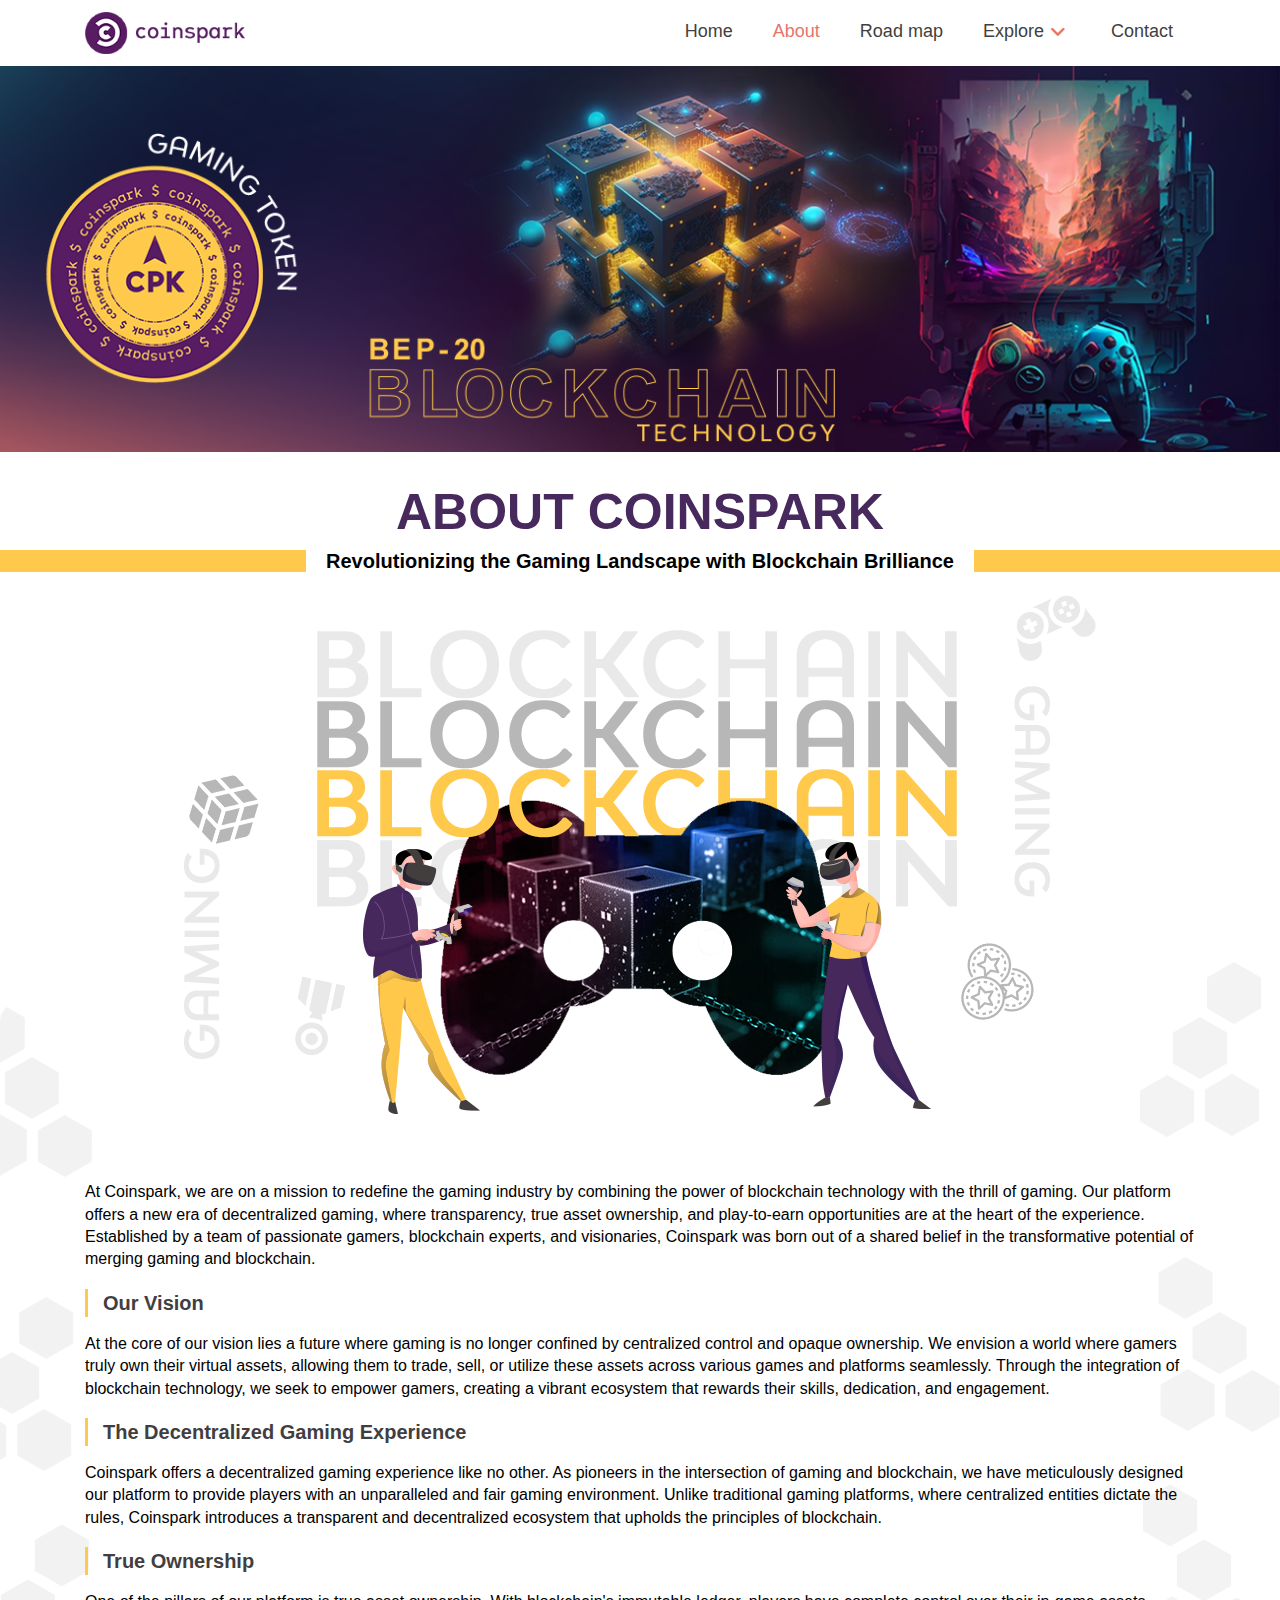
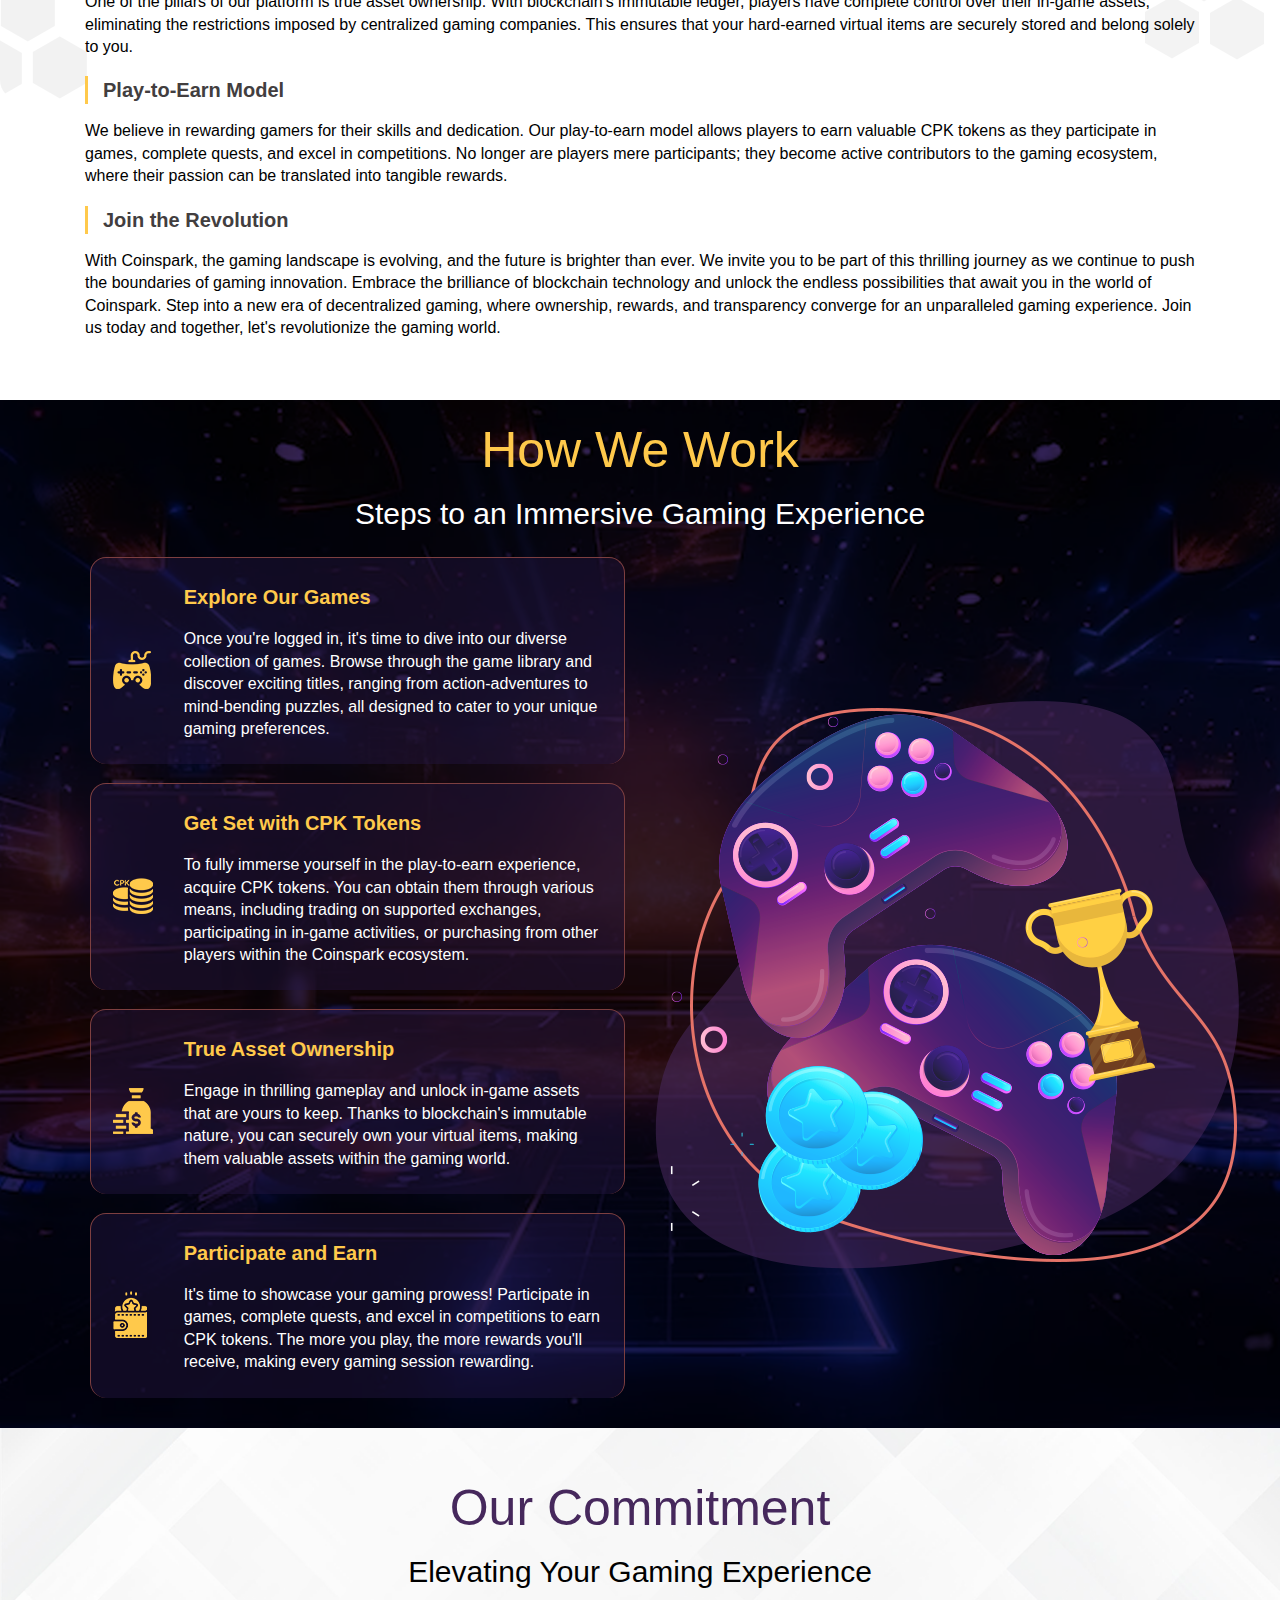
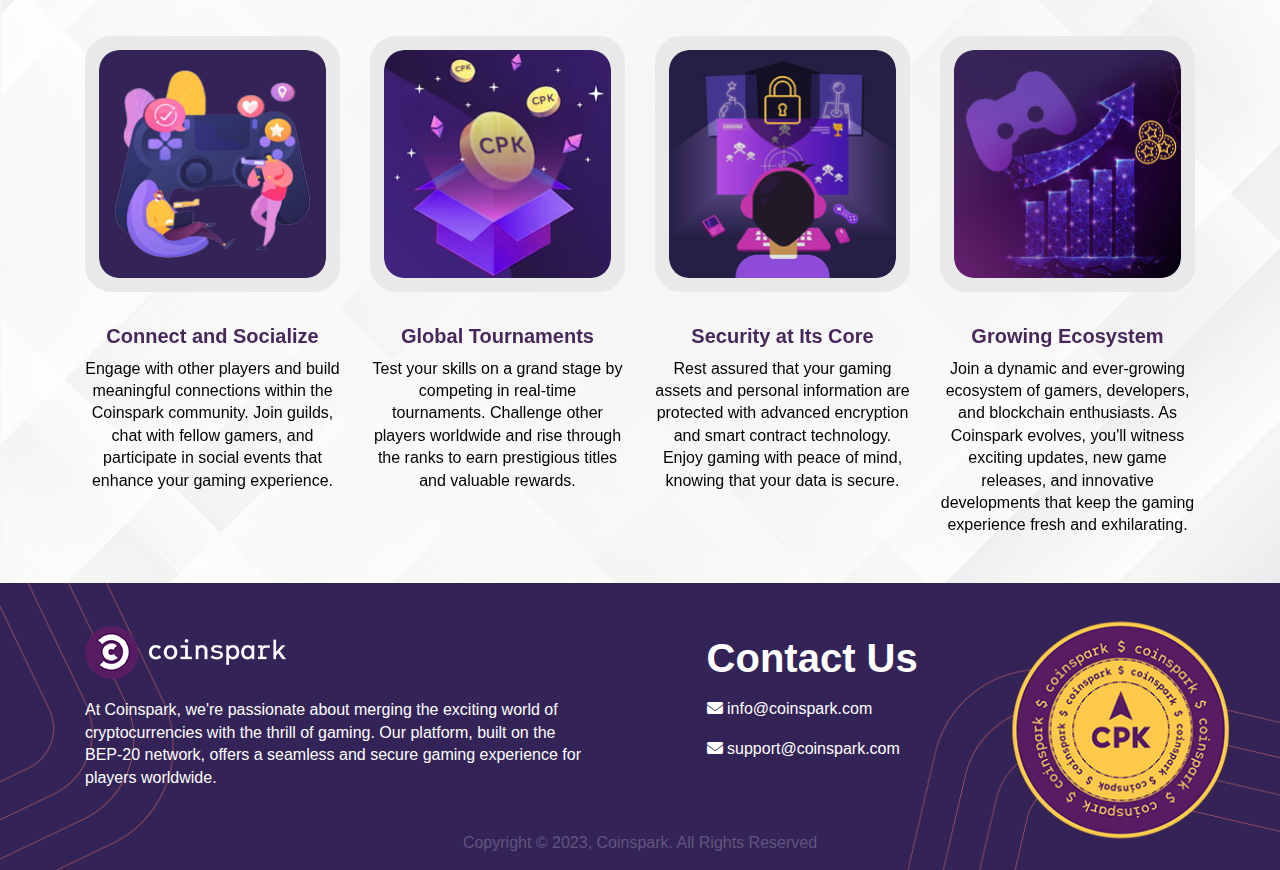
==== template-kit/about-us/index.html @ 94110b3f "coinspark" ====
<!DOCTYPE html>
<html lang="en-US">

<meta http-equiv="content-type" content="text/html;charset=UTF-8" />

<head>
	<meta charset="UTF-8">
	<meta name="viewport" content="width=device-width, initial-scale=1">
	<link rel="profile" href="http://gmpg.org/xfn/11">
	<title>About Us &#8211; Coinspark</title>
	<link rel="stylesheet" href="https://cdnjs.cloudflare.com/ajax/libs/font-awesome/6.4.0/css/all.min.css">
	<meta name='robots' content='max-image-preview:large' />
	<link rel="alternate" type="application/rss+xml" title="Coinspark &raquo; Feed"
		href="https://demothemesflat.co/cyfoniikit/feed/" />
	<link rel="alternate" type="application/rss+xml" title="Coinspark &raquo; Comments Feed"
		href="https://demothemesflat.co/cyfoniikit/comments/feed/" />
	<script>
		window._wpemojiSettings = { "baseUrl": "https:\/\/s.w.org\/images\/core\/emoji\/14.0.0\/72x72\/", "ext": ".png", "svgUrl": "https:\/\/s.w.org\/images\/core\/emoji\/14.0.0\/svg\/", "svgExt": ".svg", "source": { "concatemoji": "https:\/\/demothemesflat.co\/cyfoniikit\/wp-includes\/js\/wp-emoji-release.min.js?ver=6.2.2" } };
		/*! This file is auto-generated */
		!function (e, a, t) { var n, r, o, i = a.createElement("canvas"), p = i.getContext && i.getContext("2d"); function s(e, t) { p.clearRect(0, 0, i.width, i.height), p.fillText(e, 0, 0); e = i.toDataURL(); return p.clearRect(0, 0, i.width, i.height), p.fillText(t, 0, 0), e === i.toDataURL() } function c(e) { var t = a.createElement("script"); t.src = e, t.defer = t.type = "text/javascript", a.getElementsByTagName("head")[0].appendChild(t) } for (o = Array("flag", "emoji"), t.supports = { everything: !0, everythingExceptFlag: !0 }, r = 0; r < o.length; r++)t.supports[o[r]] = function (e) { if (p && p.fillText) switch (p.textBaseline = "top", p.font = "600 32px Arial", e) { case "flag": return s("\ud83c\udff3\ufe0f\u200d\u26a7\ufe0f", "\ud83c\udff3\ufe0f\u200b\u26a7\ufe0f") ? !1 : !s("\ud83c\uddfa\ud83c\uddf3", "\ud83c\uddfa\u200b\ud83c\uddf3") && !s("\ud83c\udff4\udb40\udc67\udb40\udc62\udb40\udc65\udb40\udc6e\udb40\udc67\udb40\udc7f", "\ud83c\udff4\u200b\udb40\udc67\u200b\udb40\udc62\u200b\udb40\udc65\u200b\udb40\udc6e\u200b\udb40\udc67\u200b\udb40\udc7f"); case "emoji": return !s("\ud83e\udef1\ud83c\udffb\u200d\ud83e\udef2\ud83c\udfff", "\ud83e\udef1\ud83c\udffb\u200b\ud83e\udef2\ud83c\udfff") }return !1 }(o[r]), t.supports.everything = t.supports.everything && t.supports[o[r]], "flag" !== o[r] && (t.supports.everythingExceptFlag = t.supports.everythingExceptFlag && t.supports[o[r]]); t.supports.everythingExceptFlag = t.supports.everythingExceptFlag && !t.supports.flag, t.DOMReady = !1, t.readyCallback = function () { t.DOMReady = !0 }, t.supports.everything || (n = function () { t.readyCallback() }, a.addEventListener ? (a.addEventListener("DOMContentLoaded", n, !1), e.addEventListener("load", n, !1)) : (e.attachEvent("onload", n), a.attachEvent("onreadystatechange", function () { "complete" === a.readyState && t.readyCallback() })), (e = t.source || {}).concatemoji ? c(e.concatemoji) : e.wpemoji && e.twemoji && (c(e.twemoji), c(e.wpemoji))) }(window, document, window._wpemojiSettings);
	</script>
	<style>
		img.wp-smiley,
		img.emoji {
			display: inline !important;
			border: none !important;
			box-shadow: none !important;
			height: 1em !important;
			width: 1em !important;
			margin: 0 0.07em !important;
			vertical-align: -0.1em !important;
			background: none !important;
			padding: 0 !important;
		}
	</style>
	<link rel='stylesheet' id='iziModal-css'
		href='../../wp-content/plugins/themesflat-addons-for-elementor/post-format/assets/css/iziModal3781.css?ver=6.2.2'
		media='all' />
	<link rel='stylesheet' id='tf-font-awesome-css'
		href='../../wp-content/plugins/elementor/assets/lib/font-awesome/css/all.min3781.css?ver=6.2.2' media='all' />
	<link rel='stylesheet' id='tf-regular-css'
		href='../../wp-content/plugins/elementor/assets/lib/font-awesome/css/regular.min3781.css?ver=6.2.2'
		media='all' />
	<link rel='stylesheet' id='tf-style-css'
		href='../../wp-content/plugins/themesflat-addons-for-elementor/assets/css/tf-style3781.css?ver=6.2.2'
		media='all' />
	<link rel='stylesheet' id='wp-block-library-css'
		href='../../wp-includes/css/dist/block-library/style.min3781.css?ver=6.2.2' media='all' />
	<link rel='stylesheet' id='classic-theme-styles-css'
		href='../../wp-includes/css/classic-themes.min3781.css?ver=6.2.2' media='all' />
	<style id='global-styles-inline-css'>
		body {
			--wp--preset--color--black: #000000;
			--wp--preset--color--cyan-bluish-gray: #abb8c3;
			--wp--preset--color--white: #ffffff;
			--wp--preset--color--pale-pink: #f78da7;
			--wp--preset--color--vivid-red: #cf2e2e;
			--wp--preset--color--luminous-vivid-orange: #ff6900;
			--wp--preset--color--luminous-vivid-amber: #fcb900;
			--wp--preset--color--light-green-cyan: #7bdcb5;
			--wp--preset--color--vivid-green-cyan: #00d084;
			--wp--preset--color--pale-cyan-blue: #8ed1fc;
			--wp--preset--color--vivid-cyan-blue: #0693e3;
			--wp--preset--color--vivid-purple: #9b51e0;
			--wp--preset--gradient--vivid-cyan-blue-to-vivid-purple: linear-gradient(135deg, rgba(6, 147, 227, 1) 0%, rgb(155, 81, 224) 100%);
			--wp--preset--gradient--light-green-cyan-to-vivid-green-cyan: linear-gradient(135deg, rgb(122, 220, 180) 0%, rgb(0, 208, 130) 100%);
			--wp--preset--gradient--luminous-vivid-amber-to-luminous-vivid-orange: linear-gradient(135deg, rgba(252, 185, 0, 1) 0%, rgba(255, 105, 0, 1) 100%);
			--wp--preset--gradient--luminous-vivid-orange-to-vivid-red: linear-gradient(135deg, rgba(255, 105, 0, 1) 0%, rgb(207, 46, 46) 100%);
			--wp--preset--gradient--very-light-gray-to-cyan-bluish-gray: linear-gradient(135deg, rgb(238, 238, 238) 0%, rgb(169, 184, 195) 100%);
			--wp--preset--gradient--cool-to-warm-spectrum: linear-gradient(135deg, rgb(74, 234, 220) 0%, rgb(151, 120, 209) 20%, rgb(207, 42, 186) 40%, rgb(238, 44, 130) 60%, rgb(251, 105, 98) 80%, rgb(254, 248, 76) 100%);
			--wp--preset--gradient--blush-light-purple: linear-gradient(135deg, rgb(255, 206, 236) 0%, rgb(152, 150, 240) 100%);
			--wp--preset--gradient--blush-bordeaux: linear-gradient(135deg, rgb(254, 205, 165) 0%, rgb(254, 45, 45) 50%, rgb(107, 0, 62) 100%);
			--wp--preset--gradient--luminous-dusk: linear-gradient(135deg, rgb(255, 203, 112) 0%, rgb(199, 81, 192) 50%, rgb(65, 88, 208) 100%);
			--wp--preset--gradient--pale-ocean: linear-gradient(135deg, rgb(255, 245, 203) 0%, rgb(182, 227, 212) 50%, rgb(51, 167, 181) 100%);
			--wp--preset--gradient--electric-grass: linear-gradient(135deg, rgb(202, 248, 128) 0%, rgb(113, 206, 126) 100%);
			--wp--preset--gradient--midnight: linear-gradient(135deg, rgb(2, 3, 129) 0%, rgb(40, 116, 252) 100%);
			--wp--preset--duotone--dark-grayscale: url('#wp-duotone-dark-grayscale');
			--wp--preset--duotone--grayscale: url('#wp-duotone-grayscale');
			--wp--preset--duotone--purple-yellow: url('#wp-duotone-purple-yellow');
			--wp--preset--duotone--blue-red: url('#wp-duotone-blue-red');
			--wp--preset--duotone--midnight: url('#wp-duotone-midnight');
			--wp--preset--duotone--magenta-yellow: url('#wp-duotone-magenta-yellow');
			--wp--preset--duotone--purple-green: url('#wp-duotone-purple-green');
			--wp--preset--duotone--blue-orange: url('#wp-duotone-blue-orange');
			--wp--preset--font-size--small: 13px;
			--wp--preset--font-size--medium: 20px;
			--wp--preset--font-size--large: 36px;
			--wp--preset--font-size--x-large: 42px;
			--wp--preset--spacing--20: 0.44rem;
			--wp--preset--spacing--30: 0.67rem;
			--wp--preset--spacing--40: 1rem;
			--wp--preset--spacing--50: 1.5rem;
			--wp--preset--spacing--60: 2.25rem;
			--wp--preset--spacing--70: 3.38rem;
			--wp--preset--spacing--80: 5.06rem;
			--wp--preset--shadow--natural: 6px 6px 9px rgba(0, 0, 0, 0.2);
			--wp--preset--shadow--deep: 12px 12px 50px rgba(0, 0, 0, 0.4);
			--wp--preset--shadow--sharp: 6px 6px 0px rgba(0, 0, 0, 0.2);
			--wp--preset--shadow--outlined: 6px 6px 0px -3px rgba(255, 255, 255, 1), 6px 6px rgba(0, 0, 0, 1);
			--wp--preset--shadow--crisp: 6px 6px 0px rgba(0, 0, 0, 1);
		}

		:where(.is-layout-flex) {
			gap: 0.5em;
		}

		body .is-layout-flow>.alignleft {
			float: left;
			margin-inline-start: 0;
			margin-inline-end: 2em;
		}

		body .is-layout-flow>.alignright {
			float: right;
			margin-inline-start: 2em;
			margin-inline-end: 0;
		}

		body .is-layout-flow>.aligncenter {
			margin-left: auto !important;
			margin-right: auto !important;
		}

		body .is-layout-constrained>.alignleft {
			float: left;
			margin-inline-start: 0;
			margin-inline-end: 2em;
		}

		body .is-layout-constrained>.alignright {
			float: right;
			margin-inline-start: 2em;
			margin-inline-end: 0;
		}

		body .is-layout-constrained>.aligncenter {
			margin-left: auto !important;
			margin-right: auto !important;
		}

		body .is-layout-constrained> :where(:not(.alignleft):not(.alignright):not(.alignfull)) {
			max-width: var(--wp--style--global--content-size);
			margin-left: auto !important;
			margin-right: auto !important;
		}

		body .is-layout-constrained>.alignwide {
			max-width: var(--wp--style--global--wide-size);
		}

		body .is-layout-flex {
			display: flex;
		}

		body .is-layout-flex {
			flex-wrap: wrap;
			align-items: center;
		}

		body .is-layout-flex>* {
			margin: 0;
		}

		:where(.wp-block-columns.is-layout-flex) {
			gap: 2em;
		}

		.has-black-color {
			color: var(--wp--preset--color--black) !important;
		}

		.has-cyan-bluish-gray-color {
			color: var(--wp--preset--color--cyan-bluish-gray) !important;
		}

		.has-white-color {
			color: var(--wp--preset--color--white) !important;
		}

		.has-pale-pink-color {
			color: var(--wp--preset--color--pale-pink) !important;
		}

		.has-vivid-red-color {
			color: var(--wp--preset--color--vivid-red) !important;
		}

		.has-luminous-vivid-orange-color {
			color: var(--wp--preset--color--luminous-vivid-orange) !important;
		}

		.has-luminous-vivid-amber-color {
			color: var(--wp--preset--color--luminous-vivid-amber) !important;
		}

		.has-light-green-cyan-color {
			color: var(--wp--preset--color--light-green-cyan) !important;
		}

		.has-vivid-green-cyan-color {
			color: var(--wp--preset--color--vivid-green-cyan) !important;
		}

		.has-pale-cyan-blue-color {
			color: var(--wp--preset--color--pale-cyan-blue) !important;
		}

		.has-vivid-cyan-blue-color {
			color: var(--wp--preset--color--vivid-cyan-blue) !important;
		}

		.has-vivid-purple-color {
			color: var(--wp--preset--color--vivid-purple) !important;
		}

		.has-black-background-color {
			background-color: var(--wp--preset--color--black) !important;
		}

		.has-cyan-bluish-gray-background-color {
			background-color: var(--wp--preset--color--cyan-bluish-gray) !important;
		}

		.has-white-background-color {
			background-color: var(--wp--preset--color--white) !important;
		}

		.has-pale-pink-background-color {
			background-color: var(--wp--preset--color--pale-pink) !important;
		}

		.has-vivid-red-background-color {
			background-color: var(--wp--preset--color--vivid-red) !important;
		}

		.has-luminous-vivid-orange-background-color {
			background-color: var(--wp--preset--color--luminous-vivid-orange) !important;
		}

		.has-luminous-vivid-amber-background-color {
			background-color: var(--wp--preset--color--luminous-vivid-amber) !important;
		}

		.has-light-green-cyan-background-color {
			background-color: var(--wp--preset--color--light-green-cyan) !important;
		}

		.has-vivid-green-cyan-background-color {
			background-color: var(--wp--preset--color--vivid-green-cyan) !important;
		}

		.has-pale-cyan-blue-background-color {
			background-color: var(--wp--preset--color--pale-cyan-blue) !important;
		}

		.has-vivid-cyan-blue-background-color {
			background-color: var(--wp--preset--color--vivid-cyan-blue) !important;
		}

		.has-vivid-purple-background-color {
			background-color: var(--wp--preset--color--vivid-purple) !important;
		}

		.has-black-border-color {
			border-color: var(--wp--preset--color--black) !important;
		}

		.has-cyan-bluish-gray-border-color {
			border-color: var(--wp--preset--color--cyan-bluish-gray) !important;
		}

		.has-white-border-color {
			border-color: var(--wp--preset--color--white) !important;
		}

		.has-pale-pink-border-color {
			border-color: var(--wp--preset--color--pale-pink) !important;
		}

		.has-vivid-red-border-color {
			border-color: var(--wp--preset--color--vivid-red) !important;
		}

		.has-luminous-vivid-orange-border-color {
			border-color: var(--wp--preset--color--luminous-vivid-orange) !important;
		}

		.has-luminous-vivid-amber-border-color {
			border-color: var(--wp--preset--color--luminous-vivid-amber) !important;
		}

		.has-light-green-cyan-border-color {
			border-color: var(--wp--preset--color--light-green-cyan) !important;
		}

		.has-vivid-green-cyan-border-color {
			border-color: var(--wp--preset--color--vivid-green-cyan) !important;
		}

		.has-pale-cyan-blue-border-color {
			border-color: var(--wp--preset--color--pale-cyan-blue) !important;
		}

		.has-vivid-cyan-blue-border-color {
			border-color: var(--wp--preset--color--vivid-cyan-blue) !important;
		}

		.has-vivid-purple-border-color {
			border-color: var(--wp--preset--color--vivid-purple) !important;
		}

		.has-vivid-cyan-blue-to-vivid-purple-gradient-background {
			background: var(--wp--preset--gradient--vivid-cyan-blue-to-vivid-purple) !important;
		}

		.has-light-green-cyan-to-vivid-green-cyan-gradient-background {
			background: var(--wp--preset--gradient--light-green-cyan-to-vivid-green-cyan) !important;
		}

		.has-luminous-vivid-amber-to-luminous-vivid-orange-gradient-background {
			background: var(--wp--preset--gradient--luminous-vivid-amber-to-luminous-vivid-orange) !important;
		}

		.has-luminous-vivid-orange-to-vivid-red-gradient-background {
			background: var(--wp--preset--gradient--luminous-vivid-orange-to-vivid-red) !important;
		}

		.has-very-light-gray-to-cyan-bluish-gray-gradient-background {
			background: var(--wp--preset--gradient--very-light-gray-to-cyan-bluish-gray) !important;
		}

		.has-cool-to-warm-spectrum-gradient-background {
			background: var(--wp--preset--gradient--cool-to-warm-spectrum) !important;
		}

		.has-blush-light-purple-gradient-background {
			background: var(--wp--preset--gradient--blush-light-purple) !important;
		}

		.has-blush-bordeaux-gradient-background {
			background: var(--wp--preset--gradient--blush-bordeaux) !important;
		}

		.has-luminous-dusk-gradient-background {
			background: var(--wp--preset--gradient--luminous-dusk) !important;
		}

		.has-pale-ocean-gradient-background {
			background: var(--wp--preset--gradient--pale-ocean) !important;
		}

		.has-electric-grass-gradient-background {
			background: var(--wp--preset--gradient--electric-grass) !important;
		}

		.has-midnight-gradient-background {
			background: var(--wp--preset--gradient--midnight) !important;
		}

		.has-small-font-size {
			font-size: var(--wp--preset--font-size--small) !important;
		}

		.has-medium-font-size {
			font-size: var(--wp--preset--font-size--medium) !important;
		}

		.has-large-font-size {
			font-size: var(--wp--preset--font-size--large) !important;
		}

		.has-x-large-font-size {
			font-size: var(--wp--preset--font-size--x-large) !important;
		}

		.wp-block-navigation a:where(:not(.wp-element-button)) {
			color: inherit;
		}

		:where(.wp-block-columns.is-layout-flex) {
			gap: 2em;
		}

		.wp-block-pullquote {
			font-size: 1.5em;
			line-height: 1.6;
		}
	</style>
	<link rel='stylesheet' id='template-kit-export-css'
		href='../../wp-content/plugins/template-kit-export/public/assets/css/template-kit-export-public.min365c.css?ver=1.0.21'
		media='all' />
	<link rel='stylesheet' id='hello-elementor-css'
		href='../../wp-content/themes/hello-elementor/style.minc141.css?ver=2.6.1' media='all' />
	<link rel='stylesheet' id='hello-elementor-theme-style-css'
		href='../../wp-content/themes/hello-elementor/theme.minc141.css?ver=2.6.1' media='all' />
	<link rel='stylesheet' id='elementor-frontend-css'
		href='../../wp-content/plugins/elementor/assets/css/frontend-lite.mina1c3.css?ver=3.14.1' media='all' />
	<link rel='stylesheet' id='elementor-post-7-css'
		href='../../wp-content/uploads/elementor/css/post-71acf.css?ver=1688981764' media='all' />
	<link rel='stylesheet' id='elementor-icons-ekiticons-css'
		href='../../wp-content/plugins/elementskit-lite/modules/elementskit-icon-pack/assets/css/ekiticons5b0a.css?ver=2.9.0'
		media='all' />
	<link rel='stylesheet' id='elementor-icons-css'
		href='../../wp-content/plugins/elementor/assets/lib/eicons/css/elementor-icons.minfc13.css?ver=5.20.0'
		media='all' />
	<link rel='stylesheet' id='swiper-css'
		href='../../wp-content/plugins/elementor/assets/lib/swiper/css/swiper.min48f5.css?ver=5.3.6' media='all' />
	<link rel='stylesheet' id='font-awesome-5-all-css'
		href='../../wp-content/plugins/elementor/assets/lib/font-awesome/css/all.mina1c3.css?ver=3.14.1' media='all' />
	<link rel='stylesheet' id='font-awesome-4-shim-css'
		href='../../wp-content/plugins/elementor/assets/lib/font-awesome/css/v4-shims.mina1c3.css?ver=3.14.1'
		media='all' />
	<link rel='stylesheet' id='elementor-post-2427-css'
		href='../../wp-content/uploads/elementor/css/post-2427f8ca.css?ver=1690551562' media='all' />
	<link rel='stylesheet' id='ekit-widget-styles-css'
		href='../../wp-content/plugins/elementskit-lite/widgets/init/assets/css/widget-styles5b0a.css?ver=2.9.0'
		media='all' />
	<link rel='stylesheet' id='ekit-responsive-css'
		href='../../wp-content/plugins/elementskit-lite/widgets/init/assets/css/responsive5b0a.css?ver=2.9.0'
		media='all' />
	<link rel='stylesheet' id='google-fonts-1-css'
		href='https://fonts.googleapis.com/css?family=Zen+Dots%3A100%2C100italic%2C200%2C200italic%2C300%2C300italic%2C400%2C400italic%2C500%2C500italic%2C600%2C600italic%2C700%2C700italic%2C800%2C800italic%2C900%2C900italic%7CReadex+Pro%3A100%2C100italic%2C200%2C200italic%2C300%2C300italic%2C400%2C400italic%2C500%2C500italic%2C600%2C600italic%2C700%2C700italic%2C800%2C800italic%2C900%2C900italic&amp;display=swap&amp;ver=6.2.2'
		media='all' />
	<link rel='stylesheet' id='elementor-icons-shared-0-css'
		href='../../wp-content/plugins/elementor/assets/lib/font-awesome/css/fontawesome.min52d5.css?ver=5.15.3'
		media='all' />
	<link rel='stylesheet' id='elementor-icons-fa-brands-css'
		href='../../wp-content/plugins/elementor/assets/lib/font-awesome/css/brands.min52d5.css?ver=5.15.3'
		media='all' />
	<link rel='stylesheet' id='elementor-icons-fa-solid-css'
		href='../../wp-content/plugins/elementor/assets/lib/font-awesome/css/solid.min52d5.css?ver=5.15.3'
		media='all' />
	<link rel="preconnect" href="https://fonts.gstatic.com/" crossorigin>
	<script src='../../wp-includes/js/jquery/jquery.min5aed.js?ver=3.6.4' id='jquery-core-js'></script>
	<script src='../../wp-includes/js/jquery/jquery-migrate.min6b00.js?ver=3.4.0' id='jquery-migrate-js'></script>
	<script src='../../wp-content/plugins/elementor/assets/lib/swiper/swiper.min3781.js?ver=6.2.2'
		id='tf-swiper-js'></script>
	<script
		src='../../wp-content/plugins/template-kit-export/public/assets/js/template-kit-export-public.min365c.js?ver=1.0.21'
		id='template-kit-export-js'></script>
	<script src='../../wp-content/plugins/elementor/assets/lib/font-awesome/js/v4-shims.mina1c3.js?ver=3.14.1'
		id='font-awesome-4-shim-js'></script>
	<link rel="https://api.w.org/" href="https://demothemesflat.co/cyfoniikit/wp-json/" />
	<link rel="EditURI" type="application/rsd+xml" title="RSD"
		href="https://demothemesflat.co/cyfoniikit/xmlrpc.php?rsd" />
	<link rel="wlwmanifest" type="application/wlwmanifest+xml"
		href="https://demothemesflat.co/cyfoniikit/wp-includes/wlwmanifest.xml" />
	<meta name="generator" content="WordPress 6.2.2" />
	<link rel="canonical" href="index.html" />
	<link rel='shortlink' href='https://demothemesflat.co/cyfoniikit/?p=2427' />
	<link rel="alternate" type="application/json+oembed"
		href="https://demothemesflat.co/cyfoniikit/wp-json/oembed/1.0/embed?url=https%3A%2F%2Fdemothemesflat.co%2Fcyfoniikit%2Ftemplate-kit%2Fabout-us%2F" />
	<link rel="alternate" type="text/xml+oembed"
		href="https://demothemesflat.co/cyfoniikit/wp-json/oembed/1.0/embed?url=https%3A%2F%2Fdemothemesflat.co%2Fcyfoniikit%2Ftemplate-kit%2Fabout-us%2F&amp;format=xml" />
	<meta name="generator"
		content="Elementor 3.14.1; features: e_dom_optimization, e_optimized_assets_loading, e_optimized_css_loading, a11y_improvements, additional_custom_breakpoints; settings: css_print_method-external, google_font-enabled, font_display-swap">
	<link rel="icon" href="../../wp-content/uploads/2022/10/cropped-Favicon-3-32x32.png" sizes="32x32" />
	<link rel="icon" href="../../wp-content/uploads/2022/10/cropped-Favicon-3-192x192.png" sizes="192x192" />
	<link rel="apple-touch-icon" href="../../wp-content/uploads/2022/10/cropped-Favicon-3-180x180.png" />
	<meta name="msapplication-TileImage"
		content="https://demothemesflat.co/cyfoniikit/wp-content/uploads/2022/10/cropped-Favicon-3-270x270.png" />
</head>

<body
	class="envato_tk_templates-template envato_tk_templates-template-elementor_header_footer single single-envato_tk_templates postid-2427 elementor-default elementor-template-full-width elementor-kit-7 elementor-page elementor-page-2427">

	<svg xmlns="http://www.w3.org/2000/svg" viewBox="0 0 0 0" width="0" height="0" focusable="false" role="none"
		style="visibility: hidden; position: absolute; left: -9999px; overflow: hidden;">
		<defs>
			<filter id="wp-duotone-dark-grayscale">
				<feColorMatrix color-interpolation-filters="sRGB" type="matrix"
					values=" .299 .587 .114 0 0 .299 .587 .114 0 0 .299 .587 .114 0 0 .299 .587 .114 0 0 " />
				<feComponentTransfer color-interpolation-filters="sRGB">
					<feFuncR type="table" tableValues="0 0.49803921568627" />
					<feFuncG type="table" tableValues="0 0.49803921568627" />
					<feFuncB type="table" tableValues="0 0.49803921568627" />
					<feFuncA type="table" tableValues="1 1" />
				</feComponentTransfer>
				<feComposite in2="SourceGraphic" operator="in" />
			</filter>
		</defs>
	</svg><svg xmlns="http://www.w3.org/2000/svg" viewBox="0 0 0 0" width="0" height="0" focusable="false" role="none"
		style="visibility: hidden; position: absolute; left: -9999px; overflow: hidden;">
		<defs>
			<filter id="wp-duotone-grayscale">
				<feColorMatrix color-interpolation-filters="sRGB" type="matrix"
					values=" .299 .587 .114 0 0 .299 .587 .114 0 0 .299 .587 .114 0 0 .299 .587 .114 0 0 " />
				<feComponentTransfer color-interpolation-filters="sRGB">
					<feFuncR type="table" tableValues="0 1" />
					<feFuncG type="table" tableValues="0 1" />
					<feFuncB type="table" tableValues="0 1" />
					<feFuncA type="table" tableValues="1 1" />
				</feComponentTransfer>
				<feComposite in2="SourceGraphic" operator="in" />
			</filter>
		</defs>
	</svg><svg xmlns="http://www.w3.org/2000/svg" viewBox="0 0 0 0" width="0" height="0" focusable="false" role="none"
		style="visibility: hidden; position: absolute; left: -9999px; overflow: hidden;">
		<defs>
			<filter id="wp-duotone-purple-yellow">
				<feColorMatrix color-interpolation-filters="sRGB" type="matrix"
					values=" .299 .587 .114 0 0 .299 .587 .114 0 0 .299 .587 .114 0 0 .299 .587 .114 0 0 " />
				<feComponentTransfer color-interpolation-filters="sRGB">
					<feFuncR type="table" tableValues="0.54901960784314 0.98823529411765" />
					<feFuncG type="table" tableValues="0 1" />
					<feFuncB type="table" tableValues="0.71764705882353 0.25490196078431" />
					<feFuncA type="table" tableValues="1 1" />
				</feComponentTransfer>
				<feComposite in2="SourceGraphic" operator="in" />
			</filter>
		</defs>
	</svg><svg xmlns="http://www.w3.org/2000/svg" viewBox="0 0 0 0" width="0" height="0" focusable="false" role="none"
		style="visibility: hidden; position: absolute; left: -9999px; overflow: hidden;">
		<defs>
			<filter id="wp-duotone-blue-red">
				<feColorMatrix color-interpolation-filters="sRGB" type="matrix"
					values=" .299 .587 .114 0 0 .299 .587 .114 0 0 .299 .587 .114 0 0 .299 .587 .114 0 0 " />
				<feComponentTransfer color-interpolation-filters="sRGB">
					<feFuncR type="table" tableValues="0 1" />
					<feFuncG type="table" tableValues="0 0.27843137254902" />
					<feFuncB type="table" tableValues="0.5921568627451 0.27843137254902" />
					<feFuncA type="table" tableValues="1 1" />
				</feComponentTransfer>
				<feComposite in2="SourceGraphic" operator="in" />
			</filter>
		</defs>
	</svg><svg xmlns="http://www.w3.org/2000/svg" viewBox="0 0 0 0" width="0" height="0" focusable="false" role="none"
		style="visibility: hidden; position: absolute; left: -9999px; overflow: hidden;">
		<defs>
			<filter id="wp-duotone-midnight">
				<feColorMatrix color-interpolation-filters="sRGB" type="matrix"
					values=" .299 .587 .114 0 0 .299 .587 .114 0 0 .299 .587 .114 0 0 .299 .587 .114 0 0 " />
				<feComponentTransfer color-interpolation-filters="sRGB">
					<feFuncR type="table" tableValues="0 0" />
					<feFuncG type="table" tableValues="0 0.64705882352941" />
					<feFuncB type="table" tableValues="0 1" />
					<feFuncA type="table" tableValues="1 1" />
				</feComponentTransfer>
				<feComposite in2="SourceGraphic" operator="in" />
			</filter>
		</defs>
	</svg><svg xmlns="http://www.w3.org/2000/svg" viewBox="0 0 0 0" width="0" height="0" focusable="false" role="none"
		style="visibility: hidden; position: absolute; left: -9999px; overflow: hidden;">
		<defs>
			<filter id="wp-duotone-magenta-yellow">
				<feColorMatrix color-interpolation-filters="sRGB" type="matrix"
					values=" .299 .587 .114 0 0 .299 .587 .114 0 0 .299 .587 .114 0 0 .299 .587 .114 0 0 " />
				<feComponentTransfer color-interpolation-filters="sRGB">
					<feFuncR type="table" tableValues="0.78039215686275 1" />
					<feFuncG type="table" tableValues="0 0.94901960784314" />
					<feFuncB type="table" tableValues="0.35294117647059 0.47058823529412" />
					<feFuncA type="table" tableValues="1 1" />
				</feComponentTransfer>
				<feComposite in2="SourceGraphic" operator="in" />
			</filter>
		</defs>
	</svg><svg xmlns="http://www.w3.org/2000/svg" viewBox="0 0 0 0" width="0" height="0" focusable="false" role="none"
		style="visibility: hidden; position: absolute; left: -9999px; overflow: hidden;">
		<defs>
			<filter id="wp-duotone-purple-green">
				<feColorMatrix color-interpolation-filters="sRGB" type="matrix"
					values=" .299 .587 .114 0 0 .299 .587 .114 0 0 .299 .587 .114 0 0 .299 .587 .114 0 0 " />
				<feComponentTransfer color-interpolation-filters="sRGB">
					<feFuncR type="table" tableValues="0.65098039215686 0.40392156862745" />
					<feFuncG type="table" tableValues="0 1" />
					<feFuncB type="table" tableValues="0.44705882352941 0.4" />
					<feFuncA type="table" tableValues="1 1" />
				</feComponentTransfer>
				<feComposite in2="SourceGraphic" operator="in" />
			</filter>
		</defs>
	</svg><svg xmlns="http://www.w3.org/2000/svg" viewBox="0 0 0 0" width="0" height="0" focusable="false" role="none"
		style="visibility: hidden; position: absolute; left: -9999px; overflow: hidden;">
		<defs>
			<filter id="wp-duotone-blue-orange">
				<feColorMatrix color-interpolation-filters="sRGB" type="matrix"
					values=" .299 .587 .114 0 0 .299 .587 .114 0 0 .299 .587 .114 0 0 .299 .587 .114 0 0 " />
				<feComponentTransfer color-interpolation-filters="sRGB">
					<feFuncR type="table" tableValues="0.098039215686275 1" />
					<feFuncG type="table" tableValues="0 0.66274509803922" />
					<feFuncB type="table" tableValues="0.84705882352941 0.41960784313725" />
					<feFuncA type="table" tableValues="1 1" />
				</feComponentTransfer>
				<feComposite in2="SourceGraphic" operator="in" />
			</filter>
		</defs>
	</svg>
	<div id="page" class="hfeed site">


		<header class="site-header tf-custom-header" role="banner">
			<div class="tf-container">
				<div class="tf-row">
					<div class="tf-col">
						<div data-elementor-type="wp-post" data-elementor-id="190" class="elementor elementor-190">
							<section
								class="elementor-section elementor-top-section elementor-element elementor-element-3f9441df elementor-section-boxed elementor-section-height-default elementor-section-height-default tf-sticky-section tf-sticky-no"
								data-id="3f9441df" data-element_type="section"
								data-settings="{&quot;tf_sticky&quot;:&quot;no&quot;}">
								<div class="elementor-container elementor-column-gap-default">
									<div class="elementor-column elementor-col-25 elementor-top-column elementor-element elementor-element-34486d5f"
										data-id="34486d5f" data-element_type="column">
										<div class="elementor-widget-wrap elementor-element-populated">
											<div class="elementor-element elementor-element-3bddb0fb elementor-widget elementor-widget-image"
												data-id="3bddb0fb" data-element_type="widget"
												data-widget_type="image.default">
												<div class="elementor-widget-container">
													<style>
														/*! elementor - v3.14.0 - 26-06-2023 */
														.elementor-widget-image {
															text-align: center
														}

														.elementor-widget-image a {
															display: inline-block
														}

														.elementor-widget-image a img[src$=".svg"] {
															width: 48px
														}

														.elementor-widget-image img {
															vertical-align: middle;
															display: inline-block
														}
													</style> <a href="#">
														<img width="160" height="38"
															src="../../wp-content/images/00/Coinspark_HeaderLogo.png"
															class="attachment-full size-full wp-image-13" alt=""
															loading="lazy"
															sizes="(max-width: 160px) 100vw, 160px" /> </a>
												</div>
											</div>
										</div>
									</div>
									<div class="elementor-column elementor-col-50 elementor-top-column elementor-element elementor-element-62c112fd"
										data-id="62c112fd" data-element_type="column">
										<div class="elementor-widget-wrap elementor-element-populated">
											<div class="elementor-element elementor-element-16576247 elementor-widget-tablet__width-auto elementor-widget elementor-widget-tf-nav-menu"
												data-id="16576247" data-element_type="widget"
												data-widget_type="tf-nav-menu.default">
												<div class="elementor-widget-container">
													<div class="tf-nav-menu tf-alignment-center horizontal menu-panel-style-left tf_link_effect_none tf_animation_line_ dropdown-style1 tf-nav-64c3c50a4b9b6"
														data-id_random="tf-nav-64c3c50a4b9b6">
														<div class="nav-panel mobile-menu-alignment-left">
															<div class="wrap-logo-nav"><a
																	href="../../index.html"
																	class="logo-nav"> <img
																		src="../../wp-content/images/00/Coinspark_HeaderLogo.png"
																		alt="Coinspark"></a>
															</div>
															<div class="mainnav-mobi">
																<div class="menu-container tf-menu-container">
																	<ul id="menu-main" class="menu">
																		<li id="menu-item-209"
																			class="menu-item menu-item-type-custom menu-item-object-custom menu-item-has-children menu-item-209">
																			<a href="../../index.html">Home<i class="fa fa-angle-right"
																					aria-hidden="true"></i></a>
																			<!-- <ul class="sub-menu">
																				<li id="menu-item-210"
																					class="menu-item menu-item-type-custom menu-item-object-custom menu-item-210">
																					<a href="../home-01/index.html">Home
																						01<i class="fa fa-angle-right"
																							aria-hidden="true"></i></a>
																				</li>
																				<li id="menu-item-211"
																					class="menu-item menu-item-type-custom menu-item-object-custom menu-item-211">
																					<a href="../home-02/index.html">Home
																						02<i class="fa fa-angle-right"
																							aria-hidden="true"></i></a>
																				</li>
																				<li id="menu-item-212"
																					class="menu-item menu-item-type-custom menu-item-object-custom menu-item-212">
																					<a href="../home-03/index.html">Home
																						03<i class="fa fa-angle-right"
																							aria-hidden="true"></i></a>
																				</li>
																			</ul> -->
																		</li>
																		<li id="menu-item-213"
																			class="menu-item menu-item-type-custom menu-item-object-custom menu-item-213 current-menu-ancestor current-menu-parent ">
																			<a
																				href="index.html">About<i
																					class="fa fa-angle-right"
																					aria-hidden="true"></i></a>
																		</li>
																		<li id="menu-item-214"
																			class="menu-item menu-item-type-custom menu-item-object-custom menu-item-214">
																			<a
																				href="#">Road
																				map<i class="fa fa-angle-right"
																					aria-hidden="true"></i></a>
																		</li>
																		<!-- <li id="menu-item-215"
																			class="menu-item menu-item-type-custom menu-item-object-custom menu-item-215">
																			<a
																				href="https://demothemesflat.co/cyfoniikit/?elementor_library=our-team">Team<i
																					class="fa fa-angle-right"
																					aria-hidden="true"></i></a>
																		</li> -->
																		<li id="menu-item-216"
																			class="menu-item menu-item-type-custom menu-item-object-custom menu-item-has-children menu-item-216">
																			<a href="#">Explore<i
																					class="fa fa-angle-right"
																					aria-hidden="true"></i></a>
																			<ul class="sub-menu">
																				<li id="menu-item-217"
																					class="menu-item menu-item-type-custom menu-item-object-custom menu-item-217">
																					<a
																						href="../visions-mission/index.html">Visions
																						&#038; Mission<i
																							class="fa fa-angle-right"
																							aria-hidden="true"></i></a>
																				</li>
																				<!-- <li id="menu-item-218"
																					class="menu-item menu-item-type-custom menu-item-object-custom menu-item-218">
																					<a
																						href="https://demothemesflat.co/cyfoniikit/?elementor_library=partners-investors">Partners
																						&#038; Investors<i
																							class="fa fa-angle-right"
																							aria-hidden="true"></i></a>
																				</li>
																				<li id="menu-item-219"
																					class="menu-item menu-item-type-custom menu-item-object-custom menu-item-219">
																					<a
																						href="https://demothemesflat.co/cyfoniikit/?elementor_library=advisors-backers">Advisors
																						&#038; Backers<i
																							class="fa fa-angle-right"
																							aria-hidden="true"></i></a>
																				</li> -->
																			</ul>
																		</li>
																		<!-- <li id="menu-item-2522"
																			class="menu-item menu-item-type-custom menu-item-object-custom menu-item-2522">
																			<a href="../blog-list/index.html">Bog List<i
																					class="fa fa-angle-right"
																					aria-hidden="true"></i></a>
																		</li> -->
																		<li id="menu-item-220"
																			class="menu-item menu-item-type-custom menu-item-object-custom menu-item-220">
																			<a
																				href="../contact/index.html">Contact<i
																					class="fa fa-angle-right"
																					aria-hidden="true"></i></a>
																		</li>
																	</ul>
																</div>
															</div>
															<div class="wrap-close-menu-panel-style-default"><button
																	class="close-menu-panel-style-default"><i
																		class="fas fa-times"></i></button></div>
														</div>
														<div class="mainnav nav">
															<div class="menu-container tf-menu-container">
																<ul id="menu-main" class="menu">
																	<li id="menu-item-209"
																		class="menu-item menu-item-type-custom menu-item-object-custom menu-item-has-children menu-item-209">
																		<a href="../../index.html">Home</a>
																		<!-- <ul class="sub-menu">
																			<li id="menu-item-210"
																				class="menu-item menu-item-type-custom menu-item-object-custom menu-item-210">
																				<a href="../home-01/index.html">Home
																					01<i class="fa fa-angle-right"
																						aria-hidden="true"></i></a>
																			</li>
																			<li id="menu-item-211"
																				class="menu-item menu-item-type-custom menu-item-object-custom menu-item-211">
																				<a href="../home-02/index.html">Home
																					02<i class="fa fa-angle-right"
																						aria-hidden="true"></i></a>
																			</li>
																			<li id="menu-item-212"
																				class="menu-item menu-item-type-custom menu-item-object-custom menu-item-212">
																				<a href="../home-03/index.html">Home
																					03<i class="fa fa-angle-right"
																						aria-hidden="true"></i></a>
																			</li>
																		</ul> -->
																	</li>
																	<li id="menu-item-213"
																		class="menu-item menu-item-type-custom menu-item-object-custom menu-item-213 current-menu-ancestor current-menu-parent ">
																		<a
																			href="../about-us/index.html">About<i
																				class="fa fa-angle-right"
																				aria-hidden="true"></i></a>
																	</li>
																	<li id="menu-item-214"
																		class="menu-item menu-item-type-custom menu-item-object-custom menu-item-214">
																		<a
																			href="#">Road
																			map<i class="fa fa-angle-right"
																				aria-hidden="true"></i></a>
																	</li>
																	<!-- <li id="menu-item-215"
																		class="menu-item menu-item-type-custom menu-item-object-custom menu-item-215">
																		<a
																			href="https://demothemesflat.co/cyfoniikit/?elementor_library=our-team">Team<i
																				class="fa fa-angle-right"
																				aria-hidden="true"></i></a>
																	</li> -->
																	<li id="menu-item-216"
																		class="menu-item menu-item-type-custom menu-item-object-custom menu-item-has-children menu-item-216">
																		<a href="#">Explore<i class="fa fa-angle-right"
																				aria-hidden="true"></i></a>
																		<ul class="sub-menu">
																			<li id="menu-item-217"
																				class="menu-item menu-item-type-custom menu-item-object-custom menu-item-217">
																				<a
																					href="../visions-mission/index.html">Visions
																					&#038; Mission<i
																						class="fa fa-angle-right"
																						aria-hidden="true"></i></a>
																			</li>
																			<!-- <li id="menu-item-218"
																				class="menu-item menu-item-type-custom menu-item-object-custom menu-item-218">
																				<a
																					href="https://demothemesflat.co/cyfoniikit/?elementor_library=partners-investors">Partners
																					&#038; Investors<i
																						class="fa fa-angle-right"
																						aria-hidden="true"></i></a>
																			</li>
																			<li id="menu-item-219"
																				class="menu-item menu-item-type-custom menu-item-object-custom menu-item-219">
																				<a
																					href="https://demothemesflat.co/cyfoniikit/?elementor_library=advisors-backers">Advisors
																					&#038; Backers<i
																						class="fa fa-angle-right"
																						aria-hidden="true"></i></a>
																			</li> -->
																		</ul>
																	</li>
																	<!-- <li id="menu-item-2522"
																		class="menu-item menu-item-type-custom menu-item-object-custom menu-item-2522">
																		<a href="../blog-list/index.html">Bog List<i
																				class="fa fa-angle-right"
																				aria-hidden="true"></i></a>
																	</li> -->
																	<li id="menu-item-220"
																		class="menu-item menu-item-type-custom menu-item-object-custom menu-item-220">
																		<a
																			href="../contact/index.html">Contact<i
																				class="fa fa-angle-right"
																				aria-hidden="true"></i></a>
																	</li>
																</ul>
															</div>
														</div>
														<div class="mobile-menu-overlay"></div>
														<button class="tf-close"><i class="fas fa-times"></i></button>
														<button class="btn-menu-mobile">
															<span class="open-icon"><i class="fas fa-bars"></i></span>
														</button>
														<button class="btn-menu-only">
															<span class="open-icon"><i class="fas fa-bars"></i></span>
														</button>
													</div>
												</div>
											</div>
										</div>
									</div>
									<!-- <div class="elementor-column elementor-col-25 elementor-top-column elementor-element elementor-element-2dbee7a0 elementor-hidden-tablet elementor-hidden-mobile"
										data-id="2dbee7a0" data-element_type="column">
										<div class="elementor-widget-wrap elementor-element-populated">
											<div class="elementor-element elementor-element-6c3df75f elementor-widget__width-auto elementor-widget elementor-widget-tf-search"
												data-id="6c3df75f" data-element_type="widget"
												data-widget_type="tf-search.default">
												<div class="elementor-widget-container">
													<div class="tf-widget-search tf-alignment-left style-poppup">
														<button class="tf-icon-search"><i
																class="icon icon-search11"></i></button>
														<div class="tf-modal-search-panel">
															<div class="search-panel">
																<form role="search" method="get" class="tf-search-form"
																	action="https://demothemesflat.co/cyfoniikit/">
																	<input type="search" class="search-field"
																		placeholder="Search…" value="" name="s">
																	<button type="submit" class="search-submit"><i
																			aria-hidden="true"
																			class="fas fa-search"></i></button>
																</form>
															</div>
															<button class="tf-close-modal"></button>
														</div>
													</div>
												</div>
											</div>
											<div class="elementor-element elementor-element-34de91ce elementor-align-center elementor-widget__width-auto elementor-widget elementor-widget-button"
												data-id="34de91ce" data-element_type="widget"
												data-widget_type="button.default">
												<div class="elementor-widget-container">
													<div class="elementor-button-wrapper">
														<a class="elementor-button elementor-button-link elementor-size-sm"
															href="#">
															<span class="elementor-button-content-wrapper">
																<span class="elementor-button-text">Join Now</span>
															</span>
														</a>
													</div>
												</div>
											</div>
										</div>
									</div> -->
								</div>
							</section>
						</div>
					</div>
				</div>
			</div>
		</header>
		<div data-elementor-type="wp-post" data-elementor-id="2427" class="elementor elementor-2427">
			<section
				class="elementor-section elementor-top-section elementor-element elementor-element-07c284d elementor-section-boxed elementor-section-height-default elementor-section-height-default tf-sticky-section tf-sticky-no"
				data-id="07c284d" data-element_type="section"
				data-settings="{&quot;background_background&quot;:&quot;classic&quot;,&quot;tf_sticky&quot;:&quot;no&quot;}">
				<div class="elementor-container elementor-column-gap-default">
					<!-- <div class="elementor-column elementor-col-100 elementor-top-column elementor-element elementor-element-ca99ed3"
						data-id="ca99ed3" data-element_type="column"
						data-settings="{&quot;background_background&quot;:&quot;classic&quot;}">
						<div class="elementor-widget-wrap elementor-element-populated">
							<section
								class="elementor-section elementor-inner-section elementor-element elementor-element-0c94a18 elementor-section-full_width elementor-section-height-default elementor-section-height-default tf-sticky-section tf-sticky-no"
								data-id="0c94a18" data-element_type="section"
								data-settings="{&quot;background_background&quot;:&quot;gradient&quot;,&quot;tf_sticky&quot;:&quot;no&quot;}">
								<div class="elementor-container elementor-column-gap-default">
									<!-- <div class="elementor-column elementor-col-100 elementor-inner-column elementor-element elementor-element-4c4af31"
										data-id="4c4af31" data-element_type="column">
										<div class="elementor-widget-wrap elementor-element-populated">
											<div class="elementor-element elementor-element-4b74641 elementor-widget elementor-widget-heading"
												data-id="4b74641" data-element_type="widget"
												data-widget_type="heading.default">
												<div class="elementor-widget-container">
													<style>
														/*! elementor - v3.14.0 - 26-06-2023 */
														.elementor-heading-title {
															padding: 0;
															margin: 0;
															line-height: 1
														}

														.elementor-widget-heading .elementor-heading-title[class*=elementor-size-]>a {
															color: inherit;
															font-size: inherit;
															line-height: inherit
														}

														.elementor-widget-heading .elementor-heading-title.elementor-size-small {
															font-size: 15px
														}

														.elementor-widget-heading .elementor-heading-title.elementor-size-medium {
															font-size: 19px
														}

														.elementor-widget-heading .elementor-heading-title.elementor-size-large {
															font-size: 29px
														}

														.elementor-widget-heading .elementor-heading-title.elementor-size-xl {
															font-size: 39px
														}

														.elementor-widget-heading .elementor-heading-title.elementor-size-xxl {
															font-size: 59px
														}
													</style>
													<h2 class="elementor-heading-title elementor-size-default">About us
													</h2>
												</div>
											</div>
											<div class="elementor-element elementor-element-e3a871c elementor-widget__width-auto elementor-icon-list--layout-traditional elementor-list-item-link-full_width elementor-widget elementor-widget-icon-list"
												data-id="e3a871c" data-element_type="widget"
												data-widget_type="icon-list.default">
												<div class="elementor-widget-container">
													<link rel="stylesheet"
														href="../../wp-content/plugins/elementor/assets/css/widget-icon-list.min.css">
													<ul class="elementor-icon-list-items">
														<li class="elementor-icon-list-item">
															<a href="#">

																<span class="elementor-icon-list-text">Home</span>
															</a>
														</li>
													</ul>
												</div>
											</div>
											<div class="elementor-element elementor-element-bbf7de2 elementor-widget__width-auto elementor-icon-list--layout-traditional elementor-list-item-link-full_width elementor-widget elementor-widget-icon-list"
												data-id="bbf7de2" data-element_type="widget"
												data-widget_type="icon-list.default">
												<div class="elementor-widget-container">
													<ul class="elementor-icon-list-items">
														<li class="elementor-icon-list-item">
															<span class="elementor-icon-list-icon">
																<i aria-hidden="true"
																	class="icon icon-right-arrow1"></i> </span>
															<span class="elementor-icon-list-text">About us</span>
														</li>
													</ul>
												</div>
											</div>
											<div class="elementor-element elementor-element-f105b95 elementor-widget-divider--view-line elementor-widget elementor-widget-divider"
												data-id="f105b95" data-element_type="widget"
												data-widget_type="divider.default">
												<div class="elementor-widget-container">
													<style>
														/*! elementor - v3.14.0 - 26-06-2023 */
														.elementor-widget-divider {
															--divider-border-style: none;
															--divider-border-width: 1px;
															--divider-color: #0c0d0e;
															--divider-icon-size: 20px;
															--divider-element-spacing: 10px;
															--divider-pattern-height: 24px;
															--divider-pattern-size: 20px;
															--divider-pattern-url: none;
															--divider-pattern-repeat: repeat-x
														}

														.elementor-widget-divider .elementor-divider {
															display: flex
														}

														.elementor-widget-divider .elementor-divider__text {
															font-size: 15px;
															line-height: 1;
															max-width: 95%
														}

														.elementor-widget-divider .elementor-divider__element {
															margin: 0 var(--divider-element-spacing);
															flex-shrink: 0
														}

														.elementor-widget-divider .elementor-icon {
															font-size: var(--divider-icon-size)
														}

														.elementor-widget-divider .elementor-divider-separator {
															display: flex;
															margin: 0;
															direction: ltr
														}

														.elementor-widget-divider--view-line_icon .elementor-divider-separator,
														.elementor-widget-divider--view-line_text .elementor-divider-separator {
															align-items: center
														}

														.elementor-widget-divider--view-line_icon .elementor-divider-separator:after,
														.elementor-widget-divider--view-line_icon .elementor-divider-separator:before,
														.elementor-widget-divider--view-line_text .elementor-divider-separator:after,
														.elementor-widget-divider--view-line_text .elementor-divider-separator:before {
															display: block;
															content: "";
															border-bottom: 0;
															flex-grow: 1;
															border-top: var(--divider-border-width) var(--divider-border-style) var(--divider-color)
														}

														.elementor-widget-divider--element-align-left .elementor-divider .elementor-divider-separator>.elementor-divider__svg:first-of-type {
															flex-grow: 0;
															flex-shrink: 100
														}

														.elementor-widget-divider--element-align-left .elementor-divider-separator:before {
															content: none
														}

														.elementor-widget-divider--element-align-left .elementor-divider__element {
															margin-left: 0
														}

														.elementor-widget-divider--element-align-right .elementor-divider .elementor-divider-separator>.elementor-divider__svg:last-of-type {
															flex-grow: 0;
															flex-shrink: 100
														}

														.elementor-widget-divider--element-align-right .elementor-divider-separator:after {
															content: none
														}

														.elementor-widget-divider--element-align-right .elementor-divider__element {
															margin-right: 0
														}

														.elementor-widget-divider:not(.elementor-widget-divider--view-line_text):not(.elementor-widget-divider--view-line_icon) .elementor-divider-separator {
															border-top: var(--divider-border-width) var(--divider-border-style) var(--divider-color)
														}

														.elementor-widget-divider--separator-type-pattern {
															--divider-border-style: none
														}

														.elementor-widget-divider--separator-type-pattern.elementor-widget-divider--view-line .elementor-divider-separator,
														.elementor-widget-divider--separator-type-pattern:not(.elementor-widget-divider--view-line) .elementor-divider-separator:after,
														.elementor-widget-divider--separator-type-pattern:not(.elementor-widget-divider--view-line) .elementor-divider-separator:before,
														.elementor-widget-divider--separator-type-pattern:not([class*=elementor-widget-divider--view]) .elementor-divider-separator {
															width: 100%;
															min-height: var(--divider-pattern-height);
															-webkit-mask-size: var(--divider-pattern-size) 100%;
															mask-size: var(--divider-pattern-size) 100%;
															-webkit-mask-repeat: var(--divider-pattern-repeat);
															mask-repeat: var(--divider-pattern-repeat);
															background-color: var(--divider-color);
															-webkit-mask-image: var(--divider-pattern-url);
															mask-image: var(--divider-pattern-url)
														}

														.elementor-widget-divider--no-spacing {
															--divider-pattern-size: auto
														}

														.elementor-widget-divider--bg-round {
															--divider-pattern-repeat: round
														}

														.rtl .elementor-widget-divider .elementor-divider__text {
															direction: rtl
														}

														.e-con-inner>.elementor-widget-divider,
														.e-con>.elementor-widget-divider {
															width: var(--container-widget-width, 100%);
															--flex-grow: var(--container-widget-flex-grow)
														}
													</style>
													<div class="elementor-divider">
														<span class="elementor-divider-separator">
														</span>
													</div>
												</div>
											</div>
											<!-- <div class="elementor-element elementor-element-7e745c6 elementor-widget elementor-widget-heading"
												data-id="7e745c6" data-element_type="widget"
												data-widget_type="heading.default">
												<div class="elementor-widget-container">
													<h6 class="elementor-heading-title elementor-size-default">Share
														this page</h6>
												</div>
											</div>
											<div class="elementor-element elementor-element-eb27aac e-grid-align-mobile-center e-grid-align-tablet-center elementor-shape-rounded elementor-grid-0 e-grid-align-center elementor-widget elementor-widget-social-icons"
												data-id="eb27aac" data-element_type="widget"
												data-widget_type="social-icons.default">
												<div class="elementor-widget-container">
													<style>
														/*! elementor - v3.14.0 - 26-06-2023 */
														.elementor-widget-social-icons.elementor-grid-0 .elementor-widget-container,
														.elementor-widget-social-icons.elementor-grid-mobile-0 .elementor-widget-container,
														.elementor-widget-social-icons.elementor-grid-tablet-0 .elementor-widget-container {
															line-height: 1;
															font-size: 0
														}

														.elementor-widget-social-icons:not(.elementor-grid-0):not(.elementor-grid-tablet-0):not(.elementor-grid-mobile-0) .elementor-grid {
															display: inline-grid
														}

														.elementor-widget-social-icons .elementor-grid {
															grid-column-gap: var(--grid-column-gap, 5px);
															grid-row-gap: var(--grid-row-gap, 5px);
															grid-template-columns: var(--grid-template-columns);
															justify-content: var(--justify-content, center);
															justify-items: var(--justify-content, center)
														}

														.elementor-icon.elementor-social-icon {
															font-size: var(--icon-size, 25px);
															line-height: var(--icon-size, 25px);
															width: calc(var(--icon-size, 25px) + (2 * var(--icon-padding, .5em)));
															height: calc(var(--icon-size, 25px) + (2 * var(--icon-padding, .5em)))
														}

														.elementor-social-icon {
															--e-social-icon-icon-color: #fff;
															display: inline-flex;
															background-color: #69727d;
															align-items: center;
															justify-content: center;
															text-align: center;
															cursor: pointer
														}

														.elementor-social-icon i {
															color: var(--e-social-icon-icon-color)
														}

														.elementor-social-icon svg {
															fill: var(--e-social-icon-icon-color)
														}

														.elementor-social-icon:last-child {
															margin: 0
														}

														.elementor-social-icon:hover {
															opacity: .9;
															color: #fff
														}

														.elementor-social-icon-android {
															background-color: #a4c639
														}

														.elementor-social-icon-apple {
															background-color: #999
														}

														.elementor-social-icon-behance {
															background-color: #1769ff
														}

														.elementor-social-icon-bitbucket {
															background-color: #205081
														}

														.elementor-social-icon-codepen {
															background-color: #000
														}

														.elementor-social-icon-delicious {
															background-color: #39f
														}

														.elementor-social-icon-deviantart {
															background-color: #05cc47
														}

														.elementor-social-icon-digg {
															background-color: #005be2
														}

														.elementor-social-icon-dribbble {
															background-color: #ea4c89
														}

														.elementor-social-icon-elementor {
															background-color: #d30c5c
														}

														.elementor-social-icon-envelope {
															background-color: #ea4335
														}

														.elementor-social-icon-facebook,
														.elementor-social-icon-facebook-f {
															background-color: #3b5998
														}

														.elementor-social-icon-flickr {
															background-color: #0063dc
														}

														.elementor-social-icon-foursquare {
															background-color: #2d5be3
														}

														.elementor-social-icon-free-code-camp,
														.elementor-social-icon-freecodecamp {
															background-color: #006400
														}

														.elementor-social-icon-github {
															background-color: #333
														}

														.elementor-social-icon-gitlab {
															background-color: #e24329
														}

														.elementor-social-icon-globe {
															background-color: #69727d
														}

														.elementor-social-icon-google-plus,
														.elementor-social-icon-google-plus-g {
															background-color: #dd4b39
														}

														.elementor-social-icon-houzz {
															background-color: #7ac142
														}

														.elementor-social-icon-instagram {
															background-color: #262626
														}

														.elementor-social-icon-jsfiddle {
															background-color: #487aa2
														}

														.elementor-social-icon-link {
															background-color: #818a91
														}

														.elementor-social-icon-linkedin,
														.elementor-social-icon-linkedin-in {
															background-color: #0077b5
														}

														.elementor-social-icon-medium {
															background-color: #00ab6b
														}

														.elementor-social-icon-meetup {
															background-color: #ec1c40
														}

														.elementor-social-icon-mixcloud {
															background-color: #273a4b
														}

														.elementor-social-icon-odnoklassniki {
															background-color: #f4731c
														}

														.elementor-social-icon-pinterest {
															background-color: #bd081c
														}

														.elementor-social-icon-product-hunt {
															background-color: #da552f
														}

														.elementor-social-icon-reddit {
															background-color: #ff4500
														}

														.elementor-social-icon-rss {
															background-color: #f26522
														}

														.elementor-social-icon-shopping-cart {
															background-color: #4caf50
														}

														.elementor-social-icon-skype {
															background-color: #00aff0
														}

														.elementor-social-icon-slideshare {
															background-color: #0077b5
														}

														.elementor-social-icon-snapchat {
															background-color: #fffc00
														}

														.elementor-social-icon-soundcloud {
															background-color: #f80
														}

														.elementor-social-icon-spotify {
															background-color: #2ebd59
														}

														.elementor-social-icon-stack-overflow {
															background-color: #fe7a15
														}

														.elementor-social-icon-steam {
															background-color: #00adee
														}

														.elementor-social-icon-stumbleupon {
															background-color: #eb4924
														}

														.elementor-social-icon-telegram {
															background-color: #2ca5e0
														}

														.elementor-social-icon-thumb-tack {
															background-color: #1aa1d8
														}

														.elementor-social-icon-tripadvisor {
															background-color: #589442
														}

														.elementor-social-icon-tumblr {
															background-color: #35465c
														}

														.elementor-social-icon-twitch {
															background-color: #6441a5
														}

														.elementor-social-icon-twitter {
															background-color: #1da1f2
														}

														.elementor-social-icon-viber {
															background-color: #665cac
														}

														.elementor-social-icon-vimeo {
															background-color: #1ab7ea
														}

														.elementor-social-icon-vk {
															background-color: #45668e
														}

														.elementor-social-icon-weibo {
															background-color: #dd2430
														}

														.elementor-social-icon-weixin {
															background-color: #31a918
														}

														.elementor-social-icon-whatsapp {
															background-color: #25d366
														}

														.elementor-social-icon-wordpress {
															background-color: #21759b
														}

														.elementor-social-icon-xing {
															background-color: #026466
														}

														.elementor-social-icon-yelp {
															background-color: #af0606
														}

														.elementor-social-icon-youtube {
															background-color: #cd201f
														}

														.elementor-social-icon-500px {
															background-color: #0099e5
														}

														.elementor-shape-rounded .elementor-icon.elementor-social-icon {
															border-radius: 10%
														}

														.elementor-shape-circle .elementor-icon.elementor-social-icon {
															border-radius: 50%
														}
													</style>
													<div class="elementor-social-icons-wrapper elementor-grid">
														<span class="elementor-grid-item">
															<a class="elementor-icon elementor-social-icon elementor-social-icon-facebook-f elementor-repeater-item-d7c079f"
																target="_blank">
																<span class="elementor-screen-only">Facebook-f</span>
																<i class="fab fa-facebook-f"></i> </a>
														</span>
														<span class="elementor-grid-item">
															<a class="elementor-icon elementor-social-icon elementor-social-icon-twitter elementor-repeater-item-35c19a9"
																target="_blank">
																<span class="elementor-screen-only">Twitter</span>
																<i class="fab fa-twitter"></i> </a>
														</span>
														<span class="elementor-grid-item">
															<a class="elementor-icon elementor-social-icon elementor-social-icon-linkedin-in elementor-repeater-item-7d4d4d8"
																target="_blank">
																<span class="elementor-screen-only">Linkedin-in</span>
																<i class="fab fa-linkedin-in"></i> </a>
														</span>
														<span class="elementor-grid-item">
															<a class="elementor-icon elementor-social-icon elementor-social-icon-youtube elementor-repeater-item-1a7cecf"
																target="_blank">
																<span class="elementor-screen-only">Youtube</span>
																<i class="fab fa-youtube"></i> </a>
														</span>
													</div>
												</div>
											</div> 
										</div>
									</div>
								</div>
							</section>
						</div>
					</div> -->
				</div>
			</section>
			<section id="abtsec2">
				<section
					class="elementor-section elementor-top-section elementor-element elementor-element-4938e74 elementor-section-boxed elementor-section-height-default elementor-section-height-default tf-sticky-section tf-sticky-no"
					data-id="4938e74" data-element_type="section"
					data-settings="{&quot;tf_sticky&quot;:&quot;no&quot;}">
					<div id="elementor-element-b2cacad-bg"></div>
					<div id="texture-left">
						<img src="../../wp-content/images/About/02/texture-left.png" alt="">
					</div>
					<div id="texture-right">
						<img src="../../wp-content/images/About/02/textureRight.png" alt="">
					</div>
					<div class="elementor-container elementor-column-gap-default">
						<div class="elementor-column elementor-col-100 elementor-top-column elementor-element elementor-element-30da2cd"
							data-id="30da2cd" data-element_type="column">
							<div class="elementor-widget-wrap elementor-element-populated">
								<!-- <div class="elementor-element elementor-element-ee87032 elementor-widget__width-auto elementor-widget elementor-widget-heading"
								data-id="ee87032" data-element_type="widget" data-widget_type="heading.default">
								<div class="elementor-widget-container">
									<h6 class="elementor-heading-title elementor-size-default">About Us</h6>
								</div>
							</div> -->
								<div class="elementor-element elementor-element-b2cacad elementor-widget elementor-widget-heading"
									data-id="b2cacad" data-element_type="widget" data-widget_type="heading.default">
									<div class="elementor-widget-container">
										<h2 class="elementor-heading-title elementor-size-default">About Coinspark</h2>
										<h5 style="color: #000000;">Revolutionizing the Gaming Landscape with Blockchain Brilliance</h5 >
										</div>
								</div>
							</div>
						</div>
					</div>
				</section>
				<section
					class="elementor-section elementor-top-section elementor-element elementor-element-1821525 elementor-section-boxed elementor-section-height-default elementor-section-height-default tf-sticky-section tf-sticky-no"
					data-id="1821525" data-element_type="section"
					data-settings="{&quot;tf_sticky&quot;:&quot;no&quot;}">
					<div class="elementor-container elementor-column-gap-default">
						<div class="elementor-column elementor-col-100 elementor-top-column elementor-element elementor-element-501fd19 elementor-hidden-mobile"
							data-id="501fd19" data-element_type="column">
							<div class="elementor-widget-wrap elementor-element-populated">
								<div class="elementor-element elementor-element-66dee05 e-transform elementor-widget elementor-widget-image"
									data-id="66dee05" data-element_type="widget"
									data-settings="{&quot;_transform_translateY_effect_hover&quot;:{&quot;unit&quot;:&quot;px&quot;,&quot;size&quot;:-5,&quot;sizes&quot;:[]},&quot;_transform_translateX_effect_hover&quot;:{&quot;unit&quot;:&quot;px&quot;,&quot;size&quot;:&quot;&quot;,&quot;sizes&quot;:[]},&quot;_transform_translateX_effect_hover_tablet&quot;:{&quot;unit&quot;:&quot;px&quot;,&quot;size&quot;:&quot;&quot;,&quot;sizes&quot;:[]},&quot;_transform_translateX_effect_hover_mobile&quot;:{&quot;unit&quot;:&quot;px&quot;,&quot;size&quot;:&quot;&quot;,&quot;sizes&quot;:[]},&quot;_transform_translateY_effect_hover_tablet&quot;:{&quot;unit&quot;:&quot;px&quot;,&quot;size&quot;:&quot;&quot;,&quot;sizes&quot;:[]},&quot;_transform_translateY_effect_hover_mobile&quot;:{&quot;unit&quot;:&quot;px&quot;,&quot;size&quot;:&quot;&quot;,&quot;sizes&quot;:[]}}"
									data-widget_type="image.default">
									<div class="elementor-widget-container">
										<img decoding="async"
											src="../../wp-content/images/About/02/Section02Graphics.png"
											class="attachment-full size-full wp-image-47" loading="lazy"
											sizes="(max-width: 190px) 100vw, 190px" />
									</div>
								</div>
								<!-- <div class="elementor-element elementor-element-06e8ec6 elementor-widget elementor-widget-image"
									data-id="06e8ec6" data-element_type="widget" data-widget_type="image.default">
									<div class="elementor-widget-container">
										<img decoding="async" width="130" height="124"
											src="../../wp-content/uploads/2023/01/img_about_02_Home02-2kWmgxhBYzU-unsplash.jpg"
											class="attachment-full size-full wp-image-56" alt="" loading="lazy" />
									</div>
								</div> -->
								<div class="elementor-element elementor-element-f2a3e92 elementor-widget__width-initial elementor-absolute elementor-widget elementor-widget-spacer"
									data-id="f2a3e92" data-element_type="widget"
									data-settings="{&quot;_position&quot;:&quot;absolute&quot;}"
									data-widget_type="spacer.default">
									<div class="elementor-widget-container">
										<style>
											/*! elementor - v3.14.0 - 26-06-2023 */
											.elementor-column .elementor-spacer-inner {
												height: var(--spacer-size)
											}

											.e-con {
												--container-widget-width: 100%
											}

											.e-con-inner>.elementor-widget-spacer,
											.e-con>.elementor-widget-spacer {
												width: var(--container-widget-width, var(--spacer-size));
												--align-self: var(--container-widget-align-self, initial);
												--flex-shrink: 0
											}

											.e-con-inner>.elementor-widget-spacer>.elementor-widget-container,
											.e-con-inner>.elementor-widget-spacer>.elementor-widget-container>.elementor-spacer,
											.e-con>.elementor-widget-spacer>.elementor-widget-container,
											.e-con>.elementor-widget-spacer>.elementor-widget-container>.elementor-spacer {
												height: 100%
											}

											.e-con-inner>.elementor-widget-spacer>.elementor-widget-container>.elementor-spacer>.elementor-spacer-inner,
											.e-con>.elementor-widget-spacer>.elementor-widget-container>.elementor-spacer>.elementor-spacer-inner {
												height: var(--container-widget-height, var(--spacer-size))
											}
										</style>
										<!-- <div class="elementor-spacer">
											<div class="elementor-spacer-inner"></div>
										</div> -->
									</div>
								</div>
								<!-- <div class="elementor-element elementor-element-acbf46b elementor-widget__width-auto elementor-absolute elementor-hidden-tablet elementor-hidden-mobile elementor-view-default elementor-widget elementor-widget-icon"
									data-id="acbf46b" data-element_type="widget"
									data-settings="{&quot;_position&quot;:&quot;absolute&quot;}"
									data-widget_type="icon.default">
									<div class="elementor-widget-container">
										<div class="elementor-icon-wrapper">
											<div class="elementor-icon">
												<i aria-hidden="true" class="fas fa-circle"></i>
											</div>
										</div>
									</div>
								</div>
								<div class="elementor-element elementor-element-2f93e8e elementor-widget__width-auto elementor-absolute elementor-hidden-tablet elementor-hidden-mobile elementor-view-default elementor-widget elementor-widget-icon"
									data-id="2f93e8e" data-element_type="widget"
									data-settings="{&quot;_position&quot;:&quot;absolute&quot;}"
									data-widget_type="icon.default">
									<div class="elementor-widget-container">
										<div class="elementor-icon-wrapper">
											<div class="elementor-icon">
												<i aria-hidden="true" class="fas fa-circle"></i>
											</div>
										</div>
									</div>
								</div>
								<div class="elementor-element elementor-element-d982f0b elementor-widget__width-auto elementor-absolute elementor-hidden-tablet elementor-hidden-mobile elementor-view-default elementor-widget elementor-widget-icon"
									data-id="d982f0b" data-element_type="widget"
									data-settings="{&quot;_position&quot;:&quot;absolute&quot;}"
									data-widget_type="icon.default">
									<div class="elementor-widget-container">
										<div class="elementor-icon-wrapper">
											<div class="elementor-icon">
												<i aria-hidden="true" class="fas fa-circle"></i>
											</div>
										</div>
									</div>
								</div>
								<div class="elementor-element elementor-element-cf34107 elementor-widget__width-auto elementor-absolute elementor-hidden-tablet elementor-hidden-mobile elementor-view-default elementor-widget elementor-widget-icon"
									data-id="cf34107" data-element_type="widget"
									data-settings="{&quot;_position&quot;:&quot;absolute&quot;}"
									data-widget_type="icon.default">
									<div class="elementor-widget-container">
										<div class="elementor-icon-wrapper">
											<div class="elementor-icon">
												<i aria-hidden="true" class="fas fa-circle"></i>
											</div>
										</div>
									</div>
								</div>
								<div class="elementor-element elementor-element-03f46e2 elementor-widget__width-auto elementor-absolute elementor-hidden-tablet elementor-hidden-mobile elementor-view-default elementor-widget elementor-widget-icon"
									data-id="03f46e2" data-element_type="widget"
									data-settings="{&quot;_position&quot;:&quot;absolute&quot;}"
									data-widget_type="icon.default">
									<div class="elementor-widget-container">
										<div class="elementor-icon-wrapper">
											<div class="elementor-icon">
												<i aria-hidden="true" class="fas fa-circle"></i>
											</div>
										</div>
									</div>
								</div> -->
							</div>
						</div>
						<!-- <div class="elementor-column elementor-col-33 elementor-top-column elementor-element elementor-element-7a536d6"
							data-id="7a536d6" data-element_type="column"
							data-settings="{&quot;background_background&quot;:&quot;gradient&quot;}">
							<div class="elementor-widget-wrap elementor-element-populated">
								<div class="elementor-element elementor-element-5727405 elementor-widget elementor-widget-image"
									data-id="5727405" data-element_type="widget" data-widget_type="image.default">
									<div class="elementor-widget-container">
										<img decoding="async" width="349" height="349"
											src="../../wp-content/uploads/2023/01/img-about-01.jpg"
											class="attachment-full size-full wp-image-67" alt="" loading="lazy"
											srcset="https://demothemesflat.co/cyfoniikit/wp-content/uploads/2023/01/img-about-01.jpg 349w, https://demothemesflat.co/cyfoniikit/wp-content/uploads/2023/01/img-about-01-300x300.jpg 300w, https://demothemesflat.co/cyfoniikit/wp-content/uploads/2023/01/img-about-01-150x150.jpg 150w"
											sizes="(max-width: 349px) 100vw, 349px" />
									</div>
								</div>
								<!-- <div class="elementor-element elementor-element-58447ee elementor-absolute e-transform elementor-widget elementor-widget-image"
								data-id="58447ee" data-element_type="widget"
								data-settings="{&quot;_position&quot;:&quot;absolute&quot;,&quot;_transform_translateY_effect_hover&quot;:{&quot;unit&quot;:&quot;px&quot;,&quot;size&quot;:-15,&quot;sizes&quot;:[]},&quot;_transform_translateX_effect_hover&quot;:{&quot;unit&quot;:&quot;px&quot;,&quot;size&quot;:&quot;&quot;,&quot;sizes&quot;:[]},&quot;_transform_translateX_effect_hover_tablet&quot;:{&quot;unit&quot;:&quot;px&quot;,&quot;size&quot;:&quot;&quot;,&quot;sizes&quot;:[]},&quot;_transform_translateX_effect_hover_mobile&quot;:{&quot;unit&quot;:&quot;px&quot;,&quot;size&quot;:&quot;&quot;,&quot;sizes&quot;:[]},&quot;_transform_translateY_effect_hover_tablet&quot;:{&quot;unit&quot;:&quot;px&quot;,&quot;size&quot;:&quot;&quot;,&quot;sizes&quot;:[]},&quot;_transform_translateY_effect_hover_mobile&quot;:{&quot;unit&quot;:&quot;px&quot;,&quot;size&quot;:&quot;&quot;,&quot;sizes&quot;:[]}}"
								data-widget_type="image.default">
								<div class="elementor-widget-container">
									<img decoding="async" width="425" height="534"
										src="../../wp-content/uploads/2023/01/img_about_03_Home02.png"
										class="attachment-full size-full wp-image-78" alt="" loading="lazy"
										srcset="https://demothemesflat.co/cyfoniikit/wp-content/uploads/2023/01/img_about_03_Home02.png 425w, https://demothemesflat.co/cyfoniikit/wp-content/uploads/2023/01/img_about_03_Home02-239x300.png 239w"
										sizes="(max-width: 425px) 100vw, 425px" />
								</div>
							</div>
							</div>
						</div>
						<div class="elementor-column elementor-col-33 elementor-top-column elementor-element elementor-element-2512c85"
							data-id="2512c85" data-element_type="column">
							<div class="elementor-widget-wrap elementor-element-populated">
								<div class="elementor-element elementor-element-8457a4f e-transform elementor-widget elementor-widget-image"
									data-id="8457a4f" data-element_type="widget"
									data-settings="{&quot;_transform_translateY_effect_hover&quot;:{&quot;unit&quot;:&quot;px&quot;,&quot;size&quot;:-5,&quot;sizes&quot;:[]},&quot;_transform_translateX_effect_hover&quot;:{&quot;unit&quot;:&quot;px&quot;,&quot;size&quot;:&quot;&quot;,&quot;sizes&quot;:[]},&quot;_transform_translateX_effect_hover_tablet&quot;:{&quot;unit&quot;:&quot;px&quot;,&quot;size&quot;:&quot;&quot;,&quot;sizes&quot;:[]},&quot;_transform_translateX_effect_hover_mobile&quot;:{&quot;unit&quot;:&quot;px&quot;,&quot;size&quot;:&quot;&quot;,&quot;sizes&quot;:[]},&quot;_transform_translateY_effect_hover_tablet&quot;:{&quot;unit&quot;:&quot;px&quot;,&quot;size&quot;:&quot;&quot;,&quot;sizes&quot;:[]},&quot;_transform_translateY_effect_hover_mobile&quot;:{&quot;unit&quot;:&quot;px&quot;,&quot;size&quot;:&quot;&quot;,&quot;sizes&quot;:[]}}"
									data-widget_type="image.default">
									<div class="elementor-widget-container">
										<img decoding="async" width="129" height="125"
											src="../../wp-content/uploads/2023/01/img_about_04_Home02.png"
											class="attachment-full size-full wp-image-85" alt="" loading="lazy" />
									</div>
								</div>
								<div class="elementor-element elementor-element-2ae837f elementor-hidden-mobile e-transform elementor-widget elementor-widget-image"
									data-id="2ae837f" data-element_type="widget"
									data-settings="{&quot;_transform_translateY_effect_hover&quot;:{&quot;unit&quot;:&quot;px&quot;,&quot;size&quot;:-5,&quot;sizes&quot;:[]},&quot;_transform_translateX_effect_hover&quot;:{&quot;unit&quot;:&quot;px&quot;,&quot;size&quot;:&quot;&quot;,&quot;sizes&quot;:[]},&quot;_transform_translateX_effect_hover_tablet&quot;:{&quot;unit&quot;:&quot;px&quot;,&quot;size&quot;:&quot;&quot;,&quot;sizes&quot;:[]},&quot;_transform_translateX_effect_hover_mobile&quot;:{&quot;unit&quot;:&quot;px&quot;,&quot;size&quot;:&quot;&quot;,&quot;sizes&quot;:[]},&quot;_transform_translateY_effect_hover_tablet&quot;:{&quot;unit&quot;:&quot;px&quot;,&quot;size&quot;:&quot;&quot;,&quot;sizes&quot;:[]},&quot;_transform_translateY_effect_hover_mobile&quot;:{&quot;unit&quot;:&quot;px&quot;,&quot;size&quot;:&quot;&quot;,&quot;sizes&quot;:[]}}"
									data-widget_type="image.default">
									<div class="elementor-widget-container">
										<img decoding="async" width="121" height="117"
											src="../../wp-content/uploads/2023/01/img_about_05_Home02.png"
											class="attachment-full size-full wp-image-95" alt="" loading="lazy" />
									</div>
								</div>
								<div class="elementor-element elementor-element-b887922 elementor-widget__width-initial elementor-absolute elementor-widget elementor-widget-spacer"
									data-id="b887922" data-element_type="widget"
									data-settings="{&quot;_position&quot;:&quot;absolute&quot;}"
									data-widget_type="spacer.default">
									<div class="elementor-widget-container">
										<div class="elementor-spacer">
											<div class="elementor-spacer-inner"></div>
										</div>
									</div>
								</div>
								<div class="elementor-element elementor-element-c88be2b elementor-widget__width-initial elementor-absolute elementor-hidden-tablet elementor-hidden-mobile elementor-widget elementor-widget-spacer"
									data-id="c88be2b" data-element_type="widget"
									data-settings="{&quot;_position&quot;:&quot;absolute&quot;}"
									data-widget_type="spacer.default">
									<div class="elementor-widget-container">
										<div class="elementor-spacer">
											<div class="elementor-spacer-inner"></div>
										</div>
									</div>
								</div>
								<div class="elementor-element elementor-element-bc9fc79 elementor-widget__width-auto elementor-absolute elementor-hidden-tablet elementor-hidden-mobile elementor-view-default elementor-widget elementor-widget-icon"
									data-id="bc9fc79" data-element_type="widget"
									data-settings="{&quot;_position&quot;:&quot;absolute&quot;}"
									data-widget_type="icon.default">
									<div class="elementor-widget-container">
										<div class="elementor-icon-wrapper">
											<div class="elementor-icon">
												<i aria-hidden="true" class="fas fa-circle"></i>
											</div>
										</div>
									</div>
								</div>
								<div class="elementor-element elementor-element-11dfa4c elementor-widget__width-auto elementor-absolute elementor-hidden-tablet elementor-hidden-mobile elementor-view-default elementor-widget elementor-widget-icon"
									data-id="11dfa4c" data-element_type="widget"
									data-settings="{&quot;_position&quot;:&quot;absolute&quot;}"
									data-widget_type="icon.default">
									<div class="elementor-widget-container">
										<div class="elementor-icon-wrapper">
											<div class="elementor-icon">
												<i aria-hidden="true" class="fas fa-circle"></i>
											</div>
										</div>
									</div>
								</div>
								<div class="elementor-element elementor-element-ba5c082 elementor-widget__width-auto elementor-absolute elementor-hidden-tablet elementor-hidden-mobile elementor-view-default elementor-widget elementor-widget-icon"
									data-id="ba5c082" data-element_type="widget"
									data-settings="{&quot;_position&quot;:&quot;absolute&quot;}"
									data-widget_type="icon.default">
									<div class="elementor-widget-container">
										<div class="elementor-icon-wrapper">
											<div class="elementor-icon">
												<i aria-hidden="true" class="fas fa-circle"></i>
											</div>
										</div>
									</div>
								</div>
								<div class="elementor-element elementor-element-f9c9fca elementor-widget__width-auto elementor-absolute elementor-hidden-tablet elementor-hidden-mobile elementor-view-default elementor-widget elementor-widget-icon"
									data-id="f9c9fca" data-element_type="widget"
									data-settings="{&quot;_position&quot;:&quot;absolute&quot;}"
									data-widget_type="icon.default">
									<div class="elementor-widget-container">
										<div class="elementor-icon-wrapper">
											<div class="elementor-icon">
												<i aria-hidden="true" class="fas fa-circle"></i>
											</div>
										</div>
									</div>
								</div>
								<div class="elementor-element elementor-element-cb0a0d1 elementor-widget__width-auto elementor-absolute elementor-hidden-tablet elementor-hidden-mobile elementor-view-default elementor-widget elementor-widget-icon"
									data-id="cb0a0d1" data-element_type="widget"
									data-settings="{&quot;_position&quot;:&quot;absolute&quot;}"
									data-widget_type="icon.default">
									<div class="elementor-widget-container">
										<div class="elementor-icon-wrapper">
											<div class="elementor-icon">
												<i aria-hidden="true" class="fas fa-circle"></i>
											</div>
										</div>
									</div>
								</div>
							</div>
						</div> -->
					</div>
				</section>
				<section
					class="elementor-section elementor-top-section elementor-element elementor-element-7b0ba8c elementor-section-boxed elementor-section-height-default elementor-section-height-default tf-sticky-section tf-sticky-no"
					data-id="7b0ba8c" data-element_type="section"
					data-settings="{&quot;tf_sticky&quot;:&quot;no&quot;}">
					<div class="elementor-container elementor-column-gap-default">
						<div class="elementor-column elementor-col-100 elementor-top-column elementor-element elementor-element-0cdd12d"
							data-id="0cdd12d" data-element_type="column">
							<div class="elementor-widget-wrap elementor-element-populated">
								<!-- <div class="elementor-element elementor-element-20bdfca elementor-hidden-mobile elementor-widget elementor-widget-heading"
								data-id="20bdfca" data-element_type="widget" data-widget_type="heading.default">
								<div class="elementor-widget-container">
									<h2 class="elementor-heading-title elementor-size-default">cyfonii</h2>
								</div>
							</div>
							<div class="elementor-element elementor-element-f10e7fb elementor-widget elementor-widget-heading"
								data-id="f10e7fb" data-element_type="widget" data-widget_type="heading.default">
								<div class="elementor-widget-container">
									<h3 class="elementor-heading-title elementor-size-default">Cyfonii is the premier
										marketplace for nifties, which are digital items you can truly own for yourself
									</h3>
								</div>
							</div> -->
								<div class="elementor-element elementor-element-b633a2c elementor-widget elementor-widget-text-editor"
									data-id="b633a2c" data-element_type="widget" data-widget_type="text-editor.default">
									<div class="elementor-widget-container">
										<style>
											/*! elementor - v3.14.0 - 26-06-2023 */
											.elementor-widget-text-editor.elementor-drop-cap-view-stacked .elementor-drop-cap {
												background-color: #69727d;
												color: #fff
											}

											.elementor-widget-text-editor.elementor-drop-cap-view-framed .elementor-drop-cap {
												color: #69727d;
												border: 3px solid;
												background-color: transparent
											}

											.elementor-widget-text-editor:not(.elementor-drop-cap-view-default) .elementor-drop-cap {
												margin-top: 8px
											}

											.elementor-widget-text-editor:not(.elementor-drop-cap-view-default) .elementor-drop-cap-letter {
												width: 1em;
												height: 1em
											}

											.elementor-widget-text-editor .elementor-drop-cap {
												float: left;
												text-align: center;
												line-height: 1;
												font-size: 50px
											}

											.elementor-widget-text-editor .elementor-drop-cap-letter {
												display: inline-block
											}
										</style>
										<p>At Coinspark, we are on a mission to redefine the gaming industry by
											combining
											the power of blockchain technology with the thrill of gaming. Our platform
											offers a new era of decentralized gaming, where transparency, true asset
											ownership, and play-to-earn opportunities are at the heart of the
											experience.
											Established by a team of passionate gamers, blockchain experts, and
											visionaries,
											Coinspark was born out of a shared belief in the transformative potential of
											merging gaming and blockchain.</p>
										<h5>Our Vision</h5>
										<p>At the core of our vision lies a future where gaming is no longer confined by
											centralized control and opaque ownership. We envision a world where gamers
											truly
											own their virtual assets, allowing them to trade, sell, or utilize these
											assets
											across various games and platforms seamlessly. Through the integration of
											blockchain technology, we seek to empower gamers, creating a vibrant
											ecosystem
											that rewards their skills, dedication, and engagement.</p>
										<h5>The Decentralized Gaming Experience</h5>
										<p>Coinspark offers a decentralized gaming experience like no other. As pioneers
											in
											the intersection of gaming and blockchain, we have meticulously designed our
											platform to provide players with an unparalleled and fair gaming
											environment.
											Unlike traditional gaming platforms, where centralized entities dictate the
											rules, Coinspark introduces a transparent and decentralized ecosystem that
											upholds the principles of blockchain.</p>
										<h5>True Ownership</h5>
										<p>One of the pillars of our platform is true asset ownership. With blockchain's
											immutable ledger, players have complete control over their in-game assets,
											eliminating the restrictions imposed by centralized gaming companies. This
											ensures that your hard-earned virtual items are securely stored and belong
											solely to you.</p>
										<h5>Play-to-Earn Model</h5>
										<p>We believe in rewarding gamers for their skills and dedication. Our
											play-to-earn
											model allows players to earn valuable CPK tokens as they participate in
											games,
											complete quests, and excel in competitions. No longer are players mere
											participants; they become active contributors to the gaming ecosystem, where
											their passion can be translated into tangible rewards.</p>
										<h5>Join the Revolution</h5>
										<p>With Coinspark, the gaming landscape is evolving, and the future is brighter
											than
											ever. We invite you to be part of this thrilling journey as we continue to
											push
											the boundaries of gaming innovation. Embrace the brilliance of blockchain
											technology and unlock the endless possibilities that await you in the world
											of
											Coinspark. Step into a new era of decentralized gaming, where ownership,
											rewards, and transparency converge for an unparalleled gaming experience.
											Join
											us today and together, let's revolutionize the gaming world.</p>
									</div>
								</div>
								<!-- <div class="elementor-element elementor-element-b833f5f elementor-align-center elementor-widget__width-auto elementor-widget elementor-widget-button"
								data-id="b833f5f" data-element_type="widget" data-widget_type="button.default">
								<div class="elementor-widget-container">
									<div class="elementor-button-wrapper">
										<a class="elementor-button elementor-button-link elementor-size-sm" href="#">
											<span class="elementor-button-content-wrapper">
												<span class="elementor-button-text">More About Us</span>
											</span>
										</a>
									</div>
								</div>
							</div> -->
							</div>
						</div>
					</div>
				</section>
			</section>
			<!-- <section
				class="elementor-section elementor-top-section elementor-element elementor-element-2279144 elementor-section-boxed elementor-section-height-default elementor-section-height-default tf-sticky-section tf-sticky-no"
				data-id="2279144" data-element_type="section" data-settings="{&quot;tf_sticky&quot;:&quot;no&quot;}">
				<div class="elementor-container elementor-column-gap-default">
					<div class="elementor-column elementor-col-33 elementor-top-column elementor-element elementor-element-c310a8b elementor-hidden-mobile"
						data-id="c310a8b" data-element_type="column">
						<div class="elementor-widget-wrap elementor-element-populated">
							<div class="elementor-element elementor-element-3a0795b elementor-widget-divider--view-line elementor-widget elementor-widget-divider"
								data-id="3a0795b" data-element_type="widget" data-widget_type="divider.default">
								<div class="elementor-widget-container">
									<div class="elementor-divider">
										<span class="elementor-divider-separator">
										</span>
									</div>
								</div>
							</div>
						</div>
					</div>
					<div class="elementor-column elementor-col-33 elementor-top-column elementor-element elementor-element-f245101"
						data-id="f245101" data-element_type="column">
						<div class="elementor-widget-wrap elementor-element-populated">
							<div class="elementor-element elementor-element-8f38e48 elementor-widget elementor-widget-heading"
								data-id="8f38e48" data-element_type="widget" data-widget_type="heading.default">
								<div class="elementor-widget-container">
									<h6 class="elementor-heading-title elementor-size-default">We Are Partnered with Top
										Brands</h6>
								</div>
							</div>
						</div>
					</div>
					<div class="elementor-column elementor-col-33 elementor-top-column elementor-element elementor-element-c85a436 elementor-hidden-mobile"
						data-id="c85a436" data-element_type="column">
						<div class="elementor-widget-wrap elementor-element-populated">
							<div class="elementor-element elementor-element-91ea59a elementor-widget-divider--view-line elementor-widget elementor-widget-divider"
								data-id="91ea59a" data-element_type="widget" data-widget_type="divider.default">
								<div class="elementor-widget-container">
									<div class="elementor-divider">
										<span class="elementor-divider-separator">
										</span>
									</div>
								</div>
							</div>
						</div>
					</div>
				</div>
			</section>
			<section
				class="elementor-section elementor-top-section elementor-element elementor-element-882ac5e elementor-section-boxed elementor-section-height-default elementor-section-height-default tf-sticky-section tf-sticky-no"
				data-id="882ac5e" data-element_type="section" data-settings="{&quot;tf_sticky&quot;:&quot;no&quot;}">
				<div class="elementor-container elementor-column-gap-default">
					<div class="elementor-column elementor-col-100 elementor-top-column elementor-element elementor-element-30d38ea"
						data-id="30d38ea" data-element_type="column">
						<div class="elementor-widget-wrap elementor-element-populated">
							<div class="elementor-element elementor-element-6bb6b1a elementor-widget elementor-widget-tfcarousel"
								data-id="6bb6b1a" data-element_type="widget" data-widget_type="tfcarousel.default">
								<div class="elementor-widget-container">
									<div class="tf-carousel-box no-arrow no-bullets" data-loop="yes" data-auto=""
										data-column="6" data-column2="4" data-column3="2" data-spacer="30"
										data-prev_icon="" data-next_icon="">
										<div class="owl-carousel owl-theme">
											<div class="item"><img decoding="async"
													src="../../wp-content/uploads/2023/01/logoipsum-19.png" alt="image">
											</div>
											<div class="item"><img decoding="async"
													src="../../wp-content/uploads/2023/01/logoipsum-20.png" alt="image">
											</div>
											<div class="item"><img decoding="async"
													src="../../wp-content/uploads/2023/01/logoipsum-21.png" alt="image">
											</div>
											<div class="item"><img decoding="async"
													src="../../wp-content/uploads/2023/01/logoipsum-22.png" alt="image">
											</div>
											<div class="item"><img decoding="async"
													src="../../wp-content/uploads/2023/01/logoipsum-23.png" alt="image">
											</div>
											<div class="item"><img decoding="async"
													src="../../wp-content/uploads/2023/01/logoipsum-24.png" alt="image">
											</div>
											<div class="item"><img decoding="async"
													src="../../wp-content/uploads/2023/01/logoipsum-25.png" alt="image">
											</div>
										</div>
									</div>
								</div>
							</div>
						</div>
					</div>
				</div>
			</section>
			<section
				class="elementor-section elementor-top-section elementor-element elementor-element-e5081c7 elementor-section-boxed elementor-section-height-default elementor-section-height-default tf-sticky-section tf-sticky-no"
				data-id="e5081c7" data-element_type="section" data-settings="{&quot;tf_sticky&quot;:&quot;no&quot;}">
				<div class="elementor-container elementor-column-gap-default">
					<div class="elementor-column elementor-col-100 elementor-top-column elementor-element elementor-element-0725e0a"
						data-id="0725e0a" data-element_type="column"
						data-settings="{&quot;background_background&quot;:&quot;gradient&quot;}">
						<div class="elementor-widget-wrap elementor-element-populated">
							<section
								class="elementor-section elementor-inner-section elementor-element elementor-element-e88b541 elementor-section-boxed elementor-section-height-default elementor-section-height-default tf-sticky-section tf-sticky-no"
								data-id="e88b541" data-element_type="section"
								data-settings="{&quot;tf_sticky&quot;:&quot;no&quot;}">
								<div class="elementor-container elementor-column-gap-default">
									<div class="elementor-column elementor-col-25 elementor-inner-column elementor-element elementor-element-be9464a"
										data-id="be9464a" data-element_type="column">
										<div class="elementor-widget-wrap elementor-element-populated">
											<div class="elementor-element elementor-element-21af8ce e-transform elementor-widget elementor-widget-image"
												data-id="21af8ce" data-element_type="widget"
												data-settings="{&quot;_transform_flipX_effect_hover&quot;:&quot;transform&quot;}"
												data-widget_type="image.default">
												<div class="elementor-widget-container">
													<img decoding="async" width="67" height="67"
														src="../../wp-content/uploads/2023/01/icon-number-1.png"
														class="attachment-full size-full wp-image-97" alt=""
														loading="lazy" />
												</div>
											</div>
											<div class="elementor-element elementor-element-ed86d0e elementor-widget elementor-widget-heading"
												data-id="ed86d0e" data-element_type="widget"
												data-widget_type="heading.default">
												<div class="elementor-widget-container">
													<h2 class="elementor-heading-title elementor-size-default">100K</h2>
												</div>
											</div>
											<div class="elementor-element elementor-element-4eb2090 elementor-widget elementor-widget-heading"
												data-id="4eb2090" data-element_type="widget"
												data-widget_type="heading.default">
												<div class="elementor-widget-container">
													<h3 class="elementor-heading-title elementor-size-default">
														Registered User</h3>
												</div>
											</div>
										</div>
									</div>
									<div class="elementor-column elementor-col-25 elementor-inner-column elementor-element elementor-element-3db1d73"
										data-id="3db1d73" data-element_type="column">
										<div class="elementor-widget-wrap elementor-element-populated">
											<div class="elementor-element elementor-element-35d3dc8 e-transform elementor-widget elementor-widget-image"
												data-id="35d3dc8" data-element_type="widget"
												data-settings="{&quot;_transform_flipX_effect_hover&quot;:&quot;transform&quot;}"
												data-widget_type="image.default">
												<div class="elementor-widget-container">
													<img decoding="async" width="67" height="67"
														src="../../wp-content/uploads/2023/01/icon-number-2.png"
														class="attachment-full size-full wp-image-102" alt=""
														loading="lazy" />
												</div>
											</div>
											<div class="elementor-element elementor-element-aa3d334 elementor-widget elementor-widget-heading"
												data-id="aa3d334" data-element_type="widget"
												data-widget_type="heading.default">
												<div class="elementor-widget-container">
													<h2 class="elementor-heading-title elementor-size-default">5M</h2>
												</div>
											</div>
											<div class="elementor-element elementor-element-c05e84b elementor-widget elementor-widget-heading"
												data-id="c05e84b" data-element_type="widget"
												data-widget_type="heading.default">
												<div class="elementor-widget-container">
													<h3 class="elementor-heading-title elementor-size-default">Total
														Assets</h3>
												</div>
											</div>
										</div>
									</div>
									<div class="elementor-column elementor-col-25 elementor-inner-column elementor-element elementor-element-2c6f348"
										data-id="2c6f348" data-element_type="column">
										<div class="elementor-widget-wrap elementor-element-populated">
											<div class="elementor-element elementor-element-ca57fa4 e-transform elementor-widget elementor-widget-image"
												data-id="ca57fa4" data-element_type="widget"
												data-settings="{&quot;_transform_flipX_effect_hover&quot;:&quot;transform&quot;}"
												data-widget_type="image.default">
												<div class="elementor-widget-container">
													<img decoding="async" width="66" height="67"
														src="../../wp-content/uploads/2023/01/icon-number-3.png"
														class="attachment-full size-full wp-image-107" alt=""
														loading="lazy" />
												</div>
											</div>
											<div class="elementor-element elementor-element-7b16f33 elementor-widget elementor-widget-heading"
												data-id="7b16f33" data-element_type="widget"
												data-widget_type="heading.default">
												<div class="elementor-widget-container">
													<h2 class="elementor-heading-title elementor-size-default">10B</h2>
												</div>
											</div>
											<div class="elementor-element elementor-element-252a4f2 elementor-widget elementor-widget-heading"
												data-id="252a4f2" data-element_type="widget"
												data-widget_type="heading.default">
												<div class="elementor-widget-container">
													<h3 class="elementor-heading-title elementor-size-default">Yearly
														Trading</h3>
												</div>
											</div>
										</div>
									</div>
									<div class="elementor-column elementor-col-25 elementor-inner-column elementor-element elementor-element-85778bb elementor-hidden-tablet elementor-hidden-mobile"
										data-id="85778bb" data-element_type="column">
										<div class="elementor-widget-wrap elementor-element-populated">
											<div class="elementor-element elementor-element-40b1c7c elementor-absolute elementor-hidden-mobile elementor-widget elementor-widget-image"
												data-id="40b1c7c" data-element_type="widget"
												data-settings="{&quot;_position&quot;:&quot;absolute&quot;}"
												data-widget_type="image.default">
												<div class="elementor-widget-container">
													<img decoding="async" width="500" height="500"
														src="../../wp-content/uploads/2023/01/img_CTA_Home01.png"
														class="attachment-full size-full wp-image-114" alt=""
														loading="lazy"
														srcset="https://demothemesflat.co/cyfoniikit/wp-content/uploads/2023/01/img_CTA_Home01.png 500w, https://demothemesflat.co/cyfoniikit/wp-content/uploads/2023/01/img_CTA_Home01-300x300.png 300w, https://demothemesflat.co/cyfoniikit/wp-content/uploads/2023/01/img_CTA_Home01-150x150.png 150w"
														sizes="(max-width: 500px) 100vw, 500px" />
												</div>
											</div>
										</div>
									</div>
								</div>
							</section>
						</div>
					</div>
				</div>
			</section> -->
			<section id="abtsec3">
				<section
					class="elementor-section elementor-top-section elementor-element elementor-element-978b7aa elementor-section-boxed elementor-section-height-default elementor-section-height-default tf-sticky-section tf-sticky-no"
					data-id="978b7aa" data-element_type="section"
					data-settings="{&quot;tf_sticky&quot;:&quot;no&quot;}">
					<div class="elementor-container elementor-column-gap-default">
						<div class="elementor-column elementor-col-100 elementor-top-column elementor-element elementor-element-f9a57bd"
							data-id="f9a57bd" data-element_type="column">
							<div class="elementor-widget-wrap elementor-element-populated">
								<!-- <div class="elementor-element elementor-element-5366987 elementor-widget__width-auto elementor-widget elementor-widget-heading"
								data-id="5366987" data-element_type="widget" data-widget_type="heading.default">
								<div class="elementor-widget-container">
									<h6 class="elementor-heading-title elementor-size-default">Join NFT Portfolio</h6>
								</div>
							</div> -->
								<div class="elementor-element elementor-element-2167891 elementor-widget elementor-widget-heading"
									data-id="2167891" data-element_type="widget" data-widget_type="heading.default">
									<div class="elementor-widget-container">
										<h2 class="elementor-heading-title elementor-size-default" style="color: #ffc94b; font-weight: 500;">How We Work</h2>
										<h4 style="font-weight: 500;">Steps to an Immersive Gaming Experience</h4>
									</div>
								</div>
							</div>
						</div>
					</div>
				</section>
				<section
					class="elementor-section elementor-top-section elementor-element elementor-element-3944a73 elementor-section-boxed elementor-section-height-default elementor-section-height-default tf-sticky-section tf-sticky-no"
					data-id="3944a73" data-element_type="section"
					data-settings="{&quot;tf_sticky&quot;:&quot;no&quot;}">
					<div class="elementor-container elementor-column-gap-default">
						<div class="elementor-column elementor-col-50 elementor-top-column elementor-element elementor-element-3ab0950"
							data-id="3ab0950" data-element_type="column">
							<div class="elementor-widget-wrap elementor-element-populated">
								<!-- <div class="elementor-element elementor-element-79ed0b0 elementor-widget__width-auto elementor-widget elementor-widget-heading"
								data-id="79ed0b0" data-element_type="widget" data-widget_type="heading.default">
								<div class="elementor-widget-container">
									<h6 class="elementor-heading-title elementor-size-default">Step 1</h6>
								</div>
							</div> -->
								<section
									class="elementor-section elementor-inner-section elementor-element elementor-element-9e3a1af elementor-section-boxed elementor-section-height-default elementor-section-height-default tf-sticky-section tf-sticky-no"
									data-id="9e3a1af" data-element_type="section"
									data-settings="{&quot;background_background&quot;:&quot;gradient&quot;,&quot;tf_sticky&quot;:&quot;no&quot;}">
									<div class="elementor-container elementor-column-gap-default">
										<div class="elementor-column elementor-col-50 elementor-inner-column elementor-element elementor-element-a895829"
											data-id="a895829" data-element_type="column">
											<div class="elementor-widget-wrap elementor-element-populated">
												<div class="elementor-element elementor-element-6d2544b elementor-widget elementor-widget-image"
													data-id="6d2544b" data-element_type="widget"
													data-widget_type="image.default">
													<div class="elementor-widget-container">
														<img decoding="async"
															src="../../wp-content/images/About/03/Icon/01.png"
															class="attachment-full size-full wp-image-149" alt=""
															loading="lazy" />
													</div>
												</div>
											</div>
										</div>
										<div class="elementor-column elementor-col-50 elementor-inner-column elementor-element elementor-element-2fced1d"
											data-id="2fced1d" data-element_type="column">
											<div class="elementor-widget-wrap elementor-element-populated">
												<div class="elementor-element elementor-element-a6c1dbc elementor-icon-list--layout-traditional elementor-list-item-link-full_width elementor-widget elementor-widget-icon-list"
													data-id="a6c1dbc" data-element_type="widget"
													data-widget_type="icon-list.default">
													<div class="elementor-widget-container">
														<ul class="elementor-icon-list-items">
															<li class="elementor-icon-list-item">
																<a href="#">

																	<span class="elementor-icon-list-text">Explore Our
																		Games</span>
																</a>
															</li>
														</ul>
													</div>
												</div>
												<div class="elementor-element elementor-element-4ec7038 elementor-widget elementor-widget-heading"
													data-id="4ec7038" data-element_type="widget"
													data-widget_type="heading.default">
													<div class="elementor-widget-container">
														<h5 class="elementor-heading-title elementor-size-default">Once
															you're logged in, it's time to dive into our diverse
															collection
															of games. Browse through the game library and discover
															exciting
															titles, ranging from action-adventures to mind-bending
															puzzles,
															all designed to cater to your unique gaming preferences.
														</h5>
													</div>
												</div>
											</div>
										</div>
									</div>
								</section>
								<!-- <div class="elementor-element elementor-element-6b467b0 elementor-widget__width-auto elementor-widget elementor-widget-heading"
								data-id="6b467b0" data-element_type="widget" data-widget_type="heading.default">
								<div class="elementor-widget-container">
									<h6 class="elementor-heading-title elementor-size-default">Step 2</h6>
								</div>
							</div> -->
								<section
									class="elementor-section elementor-inner-section elementor-element elementor-element-e4a52b8 elementor-section-boxed elementor-section-height-default elementor-section-height-default tf-sticky-section tf-sticky-no"
									data-id="e4a52b8" data-element_type="section"
									data-settings="{&quot;background_background&quot;:&quot;gradient&quot;,&quot;tf_sticky&quot;:&quot;no&quot;}">
									<div class="elementor-container elementor-column-gap-default">
										<div class="elementor-column elementor-col-50 elementor-inner-column elementor-element elementor-element-5cc5f7a"
											data-id="5cc5f7a" data-element_type="column">
											<div class="elementor-widget-wrap elementor-element-populated">
												<div class="elementor-element elementor-element-30b41f1 elementor-widget elementor-widget-image"
													data-id="30b41f1" data-element_type="widget"
													data-widget_type="image.default">
													<div class="elementor-widget-container">
														<img decoding="async"
															src="../../wp-content/images/About/03/Icon/02.png"
															class="attachment-full size-full wp-image-152" alt=""
															loading="lazy" />
													</div>
												</div>
											</div>
										</div>
										<div class="elementor-column elementor-col-50 elementor-inner-column elementor-element elementor-element-4452825"
											data-id="4452825" data-element_type="column">
											<div class="elementor-widget-wrap elementor-element-populated">
												<div class="elementor-element elementor-element-55fefc4 elementor-icon-list--layout-traditional elementor-list-item-link-full_width elementor-widget elementor-widget-icon-list"
													data-id="55fefc4" data-element_type="widget"
													data-widget_type="icon-list.default">
													<div class="elementor-widget-container">
														<ul class="elementor-icon-list-items">
															<li class="elementor-icon-list-item">
																<a href="#">

																	<span class="elementor-icon-list-text">Get Set with
																		CPK
																		Tokens</span>
																</a>
															</li>
														</ul>
													</div>
												</div>
												<div class="elementor-element elementor-element-42311aa elementor-widget elementor-widget-heading"
													data-id="42311aa" data-element_type="widget"
													data-widget_type="heading.default">
													<div class="elementor-widget-container">
														<h5 class="elementor-heading-title elementor-size-default">To
															fully
															immerse yourself in the play-to-earn experience, acquire CPK
															tokens. You can obtain them through various means, including
															trading on supported exchanges, participating in in-game
															activities, or purchasing from other players within the
															Coinspark ecosystem.</h5>
													</div>
												</div>
											</div>
										</div>
									</div>
								</section>
								<!-- <div class="elementor-element elementor-element-f1583dc elementor-widget__width-auto elementor-widget elementor-widget-heading"
								data-id="f1583dc" data-element_type="widget" data-widget_type="heading.default">
								<div class="elementor-widget-container">
									<h6 class="elementor-heading-title elementor-size-default">Step 3</h6>
								</div>
							</div> -->
								<section
									class="elementor-section elementor-inner-section elementor-element elementor-element-15eefd4 elementor-section-boxed elementor-section-height-default elementor-section-height-default tf-sticky-section tf-sticky-no"
									data-id="15eefd4" data-element_type="section"
									data-settings="{&quot;background_background&quot;:&quot;gradient&quot;,&quot;tf_sticky&quot;:&quot;no&quot;}">
									<div class="elementor-container elementor-column-gap-default">
										<div class="elementor-column elementor-col-50 elementor-inner-column elementor-element elementor-element-277f898"
											data-id="277f898" data-element_type="column">
											<div class="elementor-widget-wrap elementor-element-populated">
												<div class="elementor-element elementor-element-6aa906b elementor-widget elementor-widget-image"
													data-id="6aa906b" data-element_type="widget"
													data-widget_type="image.default">
													<div class="elementor-widget-container">
														<img decoding="async"
															src="../../wp-content/images/About/03/Icon/03.png"
															class="attachment-full size-full wp-image-154" alt=""
															loading="lazy" />
													</div>
												</div>
											</div>
										</div>
										<div class="elementor-column elementor-col-50 elementor-inner-column elementor-element elementor-element-3755a8f"
											data-id="3755a8f" data-element_type="column">
											<div class="elementor-widget-wrap elementor-element-populated">
												<div class="elementor-element elementor-element-51eef21 elementor-icon-list--layout-traditional elementor-list-item-link-full_width elementor-widget elementor-widget-icon-list"
													data-id="51eef21" data-element_type="widget"
													data-widget_type="icon-list.default">
													<div class="elementor-widget-container">
														<ul class="elementor-icon-list-items">
															<li class="elementor-icon-list-item">
																<a href="#">

																	<span class="elementor-icon-list-text">True Asset
																		Ownership</span>
																</a>
															</li>
														</ul>
													</div>
												</div>
												<div class="elementor-element elementor-element-c6106d4 elementor-widget elementor-widget-heading"
													data-id="c6106d4" data-element_type="widget"
													data-widget_type="heading.default">
													<div class="elementor-widget-container">
														<h5 class="elementor-heading-title elementor-size-default">
															Engage in
															thrilling gameplay and unlock in-game assets that are yours
															to
															keep. Thanks to blockchain's immutable nature, you can
															securely
															own your virtual items, making them valuable assets within
															the
															gaming world.</h5>
													</div>
												</div>
											</div>
										</div>
									</div>
								</section>
								<!-- <div class="elementor-element elementor-element-de0c0a9 elementor-widget__width-auto elementor-widget elementor-widget-heading"
								data-id="de0c0a9" data-element_type="widget" data-widget_type="heading.default">
								<div class="elementor-widget-container">
									<h6 class="elementor-heading-title elementor-size-default">Step 4</h6>
								</div>
							</div> -->
								<section
									class="elementor-section elementor-inner-section elementor-element elementor-element-54e98a9 elementor-section-boxed elementor-section-height-default elementor-section-height-default tf-sticky-section tf-sticky-no"
									data-id="54e98a9" data-element_type="section"
									data-settings="{&quot;background_background&quot;:&quot;gradient&quot;,&quot;tf_sticky&quot;:&quot;no&quot;}">
									<div class="elementor-container elementor-column-gap-default">
										<div class="elementor-column elementor-col-50 elementor-inner-column elementor-element elementor-element-940e903"
											data-id="940e903" data-element_type="column">
											<div class="elementor-widget-wrap elementor-element-populated">
												<div class="elementor-element elementor-element-fb7a207 elementor-widget elementor-widget-image"
													data-id="fb7a207" data-element_type="widget"
													data-widget_type="image.default">
													<div class="elementor-widget-container">
														<img decoding="async"
															src="../../wp-content/images/About/03/Icon/04.png"
															class="attachment-full size-full wp-image-156" alt=""
															loading="lazy" />
													</div>
												</div>
											</div>
										</div>
										<div class="elementor-column elementor-col-50 elementor-inner-column elementor-element elementor-element-abcd3f8"
											data-id="abcd3f8" data-element_type="column">
											<div class="elementor-widget-wrap elementor-element-populated">
												<div class="elementor-element elementor-element-eac4917 elementor-icon-list--layout-traditional elementor-list-item-link-full_width elementor-widget elementor-widget-icon-list"
													data-id="eac4917" data-element_type="widget"
													data-widget_type="icon-list.default">
													<div class="elementor-widget-container">
														<ul class="elementor-icon-list-items">
															<li class="elementor-icon-list-item">
																<a href="#">

																	<span class="elementor-icon-list-text">Participate
																		and
																		Earn</span>
																</a>
															</li>
														</ul>
													</div>
												</div>
												<div class="elementor-element elementor-element-5593d22 elementor-widget elementor-widget-heading"
													data-id="5593d22" data-element_type="widget"
													data-widget_type="heading.default">
													<div class="elementor-widget-container">
														<h5 class="elementor-heading-title elementor-size-default">It's
															time
															to showcase your gaming prowess! Participate in games,
															complete
															quests, and excel in competitions to earn CPK tokens. The
															more
															you play, the more rewards you'll receive, making every
															gaming
															session rewarding.</h5>
													</div>
												</div>
											</div>
										</div>
									</div>
								</section>
							</div>
						</div>
						<div class="elementor-column elementor-col-50 elementor-top-column elementor-element elementor-element-c3fea4f"
							data-id="c3fea4f" data-element_type="column">
							<div class="elementor-widget-wrap elementor-element-populated">
								<div class="elementor-element elementor-element-ca7478b elementor-widget elementor-widget-image"
									data-id="ca7478b" data-element_type="widget" data-widget_type="image.default">
									<div class="elementor-widget-container" style="text-align: left;">
										<img decoding="async" 
											src="../../wp-content/images/About/03/Section03Graphics.png"
											class="attachment-large size-large wp-image-157" loading="lazy"
											sizes="(max-width: 615px) 100vw, 615px" />
									</div>
								</div>
							</div>
						</div>
					</div>
				</section>
			</section>
			<section id="abtsec4">
				<section
					class="elementor-section elementor-top-section elementor-element elementor-element-086d68e elementor-section-boxed elementor-section-height-default elementor-section-height-default tf-sticky-section tf-sticky-no"
					data-id="086d68e" data-element_type="section"
					data-settings="{&quot;tf_sticky&quot;:&quot;no&quot;}">
					<div class="elementor-container elementor-column-gap-default">
						<div class="elementor-column elementor-col-100 elementor-top-column elementor-element elementor-element-f903ec8"
							data-id="f903ec8" data-element_type="column">
							<div class="elementor-widget-wrap elementor-element-populated">
								<!-- <div class="elementor-element elementor-element-39d84f9 elementor-widget__width-auto elementor-widget elementor-widget-heading"
								data-id="39d84f9" data-element_type="widget" data-widget_type="heading.default">
								<div class="elementor-widget-container">
									<h6 class="elementor-heading-title elementor-size-default">Team Members</h6>
								</div>
							</div> -->
								<div class="elementor-element elementor-element-aad2bad elementor-widget elementor-widget-heading"
									data-id="aad2bad" data-element_type="widget" data-widget_type="heading.default">
									<div class="elementor-widget-container">
										<h2 class="elementor-heading-title elementor-size-default" style="color: #46285c; font-weight: 500;">Our Commitment
										</h2>
										<h4 style="font-weight: 500; color: #000000;">Elevating Your Gaming Experience</h4>
									</div>
								</div>
							</div>
						</div>
					</div>
				</section>
				<section
					class="elementor-section elementor-top-section elementor-element elementor-element-810212b elementor-section-boxed elementor-section-height-default elementor-section-height-default tf-sticky-section tf-sticky-no"
					data-id="810212b" data-element_type="section"
					data-settings="{&quot;tf_sticky&quot;:&quot;no&quot;}">
					<div class="elementor-container elementor-column-gap-default">
						<div class="elementor-column elementor-col-100 elementor-top-column elementor-element elementor-element-8181cce"
							data-id="8181cce" data-element_type="column">
							<div class="elementor-widget-wrap elementor-element-populated">
								<div class="elementor-element elementor-element-c522098 elementor-widget elementor-widget-tfcarousel"
									data-id="c522098" data-element_type="widget" data-widget_type="tfcarousel.default">
									<div class="elementor-widget-container">
										<div class="tf-carousel-box has-arrow no-bullets" data-loop="yes"
											data-auto="yes" data-column="4" data-column2="2" data-column3="1"
											data-spacer="0" data-prev_icon="fa fa-chevron-left"
											data-next_icon="fa fa-chevron-right">
											<div class="owl-carousel owl-theme">
												<div class="item">
													<div data-elementor-type="section" data-elementor-id="30"
														class="elementor elementor-30">
														<section
															class="elementor-section elementor-top-section elementor-element elementor-element-dcb40b0 elementor-section-boxed elementor-section-height-default elementor-section-height-default tf-sticky-section tf-sticky-no"
															data-id="dcb40b0" data-element_type="section"
															data-settings="{&quot;tf_sticky&quot;:&quot;no&quot;}">
															<div
																class="elementor-container elementor-column-gap-default">
																<div class="elementor-column elementor-col-100 elementor-top-column elementor-element elementor-element-6dde3f2a"
																	data-id="6dde3f2a" data-element_type="column"
																	data-settings="{&quot;background_background&quot;:&quot;classic&quot;}">
																	<div
																		class="elementor-widget-wrap elementor-element-populated">
																		<div class="elementor-element elementor-element-4009527f elementor-widget elementor-widget-image"
																			data-id="4009527f"
																			data-element_type="widget"
																			data-widget_type="image.default">
																			<div class="elementor-widget-container">
																				<img decoding="async" src="../../wp-content/images/About/04/Images/04.png"
																					class="attachment-full size-full wp-image-22" loading="lazy"/>
																			</div>
																		</div>
																		<div class="elementor-element elementor-element-3823dcbd elementor-widget elementor-widget-heading"
																			data-id="3823dcbd"
																			data-element_type="widget"
																			data-widget_type="heading.default">
																			<div class="elementor-widget-container">
																				<h4
																					class="elementor-heading-title elementor-size-default">
																					Connect and Socialize</h4>
																			</div>
																		</div>
																		<div class="elementor-element elementor-element-6764514f elementor-widget elementor-widget-heading"
																			data-id="6764514f"
																			data-element_type="widget"
																			data-widget_type="heading.default">
																			<div class="elementor-widget-container">
																				<h5
																					class="elementor-heading-title elementor-size-default">
																					Engage with other players and build
																					meaningful connections within the
																					Coinspark community. Join guilds,
																					chat with fellow gamers, and
																					participate in social events that
																					enhance your gaming experience.
																				</h5>
																			</div>
																		</div>
																		<div class="elementor-element elementor-element-282253b0 elementor-widget-divider--view-line elementor-widget elementor-widget-divider"
																			data-id="282253b0"
																			data-element_type="widget"
																			data-widget_type="divider.default">
																			<div class="elementor-widget-container">
																				<div class="elementor-divider">
																					<span
																						class="elementor-divider-separator">
																					</span>
																				</div>
																			</div>
																		</div>
																		<!-- <div class="elementor-element elementor-element-496d66a elementor-shape-rounded elementor-grid-0 e-grid-align-center elementor-widget elementor-widget-social-icons"
																		data-id="496d66a" data-element_type="widget"
																		data-widget_type="social-icons.default">
																		<div class="elementor-widget-container">
																			<div
																				class="elementor-social-icons-wrapper elementor-grid">
																				<span class="elementor-grid-item">
																					<a class="elementor-icon elementor-social-icon elementor-social-icon-facebook-f elementor-repeater-item-d7c079f"
																						target="_blank">
																						<span
																							class="elementor-screen-only">Facebook-f</span>
																						<i
																							class="fab fa-facebook-f"></i>
																					</a>
																				</span>
																				<span class="elementor-grid-item">
																					<a class="elementor-icon elementor-social-icon elementor-social-icon-twitter elementor-repeater-item-35c19a9"
																						target="_blank">
																						<span
																							class="elementor-screen-only">Twitter</span>
																						<i class="fab fa-twitter"></i>
																					</a>
																				</span>
																				<span class="elementor-grid-item">
																					<a class="elementor-icon elementor-social-icon elementor-social-icon-paper-plane elementor-repeater-item-1a7cecf"
																						target="_blank">
																						<span
																							class="elementor-screen-only">Paper-plane</span>
																						<i
																							class="fas fa-paper-plane"></i>
																					</a>
																				</span>
																			</div>
																		</div>
																	</div> -->
																	</div>
																</div>
															</div>
														</section>
													</div>
												</div>
												<div class="item">
													<div data-elementor-type="page" data-elementor-id="2390"
														class="elementor elementor-2390">
														<section
															class="elementor-section elementor-top-section elementor-element elementor-element-dcb40b0 elementor-section-boxed elementor-section-height-default elementor-section-height-default tf-sticky-section tf-sticky-no"
															data-id="dcb40b0" data-element_type="section"
															data-settings="{&quot;tf_sticky&quot;:&quot;no&quot;}">
															<div
																class="elementor-container elementor-column-gap-default">
																<div class="elementor-column elementor-col-100 elementor-top-column elementor-element elementor-element-6dde3f2a"
																	data-id="6dde3f2a" data-element_type="column"
																	data-settings="{&quot;background_background&quot;:&quot;classic&quot;}">
																	<div
																		class="elementor-widget-wrap elementor-element-populated">
																		<div class="elementor-element elementor-element-4009527f elementor-widget elementor-widget-image"
																			data-id="4009527f"
																			data-element_type="widget"
																			data-widget_type="image.default">
																			<div class="elementor-widget-container">
																				<img decoding="async" src="../../wp-content/images/About/04/Images/01.png" class="attachment-full size-full wp-image-2396" loading="lazy" />
																			</div>
																		</div>
																		<div class="elementor-element elementor-element-3823dcbd elementor-widget elementor-widget-heading"
																			data-id="3823dcbd"
																			data-element_type="widget"
																			data-widget_type="heading.default">
																			<div class="elementor-widget-container">
																				<h4
																					class="elementor-heading-title elementor-size-default">
																					Global Tournaments</h4>
																			</div>
																		</div>
																		<div class="elementor-element elementor-element-6764514f elementor-widget elementor-widget-heading"
																			data-id="6764514f"
																			data-element_type="widget"
																			data-widget_type="heading.default">
																			<div class="elementor-widget-container">
																				<h5
																					class="elementor-heading-title elementor-size-default">
																					Test your skills on a grand stage by
																					competing in real-time tournaments.
																					Challenge other players worldwide
																					and rise through the ranks to earn
																					prestigious titles and valuable
																					rewards.</h5>
																			</div>
																		</div>
																		<div class="elementor-element elementor-element-282253b0 elementor-widget-divider--view-line elementor-widget elementor-widget-divider"
																			data-id="282253b0"
																			data-element_type="widget"
																			data-widget_type="divider.default">
																			<div class="elementor-widget-container">
																				<div class="elementor-divider">
																					<span
																						class="elementor-divider-separator">
																					</span>
																				</div>
																			</div>
																		</div>
																		<!-- <div class="elementor-element elementor-element-496d66a elementor-shape-rounded elementor-grid-0 e-grid-align-center elementor-widget elementor-widget-social-icons"
																		data-id="496d66a" data-element_type="widget"
																		data-widget_type="social-icons.default">
																		<div class="elementor-widget-container">
																			<div
																				class="elementor-social-icons-wrapper elementor-grid">
																				<span class="elementor-grid-item">
																					<a class="elementor-icon elementor-social-icon elementor-social-icon-facebook-f elementor-repeater-item-d7c079f"
																						target="_blank">
																						<span
																							class="elementor-screen-only">Facebook-f</span>
																						<i
																							class="fab fa-facebook-f"></i>
																					</a>
																				</span>
																				<span class="elementor-grid-item">
																					<a class="elementor-icon elementor-social-icon elementor-social-icon-twitter elementor-repeater-item-35c19a9"
																						target="_blank">
																						<span
																							class="elementor-screen-only">Twitter</span>
																						<i class="fab fa-twitter"></i>
																					</a>
																				</span>
																				<span class="elementor-grid-item">
																					<a class="elementor-icon elementor-social-icon elementor-social-icon-paper-plane elementor-repeater-item-1a7cecf"
																						target="_blank">
																						<span
																							class="elementor-screen-only">Paper-plane</span>
																						<i
																							class="fas fa-paper-plane"></i>
																					</a>
																				</span>
																			</div>
																		</div>
																	</div> -->
																	</div>
																</div>
															</div>
														</section>
													</div>
												</div>
												<div class="item">
													<div data-elementor-type="page" data-elementor-id="2391"
														class="elementor elementor-2391">
														<section
															class="elementor-section elementor-top-section elementor-element elementor-element-dcb40b0 elementor-section-boxed elementor-section-height-default elementor-section-height-default tf-sticky-section tf-sticky-no"
															data-id="dcb40b0" data-element_type="section"
															data-settings="{&quot;tf_sticky&quot;:&quot;no&quot;}">
															<div
																class="elementor-container elementor-column-gap-default">
																<div class="elementor-column elementor-col-100 elementor-top-column elementor-element elementor-element-6dde3f2a"
																	data-id="6dde3f2a" data-element_type="column"
																	data-settings="{&quot;background_background&quot;:&quot;classic&quot;}">
																	<div
																		class="elementor-widget-wrap elementor-element-populated">
																		<div class="elementor-element elementor-element-4009527f elementor-widget elementor-widget-image"
																			data-id="4009527f"
																			data-element_type="widget"
																			data-widget_type="image.default">
																			<div class="elementor-widget-container">
																				<img decoding="async" src="../../wp-content/images/About/04/Images/02.png" class="attachment-full size-full wp-image-2397" loading="lazy" />
																			</div>
																		</div>
																		<div class="elementor-element elementor-element-3823dcbd elementor-widget elementor-widget-heading"
																			data-id="3823dcbd"
																			data-element_type="widget"
																			data-widget_type="heading.default">
																			<div class="elementor-widget-container">
																				<h4
																					class="elementor-heading-title elementor-size-default">
																					Security at Its Core</h4>
																			</div>
																		</div>
																		<div class="elementor-element elementor-element-6764514f elementor-widget elementor-widget-heading"
																			data-id="6764514f"
																			data-element_type="widget"
																			data-widget_type="heading.default">
																			<div class="elementor-widget-container">
																				<h5
																					class="elementor-heading-title elementor-size-default">
																					Rest assured that your gaming assets
																					and personal information are
																					protected with advanced encryption
																					and smart contract technology. Enjoy
																					gaming with peace of mind, knowing
																					that your data is secure.</h5>
																			</div>
																		</div>
																		<div class="elementor-element elementor-element-282253b0 elementor-widget-divider--view-line elementor-widget elementor-widget-divider"
																			data-id="282253b0"
																			data-element_type="widget"
																			data-widget_type="divider.default">
																			<div class="elementor-widget-container">
																				<div class="elementor-divider">
																					<span
																						class="elementor-divider-separator">
																					</span>
																				</div>
																			</div>
																		</div>
																		<!-- <div class="elementor-element elementor-element-496d66a elementor-shape-rounded elementor-grid-0 e-grid-align-center elementor-widget elementor-widget-social-icons"
																		data-id="496d66a" data-element_type="widget"
																		data-widget_type="social-icons.default">
																		<div class="elementor-widget-container">
																			<div
																				class="elementor-social-icons-wrapper elementor-grid">
																				<span class="elementor-grid-item">
																					<a class="elementor-icon elementor-social-icon elementor-social-icon-facebook-f elementor-repeater-item-d7c079f"
																						target="_blank">
																						<span
																							class="elementor-screen-only">Facebook-f</span>
																						<i
																							class="fab fa-facebook-f"></i>
																					</a>
																				</span>
																				<span class="elementor-grid-item">
																					<a class="elementor-icon elementor-social-icon elementor-social-icon-twitter elementor-repeater-item-35c19a9"
																						target="_blank">
																						<span
																							class="elementor-screen-only">Twitter</span>
																						<i class="fab fa-twitter"></i>
																					</a>
																				</span>
																				<span class="elementor-grid-item">
																					<a class="elementor-icon elementor-social-icon elementor-social-icon-paper-plane elementor-repeater-item-1a7cecf"
																						target="_blank">
																						<span
																							class="elementor-screen-only">Paper-plane</span>
																						<i
																							class="fas fa-paper-plane"></i>
																					</a>
																				</span>
																			</div>
																		</div>
																	</div> -->
																	</div>
																</div>
															</div>
														</section>
													</div>
												</div>
												<div class="item">
													<div data-elementor-type="page" data-elementor-id="2392"
														class="elementor elementor-2392">
														<section
															class="elementor-section elementor-top-section elementor-element elementor-element-dcb40b0 elementor-section-boxed elementor-section-height-default elementor-section-height-default tf-sticky-section tf-sticky-no"
															data-id="dcb40b0" data-element_type="section"
															data-settings="{&quot;tf_sticky&quot;:&quot;no&quot;}">
															<div
																class="elementor-container elementor-column-gap-default">
																<div class="elementor-column elementor-col-100 elementor-top-column elementor-element elementor-element-6dde3f2a"
																	data-id="6dde3f2a" data-element_type="column"
																	data-settings="{&quot;background_background&quot;:&quot;classic&quot;}">
																	<div
																		class="elementor-widget-wrap elementor-element-populated">
																		<div class="elementor-element elementor-element-4009527f elementor-widget elementor-widget-image"
																			data-id="4009527f"
																			data-element_type="widget"
																			data-widget_type="image.default">
																			<div class="elementor-widget-container">
																				<img decoding="async" src="../../wp-content/images/About/04/Images/03.png" class="attachment-full size-full wp-image-2398" loading="lazy"/>
																			</div>
																		</div>
																		<div class="elementor-element elementor-element-3823dcbd elementor-widget elementor-widget-heading"
																			data-id="3823dcbd"
																			data-element_type="widget"
																			data-widget_type="heading.default">
																			<div class="elementor-widget-container">
																				<h4
																					class="elementor-heading-title elementor-size-default">
																					Growing Ecosystem </h4>
																			</div>
																		</div>
																		<div class="elementor-element elementor-element-6764514f elementor-widget elementor-widget-heading"
																			data-id="6764514f"
																			data-element_type="widget"
																			data-widget_type="heading.default">
																			<div class="elementor-widget-container">
																				<h5
																					class="elementor-heading-title elementor-size-default">
																					Join a dynamic and ever-growing
																					ecosystem of gamers, developers, and
																					blockchain enthusiasts. As Coinspark
																					evolves, you'll witness exciting
																					updates, new game releases, and
																					innovative developments that keep
																					the gaming experience fresh and
																					exhilarating.</h5>
																			</div>
																		</div>
																		<div class="elementor-element elementor-element-282253b0 elementor-widget-divider--view-line elementor-widget elementor-widget-divider"
																			data-id="282253b0"
																			data-element_type="widget"
																			data-widget_type="divider.default">
																			<div class="elementor-widget-container">
																				<div class="elementor-divider">
																					<span
																						class="elementor-divider-separator">
																					</span>
																				</div>
																			</div>
																		</div>
																		<!-- <div class="elementor-element elementor-element-496d66a elementor-shape-rounded elementor-grid-0 e-grid-align-center elementor-widget elementor-widget-social-icons"
																		data-id="496d66a" data-element_type="widget"
																		data-widget_type="social-icons.default">
																		<div class="elementor-widget-container">
																			<div
																				class="elementor-social-icons-wrapper elementor-grid">
																				<span class="elementor-grid-item">
																					<a class="elementor-icon elementor-social-icon elementor-social-icon-facebook-f elementor-repeater-item-d7c079f"
																						target="_blank">
																						<span
																							class="elementor-screen-only">Facebook-f</span>
																						<i
																							class="fab fa-facebook-f"></i>
																					</a>
																				</span>
																				<span class="elementor-grid-item">
																					<a class="elementor-icon elementor-social-icon elementor-social-icon-twitter elementor-repeater-item-35c19a9"
																						target="_blank">
																						<span
																							class="elementor-screen-only">Twitter</span>
																						<i class="fab fa-twitter"></i>
																					</a>
																				</span>
																				<span class="elementor-grid-item">
																					<a class="elementor-icon elementor-social-icon elementor-social-icon-paper-plane elementor-repeater-item-1a7cecf"
																						target="_blank">
																						<span
																							class="elementor-screen-only">Paper-plane</span>
																						<i
																							class="fas fa-paper-plane"></i>
																					</a>
																				</span>
																			</div>
																		</div>
																	</div> -->
																	</div>
																</div>
															</div>
														</section>
													</div>
												</div>
												<!-- <div class="item">
												<div data-elementor-type="section" data-elementor-id="30"
													class="elementor elementor-30">
													<section
														class="elementor-section elementor-top-section elementor-element elementor-element-dcb40b0 elementor-section-boxed elementor-section-height-default elementor-section-height-default tf-sticky-section tf-sticky-no"
														data-id="dcb40b0" data-element_type="section"
														data-settings="{&quot;tf_sticky&quot;:&quot;no&quot;}">
														<div class="elementor-container elementor-column-gap-default">
															<div class="elementor-column elementor-col-100 elementor-top-column elementor-element elementor-element-6dde3f2a"
																data-id="6dde3f2a" data-element_type="column"
																data-settings="{&quot;background_background&quot;:&quot;classic&quot;}">
																<div
																	class="elementor-widget-wrap elementor-element-populated">
																	<div class="elementor-element elementor-element-4009527f elementor-widget elementor-widget-image"
																		data-id="4009527f" data-element_type="widget"
																		data-widget_type="image.default">
																		<div class="elementor-widget-container">
																			<img decoding="async" width="458"
																				height="458"
																				src="../../wp-content/uploads/2023/01/img_team_Home01-CYVL8BY.jpg"
																				class="attachment-full size-full wp-image-22"
																				alt="" loading="lazy"
																				srcset="https://demothemesflat.co/cyfoniikit/wp-content/uploads/2023/01/img_team_Home01-CYVL8BY.jpg 458w, https://demothemesflat.co/cyfoniikit/wp-content/uploads/2023/01/img_team_Home01-CYVL8BY-300x300.jpg 300w, https://demothemesflat.co/cyfoniikit/wp-content/uploads/2023/01/img_team_Home01-CYVL8BY-150x150.jpg 150w"
																				sizes="(max-width: 458px) 100vw, 458px" />
																		</div>
																	</div>
																	<div class="elementor-element elementor-element-3823dcbd elementor-widget elementor-widget-heading"
																		data-id="3823dcbd" data-element_type="widget"
																		data-widget_type="heading.default">
																		<div class="elementor-widget-container">
																			<h4
																				class="elementor-heading-title elementor-size-default">
																				Jane Cooper</h4>
																		</div>
																	</div>
																	<div class="elementor-element elementor-element-6764514f elementor-widget elementor-widget-heading"
																		data-id="6764514f" data-element_type="widget"
																		data-widget_type="heading.default">
																		<div class="elementor-widget-container">
																			<h5
																				class="elementor-heading-title elementor-size-default">
																				Founder & CEO</h5>
																		</div>
																	</div>
																	<div class="elementor-element elementor-element-282253b0 elementor-widget-divider--view-line elementor-widget elementor-widget-divider"
																		data-id="282253b0" data-element_type="widget"
																		data-widget_type="divider.default">
																		<div class="elementor-widget-container">
																			<div class="elementor-divider">
																				<span
																					class="elementor-divider-separator">
																				</span>
																			</div>
																		</div>
																	</div>
																	<div class="elementor-element elementor-element-496d66a elementor-shape-rounded elementor-grid-0 e-grid-align-center elementor-widget elementor-widget-social-icons"
																		data-id="496d66a" data-element_type="widget"
																		data-widget_type="social-icons.default">
																		<div class="elementor-widget-container">
																			<div
																				class="elementor-social-icons-wrapper elementor-grid">
																				<span class="elementor-grid-item">
																					<a class="elementor-icon elementor-social-icon elementor-social-icon-facebook-f elementor-repeater-item-d7c079f"
																						target="_blank">
																						<span
																							class="elementor-screen-only">Facebook-f</span>
																						<i
																							class="fab fa-facebook-f"></i>
																					</a>
																				</span>
																				<span class="elementor-grid-item">
																					<a class="elementor-icon elementor-social-icon elementor-social-icon-twitter elementor-repeater-item-35c19a9"
																						target="_blank">
																						<span
																							class="elementor-screen-only">Twitter</span>
																						<i class="fab fa-twitter"></i>
																					</a>
																				</span>
																				<span class="elementor-grid-item">
																					<a class="elementor-icon elementor-social-icon elementor-social-icon-paper-plane elementor-repeater-item-1a7cecf"
																						target="_blank">
																						<span
																							class="elementor-screen-only">Paper-plane</span>
																						<i
																							class="fas fa-paper-plane"></i>
																					</a>
																				</span>
																			</div>
																		</div>
																	</div>
																</div>
															</div>
														</div>
													</section>
												</div>
											</div>
											<div class="item">
												<div data-elementor-type="page" data-elementor-id="2390"
													class="elementor elementor-2390">
													<section
														class="elementor-section elementor-top-section elementor-element elementor-element-dcb40b0 elementor-section-boxed elementor-section-height-default elementor-section-height-default tf-sticky-section tf-sticky-no"
														data-id="dcb40b0" data-element_type="section"
														data-settings="{&quot;tf_sticky&quot;:&quot;no&quot;}">
														<div class="elementor-container elementor-column-gap-default">
															<div class="elementor-column elementor-col-100 elementor-top-column elementor-element elementor-element-6dde3f2a"
																data-id="6dde3f2a" data-element_type="column"
																data-settings="{&quot;background_background&quot;:&quot;classic&quot;}">
																<div
																	class="elementor-widget-wrap elementor-element-populated">
																	<div class="elementor-element elementor-element-4009527f elementor-widget elementor-widget-image"
																		data-id="4009527f" data-element_type="widget"
																		data-widget_type="image.default">
																		<div class="elementor-widget-container">
																			<img decoding="async" width="229"
																				height="229"
																				src="../../wp-content/uploads/2023/03/Img_home01_01.png"
																				class="attachment-full size-full wp-image-2396"
																				alt="" loading="lazy"
																				srcset="https://demothemesflat.co/cyfoniikit/wp-content/uploads/2023/03/Img_home01_01.png 229w, https://demothemesflat.co/cyfoniikit/wp-content/uploads/2023/03/Img_home01_01-150x150.png 150w"
																				sizes="(max-width: 229px) 100vw, 229px" />
																		</div>
																	</div>
																	<div class="elementor-element elementor-element-3823dcbd elementor-widget elementor-widget-heading"
																		data-id="3823dcbd" data-element_type="widget"
																		data-widget_type="heading.default">
																		<div class="elementor-widget-container">
																			<h4
																				class="elementor-heading-title elementor-size-default">
																				Jane Cooper</h4>
																		</div>
																	</div>
																	<div class="elementor-element elementor-element-6764514f elementor-widget elementor-widget-heading"
																		data-id="6764514f" data-element_type="widget"
																		data-widget_type="heading.default">
																		<div class="elementor-widget-container">
																			<h5
																				class="elementor-heading-title elementor-size-default">
																				Founder & CEO</h5>
																		</div>
																	</div>
																	<div class="elementor-element elementor-element-282253b0 elementor-widget-divider--view-line elementor-widget elementor-widget-divider"
																		data-id="282253b0" data-element_type="widget"
																		data-widget_type="divider.default">
																		<div class="elementor-widget-container">
																			<div class="elementor-divider">
																				<span
																					class="elementor-divider-separator">
																				</span>
																			</div>
																		</div>
																	</div>
																	<div class="elementor-element elementor-element-496d66a elementor-shape-rounded elementor-grid-0 e-grid-align-center elementor-widget elementor-widget-social-icons"
																		data-id="496d66a" data-element_type="widget"
																		data-widget_type="social-icons.default">
																		<div class="elementor-widget-container">
																			<div
																				class="elementor-social-icons-wrapper elementor-grid">
																				<span class="elementor-grid-item">
																					<a class="elementor-icon elementor-social-icon elementor-social-icon-facebook-f elementor-repeater-item-d7c079f"
																						target="_blank">
																						<span
																							class="elementor-screen-only">Facebook-f</span>
																						<i
																							class="fab fa-facebook-f"></i>
																					</a>
																				</span>
																				<span class="elementor-grid-item">
																					<a class="elementor-icon elementor-social-icon elementor-social-icon-twitter elementor-repeater-item-35c19a9"
																						target="_blank">
																						<span
																							class="elementor-screen-only">Twitter</span>
																						<i class="fab fa-twitter"></i>
																					</a>
																				</span>
																				<span class="elementor-grid-item">
																					<a class="elementor-icon elementor-social-icon elementor-social-icon-paper-plane elementor-repeater-item-1a7cecf"
																						target="_blank">
																						<span
																							class="elementor-screen-only">Paper-plane</span>
																						<i
																							class="fas fa-paper-plane"></i>
																					</a>
																				</span>
																			</div>
																		</div>
																	</div>
																</div>
															</div>
														</div>
													</section>
												</div>
											</div>
											<div class="item">
												<div data-elementor-type="page" data-elementor-id="2391"
													class="elementor elementor-2391">
													<section
														class="elementor-section elementor-top-section elementor-element elementor-element-dcb40b0 elementor-section-boxed elementor-section-height-default elementor-section-height-default tf-sticky-section tf-sticky-no"
														data-id="dcb40b0" data-element_type="section"
														data-settings="{&quot;tf_sticky&quot;:&quot;no&quot;}">
														<div class="elementor-container elementor-column-gap-default">
															<div class="elementor-column elementor-col-100 elementor-top-column elementor-element elementor-element-6dde3f2a"
																data-id="6dde3f2a" data-element_type="column"
																data-settings="{&quot;background_background&quot;:&quot;classic&quot;}">
																<div
																	class="elementor-widget-wrap elementor-element-populated">
																	<div class="elementor-element elementor-element-4009527f elementor-widget elementor-widget-image"
																		data-id="4009527f" data-element_type="widget"
																		data-widget_type="image.default">
																		<div class="elementor-widget-container">
																			<img decoding="async" width="229"
																				height="229"
																				src="../../wp-content/uploads/2023/03/Img_home01_02.png"
																				class="attachment-full size-full wp-image-2397"
																				alt="" loading="lazy"
																				srcset="https://demothemesflat.co/cyfoniikit/wp-content/uploads/2023/03/Img_home01_02.png 229w, https://demothemesflat.co/cyfoniikit/wp-content/uploads/2023/03/Img_home01_02-150x150.png 150w"
																				sizes="(max-width: 229px) 100vw, 229px" />
																		</div>
																	</div>
																	<div class="elementor-element elementor-element-3823dcbd elementor-widget elementor-widget-heading"
																		data-id="3823dcbd" data-element_type="widget"
																		data-widget_type="heading.default">
																		<div class="elementor-widget-container">
																			<h4
																				class="elementor-heading-title elementor-size-default">
																				Jane Cooper</h4>
																		</div>
																	</div>
																	<div class="elementor-element elementor-element-6764514f elementor-widget elementor-widget-heading"
																		data-id="6764514f" data-element_type="widget"
																		data-widget_type="heading.default">
																		<div class="elementor-widget-container">
																			<h5
																				class="elementor-heading-title elementor-size-default">
																				Founder & CEO</h5>
																		</div>
																	</div>
																	<div class="elementor-element elementor-element-282253b0 elementor-widget-divider--view-line elementor-widget elementor-widget-divider"
																		data-id="282253b0" data-element_type="widget"
																		data-widget_type="divider.default">
																		<div class="elementor-widget-container">
																			<div class="elementor-divider">
																				<span
																					class="elementor-divider-separator">
																				</span>
																			</div>
																		</div>
																	</div>
																	<div class="elementor-element elementor-element-496d66a elementor-shape-rounded elementor-grid-0 e-grid-align-center elementor-widget elementor-widget-social-icons"
																		data-id="496d66a" data-element_type="widget"
																		data-widget_type="social-icons.default">
																		<div class="elementor-widget-container">
																			<div
																				class="elementor-social-icons-wrapper elementor-grid">
																				<span class="elementor-grid-item">
																					<a class="elementor-icon elementor-social-icon elementor-social-icon-facebook-f elementor-repeater-item-d7c079f"
																						target="_blank">
																						<span
																							class="elementor-screen-only">Facebook-f</span>
																						<i
																							class="fab fa-facebook-f"></i>
																					</a>
																				</span>
																				<span class="elementor-grid-item">
																					<a class="elementor-icon elementor-social-icon elementor-social-icon-twitter elementor-repeater-item-35c19a9"
																						target="_blank">
																						<span
																							class="elementor-screen-only">Twitter</span>
																						<i class="fab fa-twitter"></i>
																					</a>
																				</span>
																				<span class="elementor-grid-item">
																					<a class="elementor-icon elementor-social-icon elementor-social-icon-paper-plane elementor-repeater-item-1a7cecf"
																						target="_blank">
																						<span
																							class="elementor-screen-only">Paper-plane</span>
																						<i
																							class="fas fa-paper-plane"></i>
																					</a>
																				</span>
																			</div>
																		</div>
																	</div>
																</div>
															</div>
														</div>
													</section>
												</div>
											</div>
											<div class="item">
												<div data-elementor-type="page" data-elementor-id="2392"
													class="elementor elementor-2392">
													<section
														class="elementor-section elementor-top-section elementor-element elementor-element-dcb40b0 elementor-section-boxed elementor-section-height-default elementor-section-height-default tf-sticky-section tf-sticky-no"
														data-id="dcb40b0" data-element_type="section"
														data-settings="{&quot;tf_sticky&quot;:&quot;no&quot;}">
														<div class="elementor-container elementor-column-gap-default">
															<div class="elementor-column elementor-col-100 elementor-top-column elementor-element elementor-element-6dde3f2a"
																data-id="6dde3f2a" data-element_type="column"
																data-settings="{&quot;background_background&quot;:&quot;classic&quot;}">
																<div
																	class="elementor-widget-wrap elementor-element-populated">
																	<div class="elementor-element elementor-element-4009527f elementor-widget elementor-widget-image"
																		data-id="4009527f" data-element_type="widget"
																		data-widget_type="image.default">
																		<div class="elementor-widget-container">
																			<img decoding="async" width="229"
																				height="229"
																				src="../../wp-content/uploads/2023/03/Img_home01_03.png"
																				class="attachment-full size-full wp-image-2398"
																				alt="" loading="lazy"
																				srcset="https://demothemesflat.co/cyfoniikit/wp-content/uploads/2023/03/Img_home01_03.png 229w, https://demothemesflat.co/cyfoniikit/wp-content/uploads/2023/03/Img_home01_03-150x150.png 150w"
																				sizes="(max-width: 229px) 100vw, 229px" />
																		</div>
																	</div>
																	<div class="elementor-element elementor-element-3823dcbd elementor-widget elementor-widget-heading"
																		data-id="3823dcbd" data-element_type="widget"
																		data-widget_type="heading.default">
																		<div class="elementor-widget-container">
																			<h4
																				class="elementor-heading-title elementor-size-default">
																				Jane Cooper</h4>
																		</div>
																	</div>
																	<div class="elementor-element elementor-element-6764514f elementor-widget elementor-widget-heading"
																		data-id="6764514f" data-element_type="widget"
																		data-widget_type="heading.default">
																		<div class="elementor-widget-container">
																			<h5
																				class="elementor-heading-title elementor-size-default">
																				Founder & CEO</h5>
																		</div>
																	</div>
																	<div class="elementor-element elementor-element-282253b0 elementor-widget-divider--view-line elementor-widget elementor-widget-divider"
																		data-id="282253b0" data-element_type="widget"
																		data-widget_type="divider.default">
																		<div class="elementor-widget-container">
																			<div class="elementor-divider">
																				<span
																					class="elementor-divider-separator">
																				</span>
																			</div>
																		</div>
																	</div>
																	<div class="elementor-element elementor-element-496d66a elementor-shape-rounded elementor-grid-0 e-grid-align-center elementor-widget elementor-widget-social-icons"
																		data-id="496d66a" data-element_type="widget"
																		data-widget_type="social-icons.default">
																		<div class="elementor-widget-container">
																			<div
																				class="elementor-social-icons-wrapper elementor-grid">
																				<span class="elementor-grid-item">
																					<a class="elementor-icon elementor-social-icon elementor-social-icon-facebook-f elementor-repeater-item-d7c079f"
																						target="_blank">
																						<span
																							class="elementor-screen-only">Facebook-f</span>
																						<i
																							class="fab fa-facebook-f"></i>
																					</a>
																				</span>
																				<span class="elementor-grid-item">
																					<a class="elementor-icon elementor-social-icon elementor-social-icon-twitter elementor-repeater-item-35c19a9"
																						target="_blank">
																						<span
																							class="elementor-screen-only">Twitter</span>
																						<i class="fab fa-twitter"></i>
																					</a>
																				</span>
																				<span class="elementor-grid-item">
																					<a class="elementor-icon elementor-social-icon elementor-social-icon-paper-plane elementor-repeater-item-1a7cecf"
																						target="_blank">
																						<span
																							class="elementor-screen-only">Paper-plane</span>
																						<i
																							class="fas fa-paper-plane"></i>
																					</a>
																				</span>
																			</div>
																		</div>
																	</div>
																</div>
															</div>
														</div>
													</section>
												</div>
											</div> -->
											</div>
										</div>
									</div>
								</div>
							</div>
						</div>
					</div>
				</section>
			</section>
			<!-- <section
				class="elementor-section elementor-top-section elementor-element elementor-element-f8d6f2f elementor-section-boxed elementor-section-height-default elementor-section-height-default tf-sticky-section tf-sticky-no"
				data-id="f8d6f2f" data-element_type="section" data-settings="{&quot;tf_sticky&quot;:&quot;no&quot;}">
				<div class="elementor-container elementor-column-gap-default">
					<div class="elementor-column elementor-col-100 elementor-top-column elementor-element elementor-element-65cb41b"
						data-id="65cb41b" data-element_type="column"
						data-settings="{&quot;background_background&quot;:&quot;gradient&quot;}">
						<div class="elementor-widget-wrap elementor-element-populated">
							<div class="elementor-background-overlay"></div>
							<section
								class="elementor-section elementor-inner-section elementor-element elementor-element-d49e769 elementor-section-boxed elementor-section-height-default elementor-section-height-default tf-sticky-section tf-sticky-no"
								data-id="d49e769" data-element_type="section"
								data-settings="{&quot;tf_sticky&quot;:&quot;no&quot;}">
								<div class="elementor-container elementor-column-gap-default">
									<div class="elementor-column elementor-col-50 elementor-inner-column elementor-element elementor-element-faf5a69"
										data-id="faf5a69" data-element_type="column">
										<div class="elementor-widget-wrap elementor-element-populated">
											<div class="elementor-element elementor-element-1186f27 elementor-widget elementor-widget-heading"
												data-id="1186f27" data-element_type="widget"
												data-widget_type="heading.default">
												<div class="elementor-widget-container">
													<h5 class="elementor-heading-title elementor-size-default">Create
														your NFT portfolio</h5>
												</div>
											</div>
											<div class="elementor-element elementor-element-e3b3961 elementor-widget elementor-widget-heading"
												data-id="e3b3961" data-element_type="widget"
												data-widget_type="heading.default">
												<div class="elementor-widget-container">
													<h5 class="elementor-heading-title elementor-size-default">Get
														udpated with news, tips & tricks</h5>
												</div>
											</div>
											<div class="elementor-element elementor-element-a80dbeb elementor-align-center elementor-widget__width-auto elementor-widget elementor-widget-button"
												data-id="a80dbeb" data-element_type="widget"
												data-widget_type="button.default">
												<div class="elementor-widget-container">
													<div class="elementor-button-wrapper">
														<a class="elementor-button elementor-button-link elementor-size-sm"
															href="#">
															<span class="elementor-button-content-wrapper">
																<span class="elementor-button-text">Join Now</span>
															</span>
														</a>
													</div>
												</div>
											</div>
										</div>
									</div>
									<div class="elementor-column elementor-col-50 elementor-inner-column elementor-element elementor-element-486ffa0"
										data-id="486ffa0" data-element_type="column">
										<div class="elementor-widget-wrap elementor-element-populated">
											<div class="elementor-element elementor-element-459d7b4 elementor-absolute elementor-hidden-mobile elementor-widget elementor-widget-image"
												data-id="459d7b4" data-element_type="widget"
												data-settings="{&quot;_position&quot;:&quot;absolute&quot;}"
												data-widget_type="image.default">
												<div class="elementor-widget-container">
													<img decoding="async" width="500" height="500"
														src="../../wp-content/uploads/2023/01/img_CTA_Home01.png"
														class="attachment-full size-full wp-image-114" alt=""
														loading="lazy"
														srcset="https://demothemesflat.co/cyfoniikit/wp-content/uploads/2023/01/img_CTA_Home01.png 500w, https://demothemesflat.co/cyfoniikit/wp-content/uploads/2023/01/img_CTA_Home01-300x300.png 300w, https://demothemesflat.co/cyfoniikit/wp-content/uploads/2023/01/img_CTA_Home01-150x150.png 150w"
														sizes="(max-width: 500px) 100vw, 500px" />
												</div>
											</div>
										</div>
									</div>
								</div>
							</section>
						</div>
					</div>
				</div>
			</section> -->
		</div>
		<footer class="site-footer tf-custom-footer" role="contentinfo">
			<div class="tf-container">
				<div class="tf-row">
					<div class="tf-col">
						<div data-elementor-type="wp-post" data-elementor-id="196" class="elementor elementor-196">
							<section
								class="elementor-section elementor-top-section elementor-element elementor-element-5d9dbde elementor-section-boxed elementor-section-height-default elementor-section-height-default tf-sticky-section tf-sticky-no"
								data-id="5d9dbde" data-element_type="section"
								data-settings="{&quot;tf_sticky&quot;:&quot;no&quot;}">
								<div class="elementor-container elementor-column-gap-default">
									<div class="elementor-column elementor-col-100 elementor-top-column elementor-element elementor-element-1c71a03d"
										data-id="1c71a03d" data-element_type="column">
										<div class="elementor-widget-wrap elementor-element-populated">
											<!-- <div class="elementor-element elementor-element-7a691aff elementor-widget elementor-widget-heading"
												data-id="7a691aff" data-element_type="widget"
												data-widget_type="heading.default">
												<div class="elementor-widget-container">
													<h2 class="elementor-heading-title elementor-size-default">Get
														Newsletter</h2>
												</div>
											</div>
											<div class="elementor-element elementor-element-698a596f elementor-widget elementor-widget-heading"
												data-id="698a596f" data-element_type="widget"
												data-widget_type="heading.default">
												<div class="elementor-widget-container">
													<h5 class="elementor-heading-title elementor-size-default">Get
														udpated with news, tips & tricks</h5>
												</div>
											</div>
											<div class="elementor-element elementor-element-719b07d4 elementor-widget elementor-widget-metform"
												data-id="719b07d4" data-element_type="widget"
												data-widget_type="metform.default">
												<div class="elementor-widget-container">
													<div id="mf-response-props-id-2374" data-previous-steps-style=""
														data-editswitchopen="" data-response_type="alert"
														data-erroricon="fas fa-exclamation-triangle"
														data-successicon="fas fa-check" data-messageposition="top"
														class="   mf-scroll-top-no">
														<div class="formpicker_warper formpicker_warper_editable"
															data-metform-formpicker-key="2374">

															<div class="elementor-widget-container">

																<div id="metform-wrap-719b07d4-2374"
																	class="mf-form-wrapper" data-form-id="2374"
																	data-action="https://demothemesflat.co/cyfoniikit/wp-json/metform/v1/entries/insert/2374"
																	data-wp-nonce="36f31bb8b9"
																	data-form-nonce="66ad286f22"
																	data-quiz-summery="false" data-save-progress="false"
																	data-form-type="contact_form"
																	data-stop-vertical-effect=""></div>



																<script type="text/mf" class="mf-template">
			function controls_data (value){
				let currentWrapper = "mf-response-props-id-2374";
				let currentEl = document.getElementById(currentWrapper);
				
				return currentEl ? currentEl.dataset[value] : false
			}


			let is_edit_mode = '' ? true : false;
			let message_position = controls_data('messageposition') || 'top';

			
			let message_successIcon = controls_data('successicon') || '';
			let message_errorIcon = controls_data('erroricon') || '';
			let message_editSwitch = controls_data('editswitchopen') === 'yes' ? true : false;
			let message_proClass = controls_data('editswitchopen') === 'yes' ? 'mf_pro_activated' : '';
			
			let is_dummy_markup = is_edit_mode && message_editSwitch ? true : false;

			
			return html`
				<form
					className="metform-form-content"
					ref=${parent.formContainerRef}
					onSubmit=${ validation.handleSubmit( parent.handleFormSubmit ) }
				
					>
			
			
					${is_dummy_markup ? message_position === 'top' ?  props.ResponseDummyMarkup(message_successIcon, message_proClass) : '' : ''}
					${is_dummy_markup ? ' ' :  message_position === 'top' ? props.SubmitResponseMarkup`${parent}${state}${message_successIcon}${message_errorIcon}${message_proClass}` : ''}


					<div className="metform-form-main-wrapper" key=${'hide-form-after-submit'} ref=${parent.formRef}>
					${html`
								<div data-elementor-type="wp-post" key="2" data-elementor-id="2374" className="elementor elementor-2374">
									<section className="elementor-section elementor-top-section elementor-element elementor-element-dcd9430 elementor-section-boxed elementor-section-height-default elementor-section-height-default tf-sticky-section tf-sticky-no" data-id="dcd9430" data-element_type="section" data-settings="{&quot;tf_sticky&quot;:&quot;no&quot;}">
						<div className="elementor-container elementor-column-gap-default">
					<div className="elementor-column elementor-col-100 elementor-top-column elementor-element elementor-element-61d5d383" data-id="61d5d383" data-element_type="column">
			<div className="elementor-widget-wrap elementor-element-populated">
								<div className="elementor-element elementor-element-3d6c7c91 elementor-widget elementor-widget-mf-email" data-id="3d6c7c91" data-element_type="widget" data-settings="{&quot;mf_input_name&quot;:&quot;mf-email&quot;}" data-widget_type="mf-email.default">
				<div className="elementor-widget-container">
			
		<div className="mf-input-wrapper">
			
			<input 
				type="email" 
				 
				defaultValue="" 
				className="mf-input " 
				id="mf-input-email-3d6c7c91" 
				name="mf-email" 
				placeholder="${ parent.decodeEntities(`Your email`) } " 
				 
				onBlur=${parent.handleChange} onFocus=${parent.handleChange} aria-invalid=${validation.errors['mf-email'] ? 'true' : 'false' } 
				ref=${el=> parent.activateValidation({"message":"This field is required.","emailMessage":"Please enter a valid Email address","minLength":1,"maxLength":"","type":"none","required":true,"expression":"null"}, el)}
							/>

						<${validation.ErrorMessage} 
				errors=${validation.errors} 
				name="mf-email" 
				as=${html`<span className="mf-error-message"></span>`}
			/>
			
					</div>

		</div>
				</div>
				<div className="elementor-element elementor-element-7addcfb1 elementor-widget__width-auto mf-btn--center elementor-widget elementor-widget-mf-button" data-id="7addcfb1" data-element_type="widget" data-widget_type="mf-button.default">
				<div className="elementor-widget-container">
					<div className="mf-btn-wraper " data-mf-form-conditional-logic-requirement="">
							<button type="submit" className="metform-btn metform-submit-btn " id="">
					<span>${ parent.decodeEntities(`Subscribe`) } </span>
				</button>
			        </div>
        		</div>
				</div>
					</div>
		</div>
							</div>
		</section>
							</div>
							`}
					</div>

					${is_dummy_markup ? message_position === 'bottom' ? props.ResponseDummyMarkup(message_successIcon, message_proClass) : '' : ''}
					${is_dummy_markup ? ' ' : message_position === 'bottom' ? props.SubmitResponseMarkup`${parent}${state}${message_successIcon}${message_errorIcon}${message_proClass}` : ''}
				
				</form>
			`
		</script>

															</div>
														</div>
													</div>
												</div>
											</div> -->
											<section
												class="elementor-section elementor-inner-section elementor-element elementor-element-5f6c3850 elementor-section-boxed elementor-section-height-default elementor-section-height-default tf-sticky-section tf-sticky-no"
												data-id="5f6c3850" data-element_type="section"
												data-settings="{&quot;tf_sticky&quot;:&quot;no&quot;}">
												<div class="elementor-container elementor-column-gap-default">
													<div class="elementor-column elementor-col-50 elementor-inner-column elementor-element elementor-element-354252ac"
														data-id="354252ac" data-element_type="column">
														<div class="elementor-widget-wrap elementor-element-populated">
															<div class="elementor-element elementor-element-1c0df9db elementor-widget elementor-widget-image"
																data-id="1c0df9db" data-element_type="widget"
																data-widget_type="image.default">
																<div class="elementor-widget-container">
																	<a href="#">
																		<img src="../../wp-content/images/Footer/FooterLogo.png"
																			class="attachment-full size-full wp-image-13"
																			alt="" loading="lazy"
																			sizes="(max-width: 160px) 100vw, 160px" />
																	</a>

																</div>

																<div style="margin-top: 4%;">
																	<p>At Coinspark, we're passionate about merging the
																		exciting world of cryptocurrencies with the
																		thrill of gaming. Our platform, built on the
																		BEP-20 network, offers a seamless and secure
																		gaming experience for players worldwide.</p>
																</div>
															</div>
														</div>
													</div>

													<div class="elementor-column elementor-col-50 elementor-inner-column elementor-element elementor-element-13f5ab50"
														data-id="13f5ab50" data-element_type="column">
														<div class="elementor-widget-wrap elementor-element-populated">
															<div>
																<h3>Contact Us</h3>
																<p><i aria-hidden="true" class="fa fa-envelope"></i>
																	info@coinspark.com</p>
																<p><i aria-hidden="true" class="fa fa-envelope"></i>
																	support@coinspark.com</p>
															</div>
															<!-- <div class="elementor-element elementor-element-5b84ffde e-grid-align-right e-grid-align-mobile-center e-grid-align-tablet-center elementor-shape-rounded elementor-grid-0 elementor-widget elementor-widget-social-icons"
																data-id="5b84ffde" data-element_type="widget"
																data-widget_type="social-icons.default">
																<div class="elementor-widget-container">
																	<div
																		class="elementor-social-icons-wrapper elementor-grid">
																		<span class="elementor-grid-item">
																			<a class="elementor-icon elementor-social-icon elementor-social-icon-facebook-f elementor-repeater-item-d7c079f"
																				target="_blank">
																				<span
																					class="elementor-screen-only">Facebook-f</span>
																				<i class="fab fa-facebook-f"></i> </a>
																		</span>
																		<span class="elementor-grid-item">
																			<a class="elementor-icon elementor-social-icon elementor-social-icon-twitter elementor-repeater-item-35c19a9"
																				target="_blank">
																				<span
																					class="elementor-screen-only">Twitter</span>
																				<i class="fab fa-twitter"></i> </a>
																		</span>
																		<span class="elementor-grid-item">
																			<a class="elementor-icon elementor-social-icon elementor-social-icon-linkedin-in elementor-repeater-item-7d4d4d8"
																				target="_blank">
																				<span
																					class="elementor-screen-only">Linkedin-in</span>
																				<i class="fab fa-linkedin-in"></i> </a>
																		</span>
																		<span class="elementor-grid-item">
																			<a class="elementor-icon elementor-social-icon elementor-social-icon-youtube elementor-repeater-item-1a7cecf"
																				target="_blank">
																				<span
																					class="elementor-screen-only">Youtube</span>
																				<i class="fab fa-youtube"></i> </a>
																		</span>
																	</div>
																</div>
															</div> -->
															<div class="elementor-element elementor-element-5e8ff91d elementor-widget elementor-widget-tf-scroll-top"
																data-id="5e8ff91d" data-element_type="widget"
																data-widget_type="tf-scroll-top.default">
																<div class="elementor-widget-container">
																	<div id="tf-scroll-top"
																		class="tf-scroll-top scroll-and-show scroll-top-position-right from-bottom"
																		data-tabid="5e8ff91d"
																		data-type="scroll-and-show">
																		<a href="#" class="inner-scroll-top">
																			<span class="icon-scroll-top"><i
																					aria-hidden="true"
																					class="fas fa-chevron-up"></i></span>
																		</a>
																	</div>
																</div>
															</div>
														</div>
													</div>

												</div>
												<div class="elementor-container elementor-column-gap-default">
													<div class="elementor-column elementor-col-100 elementor-inner-column elementor-element elementor-element-441ba238"
														data-id="441ba238" data-element_type="column">
														<div class="elementor-widget-wrap elementor-element-populated">
															<div class="elementor-element elementor-element-4786e378 elementor-widget elementor-widget-heading"
																data-id="4786e378" data-element_type="widget"
																data-widget_type="heading.default">
																<div class="elementor-widget-container">
																	<h4
																		class="elementor-heading-title elementor-size-default">
																		Copyright © 2023, Coinspark. All Rights Reserved
																	</h4>
																</div>
															</div>
														</div>
													</div>
												</div>
											</section>
										</div>
									</div>
								</div>
							</section>
						</div>
					</div>
				</div>
			</div>
		</footer>
		<link rel='stylesheet' id='elementor-post-190-css'
			href='../../wp-content/uploads/elementor/css/post-190f4da.css?ver=1688981765' media='all' />
		<link rel='stylesheet' id='owl-carousel-css'
			href='../../wp-content/plugins/themesflat-addons-for-elementor/assets/css/owl.carousel3781.css?ver=6.2.2'
			media='all' />
		<link rel='stylesheet' id='elementor-post-30-css'
			href='../../wp-content/uploads/elementor/css/post-308e15.css?ver=1688981767' media='all' />
		<link rel='stylesheet' id='elementor-post-2390-css'
			href='../../wp-content/uploads/elementor/css/post-23908e15.css?ver=1688981767' media='all' />
		<link rel='stylesheet' id='elementor-post-2391-css'
			href='../../wp-content/uploads/elementor/css/post-23918e15.css?ver=1688981767' media='all' />
		<link rel='stylesheet' id='elementor-post-2392-css'
			href='../../wp-content/uploads/elementor/css/post-23928e15.css?ver=1688981767' media='all' />
		<link rel='stylesheet' id='elementor-post-196-css'
			href='../../wp-content/uploads/elementor/css/post-196f779.css?ver=1688981768' media='all' />
		<link rel='stylesheet' id='elementor-post-2374-css'
			href='../../wp-content/uploads/elementor/css/post-2374f779.css?ver=1688981768' media='all' />
		<link rel='stylesheet' id='metform-ui-css'
			href='../../wp-content/plugins/metform/public/assets/css/metform-ui6765.css?ver=3.3.3' media='all' />
		<link rel='stylesheet' id='metform-style-css'
			href='../../wp-content/plugins/metform/public/assets/css/style6765.css?ver=3.3.3' media='all' />
		<script src='../../wp-content/plugins/themesflat-addons-for-elementor/assets/js/anime.min3781.js?ver=6.2.2'
			id='tf-anime-js'></script>
		<script src='../../wp-content/plugins/themesflat-addons-for-elementor/assets/js/textanimation3781.js?ver=6.2.2'
			id='textanimation-js'></script>
		<script src='../../wp-content/plugins/themesflat-addons-for-elementor/assets/js/tf-main3781.js?ver=6.2.2'
			id='tf-main-js'></script>
		<script
			src='../../wp-content/plugins/themesflat-addons-for-elementor/post-format/assets/js/iziModal3781.js?ver=6.2.2'
			id='iziModal-js'></script>
		<script
			src='../../wp-content/plugins/themesflat-addons-for-elementor/post-format/assets/js/jquery.mb.YTPlayer3781.js?ver=6.2.2'
			id='jquery-mb-ytplayer-js'></script>
		<script src='../../wp-content/themes/hello-elementor/assets/js/hello-frontend.min8a54.js?ver=1.0.0'
			id='hello-theme-frontend-js'></script>
		<script
			src='../../wp-content/plugins/elementskit-lite/libs/framework/assets/js/frontend-script5b0a.js?ver=2.9.0'
			id='elementskit-framework-js-frontend-js'></script>
		<script id='elementskit-framework-js-frontend-js-after'>
			var elementskit = {
				resturl: 'https://demothemesflat.co/cyfoniikit/wp-json/elementskit/v1/',
			}


		</script>
		<script src='../../wp-content/plugins/elementskit-lite/widgets/init/assets/js/widget-scripts5b0a.js?ver=2.9.0'
			id='ekit-widget-scripts-js'></script>
		<script
			src='../../wp-content/plugins/themesflat-addons-for-elementor/assets/js/owl.carousel.min3781.js?ver=6.2.2'
			id='owl-carousel-js'></script>
		<script src='../../wp-content/plugins/metform/public/assets/js/htm6765.js?ver=3.3.3' id='htm-js'></script>
		<script src='../../wp-includes/js/dist/vendor/wp-polyfill-inert.min0226.js?ver=3.1.2'
			id='wp-polyfill-inert-js'></script>
		<script src='../../wp-includes/js/dist/vendor/regenerator-runtime.min8fa4.js?ver=0.13.11'
			id='regenerator-runtime-js'></script>
		<script src='../../wp-includes/js/dist/vendor/wp-polyfill.min2c7c.js?ver=3.15.0' id='wp-polyfill-js'></script>
		<script src='../../wp-includes/js/dist/vendor/react.min7a3b.js?ver=18.2.0' id='react-js'></script>
		<script src='../../wp-includes/js/dist/vendor/react-dom.min7a3b.js?ver=18.2.0' id='react-dom-js'></script>
		<script src='../../wp-includes/js/dist/escape-html.min0311.js?ver=03e27a7b6ae14f7afaa6'
			id='wp-escape-html-js'></script>
		<script src='../../wp-includes/js/dist/element.mind52e.js?ver=b3bda690cfc516378771' id='wp-element-js'></script>
		<script id='metform-app-js-extra'>
			var mf = { "postType": "envato_tk_templates", "restURI": "https:\/\/demothemesflat.co\/cyfoniikit\/wp-json\/metform\/v1\/forms\/views\/" };
		</script>
		<script src='../../wp-content/plugins/metform/public/assets/js/app6765.js?ver=3.3.3'
			id='metform-app-js'></script>
		<script src='../../wp-content/plugins/themesflat-addons-for-elementor/assets/js/jquery.easing3781.js?ver=6.2.2'
			id='jquery-easing-js'></script>
		<script src='../../wp-content/plugins/elementor/assets/js/webpack.runtime.mina1c3.js?ver=3.14.1'
			id='elementor-webpack-runtime-js'></script>
		<script src='../../wp-content/plugins/elementor/assets/js/frontend-modules.mina1c3.js?ver=3.14.1'
			id='elementor-frontend-modules-js'></script>
		<script src='../../wp-content/plugins/elementor/assets/lib/waypoints/waypoints.min05da.js?ver=4.0.2'
			id='elementor-waypoints-js'></script>
		<script src='../../wp-includes/js/jquery/ui/core.min3f14.js?ver=1.13.2' id='jquery-ui-core-js'></script>
		<script id='elementor-frontend-js-before'>
			var elementorFrontendConfig = { "environmentMode": { "edit": false, "wpPreview": false, "isScriptDebug": false }, "i18n": { "shareOnFacebook": "Share on Facebook", "shareOnTwitter": "Share on Twitter", "pinIt": "Pin it", "download": "Download", "downloadImage": "Download image", "fullscreen": "Fullscreen", "zoom": "Zoom", "share": "Share", "playVideo": "Play Video", "previous": "Previous", "next": "Next", "close": "Close", "a11yCarouselWrapperAriaLabel": "Carousel | Horizontal scrolling: Arrow Left & Right", "a11yCarouselPrevSlideMessage": "Previous slide", "a11yCarouselNextSlideMessage": "Next slide", "a11yCarouselFirstSlideMessage": "This is the first slide", "a11yCarouselLastSlideMessage": "This is the last slide", "a11yCarouselPaginationBulletMessage": "Go to slide" }, "is_rtl": false, "breakpoints": { "xs": 0, "sm": 480, "md": 768, "lg": 1025, "xl": 1440, "xxl": 1600 }, "responsive": { "breakpoints": { "mobile": { "label": "Mobile Portrait", "value": 767, "default_value": 767, "direction": "max", "is_enabled": true }, "mobile_extra": { "label": "Mobile Landscape", "value": 880, "default_value": 880, "direction": "max", "is_enabled": false }, "tablet": { "label": "Tablet Portrait", "value": 1024, "default_value": 1024, "direction": "max", "is_enabled": true }, "tablet_extra": { "label": "Tablet Landscape", "value": 1200, "default_value": 1200, "direction": "max", "is_enabled": false }, "laptop": { "label": "Laptop", "value": 1366, "default_value": 1366, "direction": "max", "is_enabled": false }, "widescreen": { "label": "Widescreen", "value": 2400, "default_value": 2400, "direction": "min", "is_enabled": false } } }, "version": "3.14.1", "is_static": false, "experimentalFeatures": { "e_dom_optimization": true, "e_optimized_assets_loading": true, "e_optimized_css_loading": true, "a11y_improvements": true, "additional_custom_breakpoints": true, "hello-theme-header-footer": true, "landing-pages": true }, "urls": { "assets": "https:\/\/demothemesflat.co\/cyfoniikit\/wp-content\/plugins\/elementor\/assets\/" }, "swiperClass": "swiper-container", "settings": { "page": [], "editorPreferences": [] }, "kit": { "body_background_background": "classic", "active_breakpoints": ["viewport_mobile", "viewport_tablet"], "global_image_lightbox": "yes", "lightbox_enable_counter": "yes", "lightbox_enable_fullscreen": "yes", "lightbox_enable_zoom": "yes", "lightbox_enable_share": "yes", "lightbox_title_src": "title", "lightbox_description_src": "description", "hello_header_logo_type": "title", "hello_header_menu_layout": "horizontal", "hello_footer_logo_type": "logo" }, "post": { "id": 2427, "title": "About%20Us%20%E2%80%93%20Cyfonii%20%E2%80%93%20NFT%20Digital%20Asset%20Agency%20Portfolio%20Elementor%20Template%20Kit", "excerpt": "", "featuredImage": "https:\/\/demothemesflat.co\/cyfoniikit\/wp-content\/uploads\/2023\/05\/about-us-400x1024.jpg" } };
		</script>
		<script src='../../wp-content/plugins/elementor/assets/js/frontend.mina1c3.js?ver=3.14.1'
			id='elementor-frontend-js'></script>
		<script
			src='../../wp-content/plugins/elementskit-lite/widgets/init/assets/js/animate-circle.min5b0a.js?ver=2.9.0'
			id='animate-circle-js'></script>
		<script id='elementskit-elementor-js-extra'>
			var ekit_config = { "ajaxurl": "https:\/\/demothemesflat.co\/cyfoniikit\/wp-admin\/admin-ajax.php", "nonce": "3949aaaf18" };
		</script>
		<script src='../../wp-content/plugins/elementskit-lite/widgets/init/assets/js/elementor5b0a.js?ver=2.9.0'
			id='elementskit-elementor-js'></script>
</body>

</html>
---- wp-content/plugins/themesflat-addons-for-elementor/post-format/assets/css/iziModal3781.css ----
.iziModal{display:none;position:fixed;top:0;bottom:0;left:0;right:0;margin:auto;background:#FFF;box-shadow:0 0 8px rgba(0,0,0,.3);transition:margin-top .3s ease,height .3s ease;transform:translateZ(0);box-sizing:border-box}.iziModal *{box-sizing:border-box;-webkit-font-smoothing:antialiased}.iziModal::after{content:'';width:100%;height:0;opacity:0;position:absolute;left:0;bottom:0;z-index:1;background:-moz-linear-gradient(top,rgba(0,0,0,0) 0%,rgba(0,0,0,0.35) 100%);background:-webkit-gradient(linear,left top,left bottom,color-stop(0%,rgba(0,0,0,0)),color-stop(100%,rgba(0,0,0,0.35)));background:-webkit-linear-gradient(top,rgba(0,0,0,0) 0%,rgba(0,0,0,0.35) 100%);background:-o-linear-gradient(top,rgba(0,0,0,0) 0%,rgba(0,0,0,0.35) 100%);background:-ms-linear-gradient(top,rgba(0,0,0,0) 0%,rgba(0,0,0,0.35) 100%);background:linear-gradient(to bottom,rgba(0,0,0,0) 0%,rgba(0,0,0,0.35) 100%);filter:progid:DXImageTransform.Microsoft.gradient(startColorstr='#00000000',endColorstr='#59000000',GradientType=0);transition:height .3s ease-in-out,opacity .3s ease-in-out;pointer-events:none}.iziModal.hasShadow::after{height:30px;opacity:1}.iziModal .iziModal-progressbar{position:absolute;left:0;top:0;width:100%;z-index:1}.iziModal .iziModal-progressbar > div{height:2px;width:100%}.iziModal .iziModal-header{background:#88A0B9;padding:14px 18px 15px;box-shadow:inset 0 -10px 15px -12px rgba(0,0,0,0.3),0 0 0 #555;overflow:hidden;position:relative;z-index:10}.iziModal .iziModal-header-icon{font-size:40px;color:rgba(255,255,255,0.5);padding:0 15px 0 0;margin:0;float:left}.iziModal .iziModal-header-title{color:#FFF;font-size:18px;font-weight:600;line-height:1.3}.iziModal .iziModal-header-subtitle{color:rgba(255,255,255,0.6);font-size:12px;line-height:1.45}.iziModal .iziModal-header-title,.iziModal .iziModal-header-subtitle{display:block;margin:0;padding:0;font-family:'Lato',Arial;white-space:nowrap;overflow:hidden;text-overflow:ellipsis;text-align:left}.iziModal .iziModal-header-buttons{position:absolute;top:50%;right:10px;margin:-17px 0 0}.iziModal .iziModal-button{display:block;float:right;z-index:2;outline:none;height:34px;width:34px;border:0;padding:0;margin:0;opacity:.3;border-radius:50%;transition:transform .5s cubic-bezier(.16,.81,.32,1),opacity .5s ease;background-size:67%!important;-webkit-tap-highlight-color:rgba(0,0,0,0);-webkit-tap-highlight-color:transparent}.iziModal .iziModal-button-close{background:url([data-uri]) no-repeat 50% 50%}.iziModal .iziModal-button-fullscreen{background:url([data-uri]) no-repeat 50% 50%}.iziModal.isFullscreen .iziModal-button-fullscreen{background:url([data-uri]) no-repeat 50% 50%}.iziModal .iziModal-button-close:hover{transform:rotate(180deg)}.iziModal .iziModal-button:hover{opacity:.8}.iziModal .iziModal-header.iziModal-noSubtitle{height:auto;padding:10px 15px 12px}.iziModal .iziModal-header.iziModal-noSubtitle .iziModal-header-icon{font-size:23px;padding-right:13px}.iziModal .iziModal-header.iziModal-noSubtitle .iziModal-header-title{font-size:15px;margin:3px 0 0;font-weight:400}.iziModal .iziModal-header.iziModal-noSubtitle .iziModal-header-buttons{right:6px;margin:-16px 0 0}.iziModal .iziModal-header.iziModal-noSubtitle .iziModal-button{height:30px;width:30px}.iziModal-rtl{direction:rtl}.iziModal-rtl .iziModal-header{padding:14px 18px 15px 40px}.iziModal-rtl .iziModal-header-icon{float:right;padding:0 0 0 15px}.iziModal-rtl .iziModal-header-buttons{right:initial;left:10px}.iziModal-rtl .iziModal-button{float:left}.iziModal-rtl .iziModal-header-title,.iziModal-rtl .iziModal-header-subtitle{text-align:right;font-family:Tahoma,'Lato',Arial;font-weight:500}.iziModal-rtl .iziModal-header.iziModal-noSubtitle{padding:10px 15px 12px 40px}.iziModal-rtl .iziModal-header.iziModal-noSubtitle .iziModal-header-icon{padding:0 0 0 13px}.iziModal.iziModal-light .iziModal-header-icon{color:rgba(0,0,0,0.5)}.iziModal.iziModal-light .iziModal-header-title{color:#000}.iziModal.iziModal-light .iziModal-header-subtitle{color:rgba(0,0,0,0.6)}.iziModal.iziModal-light .iziModal-button-close{background:url([data-uri]) no-repeat 50% 50%}.iziModal.iziModal-light .iziModal-button-fullscreen{background:url([data-uri]) no-repeat 50% 50%}.iziModal.iziModal-light.isFullscreen .iziModal-button-fullscreen{background:url([data-uri]) no-repeat 50% 50%}.iziModal .iziModal-loader{background:#FFF url([data-uri]) no-repeat 50% 50%;position:absolute;left:0;right:0;top:0;bottom:0;z-index:9}.iziModal .iziModal-content-loader{background:url([data-uri]) no-repeat 50% 50%}.iziModal .iziModal-content:before,.iziModal .iziModal-content:after{content:'';display:table}.iziModal .iziModal-content:after{clear:both}.iziModal .iziModal-content{zoom:1;width:100%;-webkit-overflow-scrolling:touch}.iziModal .iziModal-wrap{width:100%;position:relative;-webkit-overflow-scrolling:touch;overflow-scrolling:touch}.iziModal .iziModal-iframe{border:0;margin:0 0 -6px;width:100%;transition:height .3s ease}.iziModal-overlay{display:block;position:fixed;top:0;left:0;height:100%;width:100%}.iziModal-navigate{position:fixed;left:0;right:0;top:0;bottom:0;pointer-events:none}.iziModal-navigate-caption{position:absolute;left:10px;top:10px;color:#fff;line-height:16px;font-size:9px;font-family:'Lato',Arial;letter-spacing:.1em;text-indent:0;text-align:center;width:70px;padding:5px 0;text-transform:uppercase;display:none}.iziModal-navigate-caption::before,.iziModal-navigate-caption::after{position:absolute;top:2px;width:20px;height:20px;text-align:center;line-height:14px;font-size:12px;content:'';background-size:100%!important}.iziModal-navigate-caption:before{left:0;background:url([data-uri]) no-repeat 50% 50%}.iziModal-navigate-caption:after{right:0;background:url([data-uri]) no-repeat 50% 50%}.iziModal-navigate > button{position:fixed;bottom:0;top:0;border:0;height:100%;width:84px;background-size:100%!important;cursor:pointer;padding:0;opacity:.2;transition:opacity .3s ease;pointer-events:all;margin:0;outline:none}.iziModal-navigate > button:hover{opacity:1}.iziModal-navigate-prev{left:50%;background:url([data-uri]) no-repeat 50% 50%}.iziModal-navigate-next{right:50%;background:url([data-uri]) no-repeat 50% 50%}.iziModal.isAttachedTop .iziModal-header{border-top-left-radius:0;border-top-right-radius:0}.iziModal.isAttachedTop{margin-top:0!important;margin-bottom:auto!important;border-top-left-radius:0!important;border-top-right-radius:0!important}.iziModal.isAttachedBottom{margin-top:auto!important;margin-bottom:0!important;border-bottom-left-radius:0!important;border-bottom-right-radius:0!important}.iziModal.isFullscreen{max-width:100%!important;margin:0!important;height:100%!important;border-radius:0!important}.iziModal.isAttached{border-radius:0!important}.iziModal.hasScroll .iziModal-wrap{overflow-y:auto;overflow-x:hidden}html.iziModal-isOverflow{overflow:hidden}html.iziModal-isOverflow body,html.iziModal-isAttached body{overflow-y:scroll;position:relative}html.iziModal-isAttached{overflow:hidden}.iziModal ::-webkit-scrollbar{overflow:visible;height:7px;width:7px}.iziModal ::-webkit-scrollbar-thumb{background-color:rgba(0,0,0,.2);background-clip:padding-box;border:solid transparent;border-width:0;min-height:28px;padding:100px 0 0;box-shadow:inset 1px 1px 0 rgba(0,0,0,.1),inset 0 -1px 0 rgba(0,0,0,.07)}.iziModal ::-webkit-scrollbar-thumb:active{background-color:rgba(0,0,0,.4)}.iziModal ::-webkit-scrollbar-button{height:0;width:0}.iziModal ::-webkit-scrollbar-track{background-clip:padding-box;border:solid transparent;border-width:0 0 0 2px}.iziModal.transitionIn .iziModal-header{-webkit-animation:iziM-slideDown .7s cubic-bezier(0.7,0,0.3,1);-moz-animation:iziM-slideDown .7s cubic-bezier(0.7,0,0.3,1);animation:iziM-slideDown .7s cubic-bezier(0.7,0,0.3,1)}.iziModal.transitionIn .iziModal-header .iziModal-header-icon{-webkit-animation:iziM-revealIn 1s cubic-bezier(.16,.81,.32,1) both;-moz-animation:iziM-revealIn 1s cubic-bezier(.16,.81,.32,1) both;animation:iziM-revealIn 1s cubic-bezier(.16,.81,.32,1) both}.iziModal.transitionIn .iziModal-header .iziModal-header-title,.iziModal.transitionIn .iziModal-header .iziModal-header-subtitle{-webkit-animation:iziM-slideIn 1s cubic-bezier(.16,.81,.32,1) both;-moz-animation:iziM-slideIn 1s cubic-bezier(.16,.81,.32,1) both;animation:iziM-slideIn 1s cubic-bezier(.16,.81,.32,1) both}.iziModal.transitionIn .iziModal-header .iziModal-button{-webkit-animation:iziM-revealIn 1.2s cubic-bezier(0.7,0,0.3,1);-moz-animation:iziM-revealIn 1.2s cubic-bezier(0.7,0,0.3,1);animation:iziM-revealIn 1.2s cubic-bezier(0.7,0,0.3,1)}.iziModal.transitionIn .iziModal-iframe,.iziModal.transitionIn .iziModal-wrap{-webkit-animation:iziM-fadeIn 1.3s;-moz-animation:iziM-fadeIn 1.3s;animation:iziM-fadeIn 1.3s}.iziModal.transitionIn .iziModal-header{-webkit-animation-delay:0;-moz-animation:0;animation-delay:0}.iziModal.transitionIn .iziModal-header .iziModal-header-icon,.iziModal.transitionIn .iziModal-header .iziModal-header-title{-webkit-animation-delay:.4s;-moz-animation:.4s;animation-delay:.4s}.iziModal.transitionIn .iziModal-header .iziModal-header-subtitle{-webkit-animation-delay:.5s;-moz-animation:.5s;animation-delay:.5s}.iziModal.transitionOut .iziModal-header,.iziModal.transitionOut .iziModal-header *{transition:none!important}.iziModal.fadeOut,.iziModal-overlay.fadeOut,.iziModal-navigate.fadeOut,.iziModal .fadeOut{-webkit-animation:iziM-fadeOut .5s;-moz-animation:iziM-fadeOut .5s;animation:iziM-fadeOut .5s;animation-fill-mode:forwards}.iziModal.fadeIn,.iziModal-overlay.fadeIn,.iziModal-navigate.fadeIn,.iziModal .fadeIn{-webkit-animation:iziM-fadeIn .5s;-moz-animation:iziM-fadeIn .5s;animation:iziM-fadeIn .5s}.iziModal.comingIn,.iziModal-overlay.comingIn{-webkit-animation:iziM-comingIn .5s ease;-moz-animation:iziM-comingIn .5s ease;animation:iziM-comingIn .5s ease}.iziModal.comingOut,.iziModal-overlay.comingOut{-webkit-animation:iziM-comingOut .5s cubic-bezier(.16,.81,.32,1);-moz-animation:iziM-comingOut .5s cubic-bezier(.16,.81,.32,1);animation:iziM-comingOut .5s cubic-bezier(.16,.81,.32,1);animation-fill-mode:forwards}.iziModal.bounceInDown,.iziModal-overlay.bounceInDown{-webkit-animation:iziM-bounceInDown .7s ease;animation:iziM-bounceInDown .7s ease}.iziModal.bounceOutDown,.iziModal-overlay.bounceOutDown{-webkit-animation:iziM-bounceOutDown .7s ease;animation:iziM-bounceOutDown .7s ease}.iziModal.bounceInUp,.iziModal-overlay.bounceInUp{-webkit-animation:iziM-bounceInUp .7s ease;animation:iziM-bounceInUp .7s ease}.iziModal.bounceOutUp,.iziModal-overlay.bounceOutUp{-webkit-animation:iziM-bounceOutUp .7s ease;animation:iziM-bounceOutUp .7s ease}.iziModal.fadeInDown,.iziModal-overlay.fadeInDown{-webkit-animation:iziM-fadeInDown .7s cubic-bezier(.16,.81,.32,1);animation:iziM-fadeInDown .7s cubic-bezier(.16,.81,.32,1)}.iziModal.fadeOutDown,.iziModal-overlay.fadeOutDown{-webkit-animation:iziM-fadeOutDown .5s ease;animation:iziM-fadeOutDown .5s ease}.iziModal.fadeInUp,.iziModal-overlay.fadeInUp{-webkit-animation:iziM-fadeInUp .7s cubic-bezier(.16,.81,.32,1);animation:iziM-fadeInUp .7s cubic-bezier(.16,.81,.32,1)}.iziModal.fadeOutUp,.iziModal-overlay.fadeOutUp{-webkit-animation:iziM-fadeOutUp .5s ease;animation:iziM-fadeOutUp .5s ease}.iziModal.fadeInLeft,.iziModal-overlay.fadeInLeft{-webkit-animation:iziM-fadeInLeft .7s cubic-bezier(.16,.81,.32,1);animation:iziM-fadeInLeft .7s cubic-bezier(.16,.81,.32,1)}.iziModal.fadeOutLeft,.iziModal-overlay.fadeOutLeft{-webkit-animation:iziM-fadeOutLeft .5s ease;animation:iziM-fadeOutLeft .5s ease}.iziModal.fadeInRight,.iziModal-overlay.fadeInRight{-webkit-animation:iziM-fadeInRight .7s cubic-bezier(.16,.81,.32,1);animation:iziM-fadeInRight .7s cubic-bezier(.16,.81,.32,1)}.iziModal.fadeOutRight,.iziModal-overlay.fadeOutRight{-webkit-animation:iziM-fadeOutRight .5s ease;animation:iziM-fadeOutRight .5s ease}.iziModal.flipInX,.iziModal-overlay.flipInX{-webkit-animation:iziM-flipInX .7s ease;animation:iziM-flipInX .7s ease}.iziModal.flipOutX,.iziModal-overlay.flipOutX{-webkit-animation:iziM-flipOutX .7s ease;animation:iziM-flipOutX .7s ease}@-webkit-keyframes iziM-comingIn{0%{opacity:0;transform:scale(0.9) translateY(-20px) perspective(600px) rotateX(10deg)}100%{opacity:1;transform:scale(1) translateY(0) perspective(600px) rotateX(0)}}@-moz-keyframes iziM-comingIn{0%{opacity:0;transform:scale(0.9) translateY(-20px) perspective(600px) rotateX(10deg)}100%{opacity:1;transform:scale(1) translateY(0) perspective(600px) rotateX(0)}}@keyframes iziM-comingIn{0%{opacity:0;transform:scale(0.9) translateY(-20px) perspective(600px) rotateX(10deg)}100%{opacity:1;transform:scale(1) translateY(0) perspective(600px) rotateX(0)}}@-webkit-keyframes iziM-comingOut{0%{opacity:1;transform:scale(1)}100%{opacity:0;transform:scale(0.9)}}@-moz-keyframes iziM-comingOut{0%{opacity:1;transform:scale(1)}100%{opacity:0;transform:scale(0.9)}}@keyframes iziM-comingOut{0%{opacity:1;transform:scale(1)}100%{opacity:0;transform:scale(0.9)}}@-webkit-keyframes iziM-fadeOut{0%{opacity:1}100%{opacity:0}}@-moz-keyframes iziM-fadeOut{0%{opacity:1}100%{opacity:0}}@keyframes iziM-fadeOut{0%{opacity:1}100%{opacity:0}}@-webkit-keyframes iziM-fadeIn{0%{opacity:0}100%{opacity:1}}@-moz-keyframes iziM-fadeIn{0%{opacity:0}100%{opacity:1}}@keyframes iziM-fadeIn{0%{opacity:0}100%{opacity:1}}@-webkit-keyframes iziM-slideIn{0%{opacity:0;-webkit-transform:translateX(50px)}100%{opacity:1;-webkit-transform:translateX(0)}}@-moz-keyframes iziM-slideIn{0%{opacity:0;-moz-transform:translateX(50px)}100%{opacity:1;-moz-transform:translateX(0)}}@keyframes iziM-slideIn{0%{opacity:0;transform:translateX(50px)}100%{opacity:1;transform:translateX(0)}}@-webkit-keyframes iziM-slideDown{0%{opacity:0;-webkit-transform:scale(1,0) translateY(-40px);-webkit-transform-origin:center top}}@-moz-keyframes iziM-slideDown{0%{opacity:0;-moz-transform:scale(1,0) translateY(-40px);-moz-transform-origin:center top}}@keyframes iziM-slideDown{0%{opacity:0;transform:scale(1,0) translateY(-40px);transform-origin:center top}}@-webkit-keyframes iziM-revealIn{0%{opacity:0;-webkit-transform:scale3d(0.3,0.3,1)}}@-moz-keyframes iziM-revealIn{0%{opacity:0;-moz-transform:scale3d(0.3,0.3,1)}}@keyframes iziM-revealIn{0%{opacity:0;transform:scale3d(0.3,0.3,1)}}@-webkit-keyframes iziM-bounceInDown{from,60%,75%,90%,to{-webkit-animation-timing-function:cubic-bezier(0.215,0.610,0.355,1.000);animation-timing-function:cubic-bezier(0.215,0.610,0.355,1.000)}0%{opacity:0;-webkit-transform:translate3d(0,-1000px,0);transform:translate3d(0,-1000px,0)}60%{opacity:1;-webkit-transform:translate3d(0,25px,0);transform:translate3d(0,25px,0)}75%{-webkit-transform:translate3d(0,-10px,0);transform:translate3d(0,-10px,0)}90%{-webkit-transform:translate3d(0,5px,0);transform:translate3d(0,5px,0)}to{-webkit-transform:none;transform:none}}@keyframes iziM-bounceInDown{from,60%,75%,90%,to{-webkit-animation-timing-function:cubic-bezier(0.215,0.610,0.355,1.000);animation-timing-function:cubic-bezier(0.215,0.610,0.355,1.000)}0%{opacity:0;-webkit-transform:translate3d(0,-1000px,0);transform:translate3d(0,-1000px,0)}60%{opacity:1;-webkit-transform:translate3d(0,25px,0);transform:translate3d(0,25px,0)}75%{-webkit-transform:translate3d(0,-10px,0);transform:translate3d(0,-10px,0)}90%{-webkit-transform:translate3d(0,5px,0);transform:translate3d(0,5px,0)}to{-webkit-transform:none;transform:none}}@-webkit-keyframes iziM-bounceOutDown{20%{-webkit-transform:translate3d(0,10px,0);transform:translate3d(0,10px,0)}40%,45%{opacity:1;-webkit-transform:translate3d(0,-20px,0);transform:translate3d(0,-20px,0)}to{opacity:0;-webkit-transform:translate3d(0,1000px,0);transform:translate3d(0,1000px,0)}}@keyframes iziM-bounceOutDown{20%{-webkit-transform:translate3d(0,10px,0);transform:translate3d(0,10px,0)}40%,45%{opacity:1;-webkit-transform:translate3d(0,-20px,0);transform:translate3d(0,-20px,0)}to{opacity:0;-webkit-transform:translate3d(0,1000px,0);transform:translate3d(0,1000px,0)}}@-webkit-keyframes iziM-bounceInUp{from,60%,75%,90%,to{-webkit-animation-timing-function:cubic-bezier(0.215,0.610,0.355,1.000);animation-timing-function:cubic-bezier(0.215,0.610,0.355,1.000)}from{opacity:0;-webkit-transform:translate3d(0,1000px,0);transform:translate3d(0,1000px,0)}60%{opacity:1;-webkit-transform:translate3d(0,-20px,0);transform:translate3d(0,-20px,0)}75%{-webkit-transform:translate3d(0,10px,0);transform:translate3d(0,10px,0)}90%{-webkit-transform:translate3d(0,-5px,0);transform:translate3d(0,-5px,0)}to{-webkit-transform:translate3d(0,0,0);transform:translate3d(0,0,0)}}@keyframes iziM-bounceInUp{from,60%,75%,90%,to{-webkit-animation-timing-function:cubic-bezier(0.215,0.610,0.355,1.000);animation-timing-function:cubic-bezier(0.215,0.610,0.355,1.000)}from{opacity:0;-webkit-transform:translate3d(0,1000px,0);transform:translate3d(0,1000px,0)}60%{opacity:1;-webkit-transform:translate3d(0,-20px,0);transform:translate3d(0,-20px,0)}75%{-webkit-transform:translate3d(0,10px,0);transform:translate3d(0,10px,0)}90%{-webkit-transform:translate3d(0,-5px,0);transform:translate3d(0,-5px,0)}to{-webkit-transform:translate3d(0,0,0);transform:translate3d(0,0,0)}}@-webkit-keyframes iziM-bounceOutUp{20%{-webkit-transform:translate3d(0,-10px,0);transform:translate3d(0,-10px,0)}40%,45%{opacity:1;-webkit-transform:translate3d(0,20px,0);transform:translate3d(0,20px,0)}to{opacity:0;-webkit-transform:translate3d(0,-2000px,0);transform:translate3d(0,-2000px,0)}}@keyframes iziM-bounceOutUp{20%{-webkit-transform:translate3d(0,-10px,0);transform:translate3d(0,-10px,0)}40%,45%{opacity:1;-webkit-transform:translate3d(0,20px,0);transform:translate3d(0,20px,0)}to{opacity:0;-webkit-transform:translate3d(0,-1000px,0);transform:translate3d(0,-1000px,0)}}@-webkit-keyframes iziM-fadeInDown{from{opacity:0;-webkit-transform:translate3d(0,-100px,0);transform:translate3d(0,-100px,0)}to{opacity:1;-webkit-transform:none;transform:none}}@keyframes iziM-fadeInDown{from{opacity:0;-webkit-transform:translate3d(0,-100px,0);transform:translate3d(0,-100px,0)}to{opacity:1;-webkit-transform:none;transform:none}}@-webkit-keyframes iziM-fadeOutDown{from{opacity:1}to{opacity:0;-webkit-transform:translate3d(0,100px,0);transform:translate3d(0,100px,0)}}@keyframes iziM-fadeOutDown{from{opacity:1}to{opacity:0;-webkit-transform:translate3d(0,100px,0);transform:translate3d(0,100px,0)}}@-webkit-keyframes iziM-fadeInUp{from{opacity:0;-webkit-transform:translate3d(0,100px,0);transform:translate3d(0,100px,0)}to{opacity:1;-webkit-transform:none;transform:none}}@keyframes iziM-fadeInUp{from{opacity:0;-webkit-transform:translate3d(0,100px,0);transform:translate3d(0,100px,0)}to{opacity:1;-webkit-transform:none;transform:none}}@-webkit-keyframes iziM-fadeOutUp{from{opacity:1}to{opacity:0;-webkit-transform:translate3d(0,-100px,0);transform:translate3d(0,-100px,0)}}@keyframes iziM-fadeOutUp{from{opacity:1}to{opacity:0;-webkit-transform:translate3d(0,-100px,0);transform:translate3d(0,-100px,0)}}@-webkit-keyframes iziM-fadeInLeft{from{opacity:0;-webkit-transform:translate3d(-200px,0,0);transform:translate3d(-200px,0,0)}to{opacity:1;-webkit-transform:none;transform:none}}@keyframes iziM-fadeInLeft{from{opacity:0;-webkit-transform:translate3d(-200px,0,0);transform:translate3d(-200px,0,0)}to{opacity:1;-webkit-transform:none;transform:none}}@-webkit-keyframes iziM-fadeOutLeft{from{opacity:1}to{opacity:0;-webkit-transform:translate3d(-200px,0,0);transform:translate3d(-200px,0,0)}}@keyframes iziM-fadeOutLeft{from{opacity:1}to{opacity:0;-webkit-transform:translate3d(-200px,0,0);transform:translate3d(-200px,0,0)}}@-webkit-keyframes iziM-fadeInRight{from{opacity:0;-webkit-transform:translate3d(200px,0,0);transform:translate3d(200px,0,0)}to{opacity:1;-webkit-transform:none;transform:none}}@keyframes iziM-fadeInRight{from{opacity:0;-webkit-transform:translate3d(200px,0,0);transform:translate3d(200px,0,0)}to{opacity:1;-webkit-transform:none;transform:none}}@-webkit-keyframes iziM-fadeOutRight{from{opacity:1}to{opacity:0;-webkit-transform:translate3d(200px,0,0);transform:translate3d(200px,0,0)}}@keyframes iziM-fadeOutRight{from{opacity:1}to{opacity:0;-webkit-transform:translate3d(200px,0,0);transform:translate3d(200px,0,0)}}@-webkit-keyframes iziM-flipInX{0%{-webkit-transform:perspective(400px) rotateX(60deg);opacity:0}40%{-webkit-transform:perspective(400px) rotateX(-10deg)}70%{-webkit-transform:perspective(400px) rotateX(10deg)}100%{-webkit-transform:perspective(400px) rotateX(0deg);opacity:1}}@keyframes iziM-flipInX{0%{transform:perspective(400px) rotateX(60deg);opacity:0}40%{transform:perspective(400px) rotateX(-10deg)}70%{transform:perspective(400px) rotateX(10deg)}100%{transform:perspective(400px) rotateX(0deg);opacity:1}}@-webkit-keyframes iziM-flipOutX{from{-webkit-transform:perspective(400px);transform:perspective(400px)}30%{-webkit-transform:perspective(400px) rotate3d(1,0,0,-20deg);transform:perspective(400px) rotate3d(1,0,0,-20deg);opacity:1}to{-webkit-transform:perspective(400px) rotate3d(1,0,0,40deg);transform:perspective(400px) rotate3d(1,0,0,40deg);opacity:0}}@keyframes iziM-flipOutX{from{-webkit-transform:perspective(400px);transform:perspective(400px)}30%{-webkit-transform:perspective(400px) rotate3d(1,0,0,-20deg);transform:perspective(400px) rotate3d(1,0,0,-20deg);opacity:1}to{-webkit-transform:perspective(400px) rotate3d(1,0,0,40deg);transform:perspective(400px) rotate3d(1,0,0,40deg);opacity:0}}
---- wp-content/plugins/elementor/assets/lib/font-awesome/css/regular.min3781.css ----
/*!
 * Font Awesome Free 5.15.3 by @fontawesome - https://fontawesome.com
 * License - https://fontawesome.com/license/free (Icons: CC BY 4.0, Fonts: SIL OFL 1.1, Code: MIT License)
 */
@font-face{font-family:"Font Awesome 5 Free";font-style:normal;font-weight:400;font-display:block;src:url(https://demothemesflat.co/cyfoniikit/wp-content/plugins/elementor/assets/lib/font-awesome/webfonts/fa-regular-400.eot);src:url(https://demothemesflat.co/cyfoniikit/wp-content/plugins/elementor/assets/lib/font-awesome/webfonts/fa-regular-400.eot?#iefix) format("embedded-opentype"),url(https://demothemesflat.co/cyfoniikit/wp-content/plugins/elementor/assets/lib/font-awesome/webfonts/fa-regular-400.woff2) format("woff2"),url(https://demothemesflat.co/cyfoniikit/wp-content/plugins/elementor/assets/lib/font-awesome/webfonts/fa-regular-400.woff) format("woff"),url(https://demothemesflat.co/cyfoniikit/wp-content/plugins/elementor/assets/lib/font-awesome/webfonts/fa-regular-400.ttf) format("truetype"),url(https://demothemesflat.co/cyfoniikit/wp-content/plugins/elementor/assets/lib/font-awesome/webfonts/fa-regular-400.svg#fontawesome) format("svg")}.far{font-family:"Font Awesome 5 Free";font-weight:400}
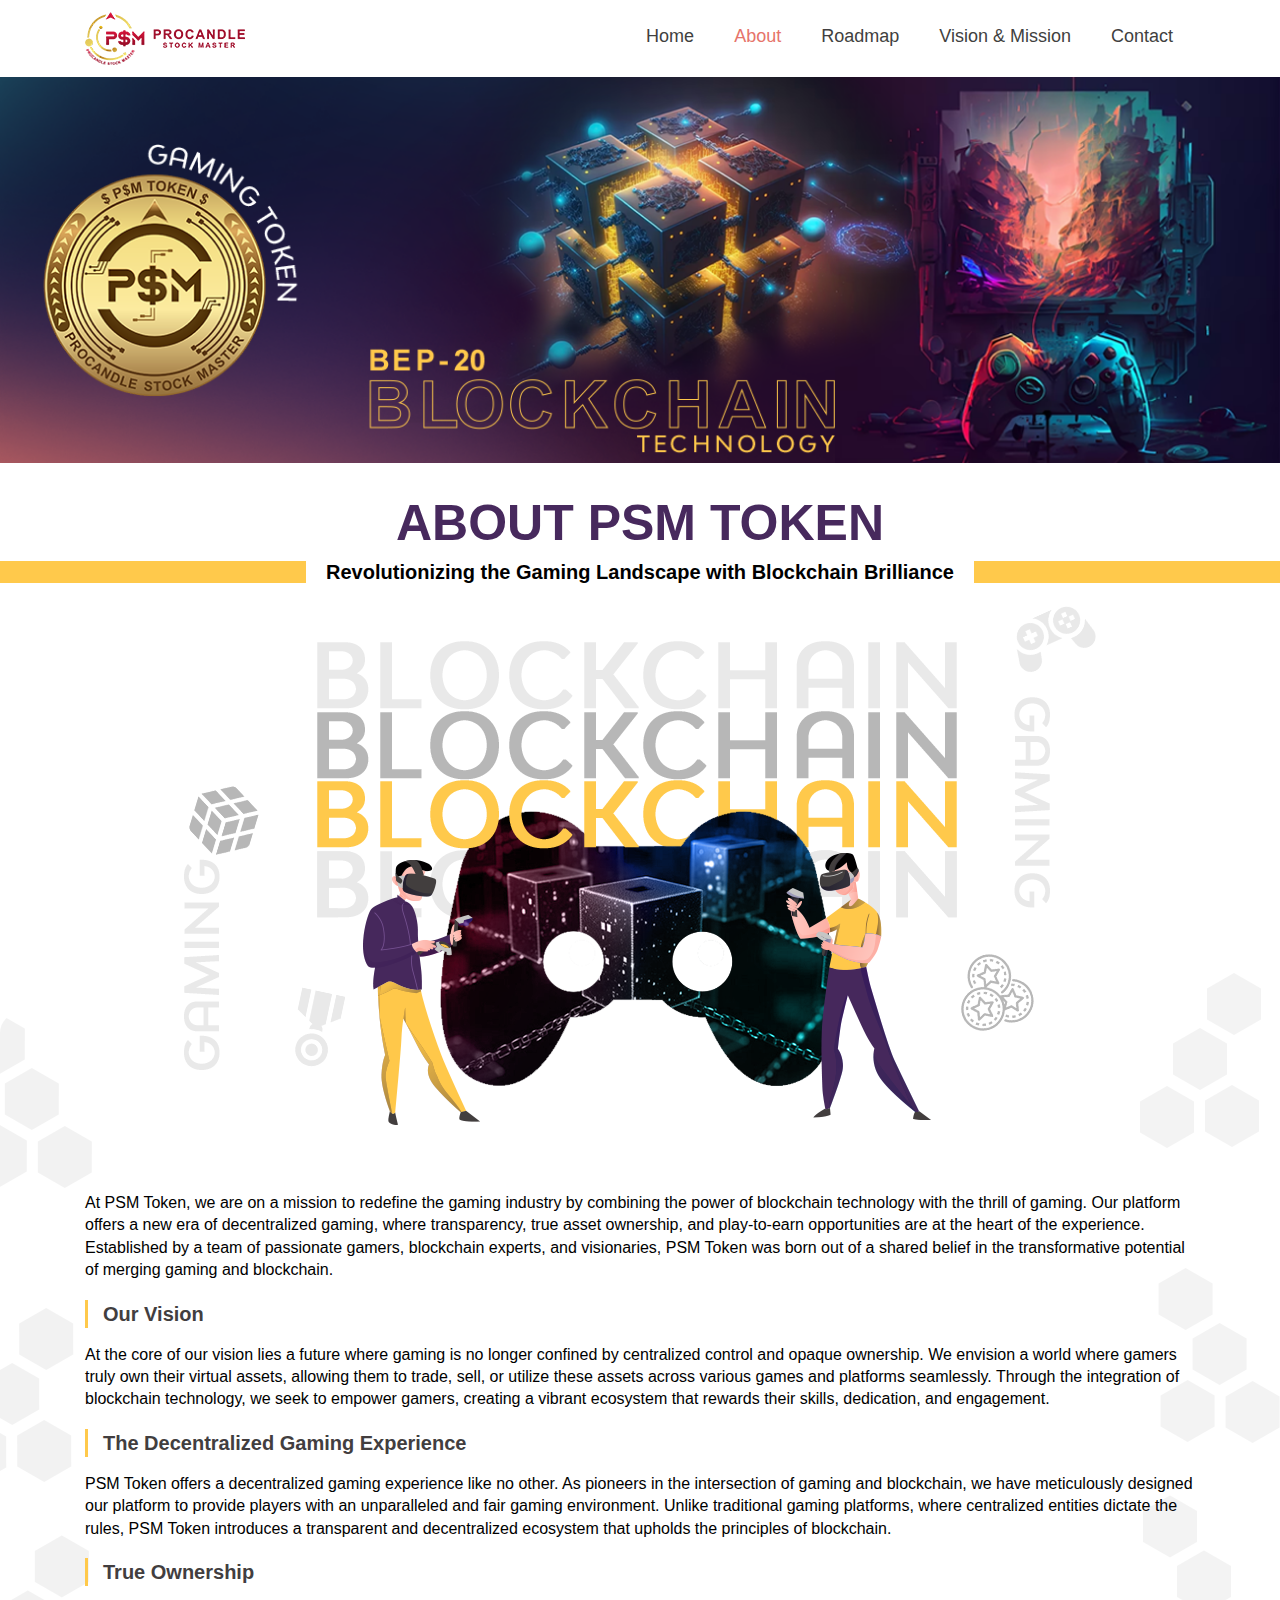
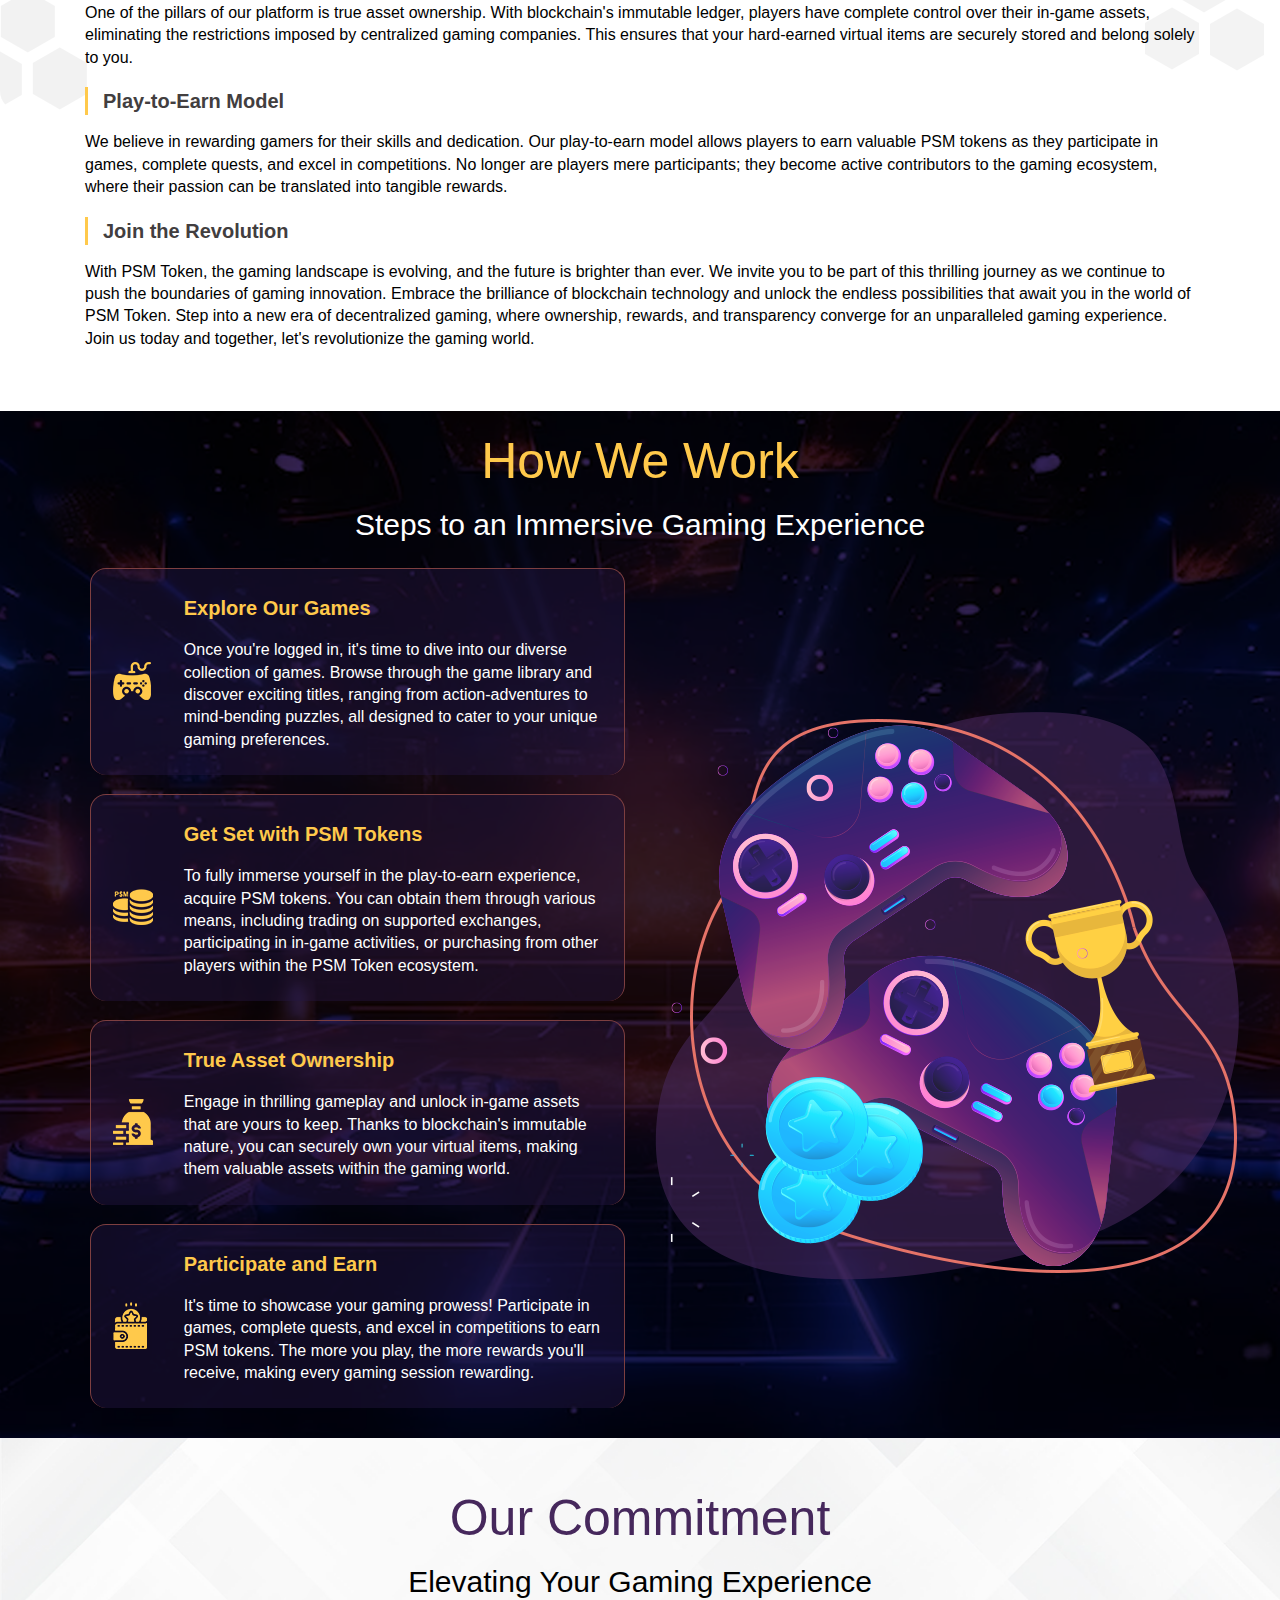
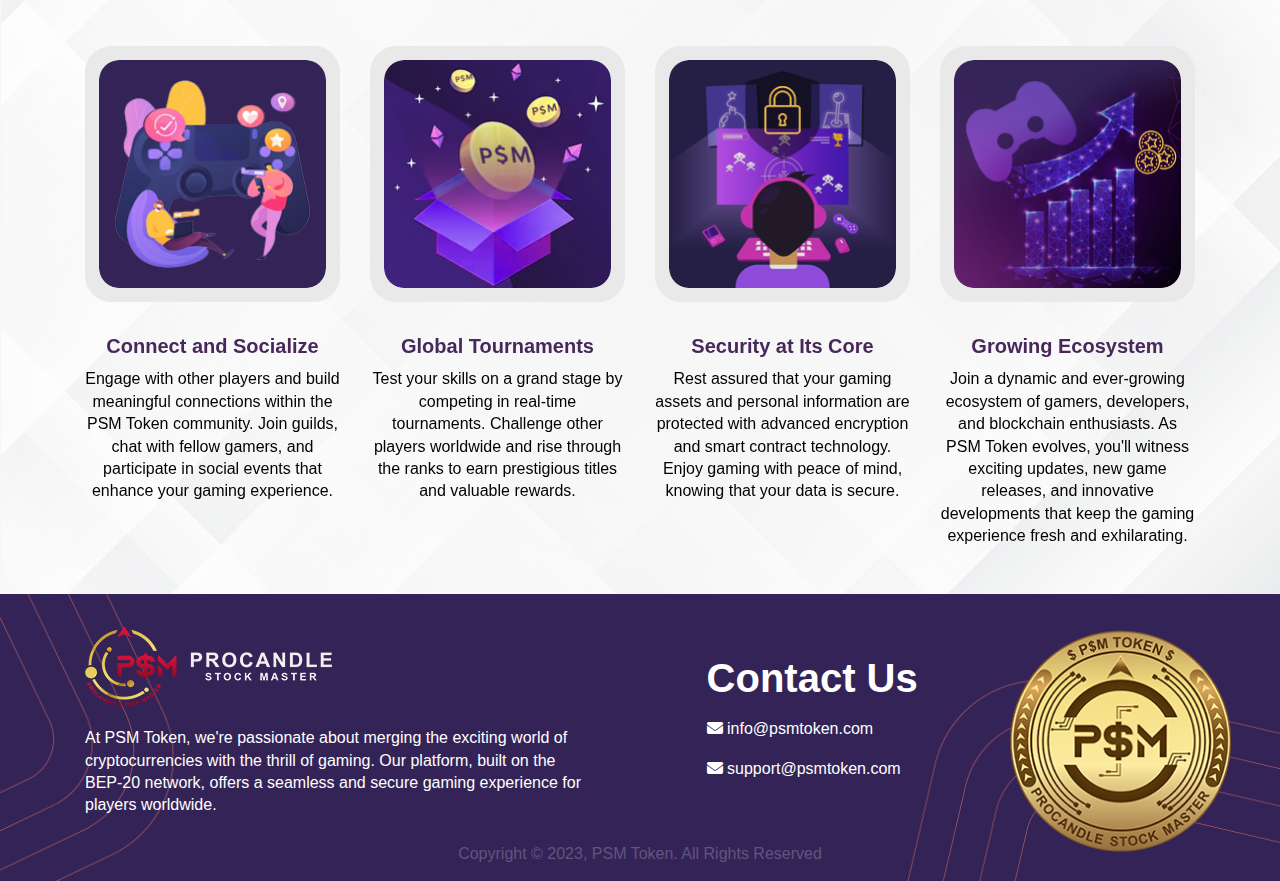
==== commit 0b45b085: "Project updated" ====
--- a/template-kit/about-us/index.html
+++ b/template-kit/about-us/index.html
@@ -7,12 +7,12 @@
 	<meta charset="UTF-8">
 	<meta name="viewport" content="width=device-width, initial-scale=1">
 	<link rel="profile" href="http://gmpg.org/xfn/11">
-	<title>About Us &#8211; Coinspark</title>
+	<title>About Us &#8211; PSM Token</title>
 	<link rel="stylesheet" href="https://cdnjs.cloudflare.com/ajax/libs/font-awesome/6.4.0/css/all.min.css">
 	<meta name='robots' content='max-image-preview:large' />
-	<link rel="alternate" type="application/rss+xml" title="Coinspark &raquo; Feed"
+	<link rel="alternate" type="application/rss+xml" title="PSM Token &raquo; Feed"
 		href="https://demothemesflat.co/cyfoniikit/feed/" />
-	<link rel="alternate" type="application/rss+xml" title="Coinspark &raquo; Comments Feed"
+	<link rel="alternate" type="application/rss+xml" title="PSM Token &raquo; Comments Feed"
 		href="https://demothemesflat.co/cyfoniikit/comments/feed/" />
 	<script>
 		window._wpemojiSettings = { "baseUrl": "https:\/\/s.w.org\/images\/core\/emoji\/14.0.0\/72x72\/", "ext": ".png", "svgUrl": "https:\/\/s.w.org\/images\/core\/emoji\/14.0.0\/svg\/", "svgExt": ".svg", "source": { "concatemoji": "https:\/\/demothemesflat.co\/cyfoniikit\/wp-includes\/js\/wp-emoji-release.min.js?ver=6.2.2" } };
@@ -623,7 +623,7 @@
 															vertical-align: middle;
 															display: inline-block
 														}
-													</style> <a href="#">
+													</style> <a href="../../index.html">
 														<img width="160" height="38"
 															src="../../wp-content/images/00/Coinspark_HeaderLogo.png"
 															class="attachment-full size-full wp-image-13" alt=""
@@ -647,7 +647,7 @@
 																	href="../../index.html"
 																	class="logo-nav"> <img
 																		src="../../wp-content/images/00/Coinspark_HeaderLogo.png"
-																		alt="Coinspark"></a>
+																		alt="PSM Token"></a>
 															</div>
 															<div class="mainnav-mobi">
 																<div class="menu-container tf-menu-container">
@@ -687,8 +687,7 @@
 																		<li id="menu-item-214"
 																			class="menu-item menu-item-type-custom menu-item-object-custom menu-item-214">
 																			<a
-																				href="#">Road
-																				map<i class="fa fa-angle-right"
+																				href="../road-map/index.html">Roadmap<i class="fa fa-angle-right"
 																					aria-hidden="true"></i></a>
 																		</li>
 																		<!-- <li id="menu-item-215"
@@ -700,10 +699,8 @@
 																		</li> -->
 																		<li id="menu-item-216"
 																			class="menu-item menu-item-type-custom menu-item-object-custom menu-item-has-children menu-item-216">
-																			<a href="#">Explore<i
-																					class="fa fa-angle-right"
-																					aria-hidden="true"></i></a>
-																			<ul class="sub-menu">
+																			<a href="../visions-mission/index.html">Vision & Mission</a>
+																			<!-- <ul class="sub-menu">
 																				<li id="menu-item-217"
 																					class="menu-item menu-item-type-custom menu-item-object-custom menu-item-217">
 																					<a
@@ -712,7 +709,7 @@
 																							class="fa fa-angle-right"
 																							aria-hidden="true"></i></a>
 																				</li>
-																				<!-- <li id="menu-item-218"
+																				 <li id="menu-item-218"
 																					class="menu-item menu-item-type-custom menu-item-object-custom menu-item-218">
 																					<a
 																						href="https://demothemesflat.co/cyfoniikit/?elementor_library=partners-investors">Partners
@@ -727,8 +724,8 @@
 																						&#038; Backers<i
 																							class="fa fa-angle-right"
 																							aria-hidden="true"></i></a>
-																				</li> -->
-																			</ul>
+																				</li> 
+																			</ul> -->
 																		</li>
 																		<!-- <li id="menu-item-2522"
 																			class="menu-item menu-item-type-custom menu-item-object-custom menu-item-2522">
@@ -787,8 +784,7 @@
 																	<li id="menu-item-214"
 																		class="menu-item menu-item-type-custom menu-item-object-custom menu-item-214">
 																		<a
-																			href="#">Road
-																			map<i class="fa fa-angle-right"
+																			href="../road-map/index.html">Roadmap<i class="fa fa-angle-right"
 																				aria-hidden="true"></i></a>
 																	</li>
 																	<!-- <li id="menu-item-215"
@@ -800,9 +796,8 @@
 																	</li> -->
 																	<li id="menu-item-216"
 																		class="menu-item menu-item-type-custom menu-item-object-custom menu-item-has-children menu-item-216">
-																		<a href="#">Explore<i class="fa fa-angle-right"
-																				aria-hidden="true"></i></a>
-																		<ul class="sub-menu">
+																		<a href="../visions-mission/index.html">Vision & Mission</a>
+																		<!-- <ul class="sub-menu">
 																			<li id="menu-item-217"
 																				class="menu-item menu-item-type-custom menu-item-object-custom menu-item-217">
 																				<a
@@ -811,7 +806,7 @@
 																						class="fa fa-angle-right"
 																						aria-hidden="true"></i></a>
 																			</li>
-																			<!-- <li id="menu-item-218"
+																			<li id="menu-item-218"
 																				class="menu-item menu-item-type-custom menu-item-object-custom menu-item-218">
 																				<a
 																					href="https://demothemesflat.co/cyfoniikit/?elementor_library=partners-investors">Partners
@@ -826,8 +821,8 @@
 																					&#038; Backers<i
 																						class="fa fa-angle-right"
 																						aria-hidden="true"></i></a>
-																			</li> -->
-																		</ul>
+																			</li>
+																		</ul> -->
 																	</li>
 																	<!-- <li id="menu-item-2522"
 																		class="menu-item menu-item-type-custom menu-item-object-custom menu-item-2522">
@@ -1501,7 +1496,7 @@
 								<div class="elementor-element elementor-element-b2cacad elementor-widget elementor-widget-heading"
 									data-id="b2cacad" data-element_type="widget" data-widget_type="heading.default">
 									<div class="elementor-widget-container">
-										<h2 class="elementor-heading-title elementor-size-default">About Coinspark</h2>
+										<h2 class="elementor-heading-title elementor-size-default">About PSM Token</h2>
 										<h5 style="color: #000000;">Revolutionizing the Gaming Landscape with Blockchain Brilliance</h5 >
 										</div>
 								</div>
@@ -1830,7 +1825,7 @@
 												display: inline-block
 											}
 										</style>
-										<p>At Coinspark, we are on a mission to redefine the gaming industry by
+										<p>At PSM Token, we are on a mission to redefine the gaming industry by
 											combining
 											the power of blockchain technology with the thrill of gaming. Our platform
 											offers a new era of decentralized gaming, where transparency, true asset
@@ -1838,7 +1833,7 @@
 											experience.
 											Established by a team of passionate gamers, blockchain experts, and
 											visionaries,
-											Coinspark was born out of a shared belief in the transformative potential of
+											PSM Token was born out of a shared belief in the transformative potential of
 											merging gaming and blockchain.</p>
 										<h5>Our Vision</h5>
 										<p>At the core of our vision lies a future where gaming is no longer confined by
@@ -1851,13 +1846,13 @@
 											ecosystem
 											that rewards their skills, dedication, and engagement.</p>
 										<h5>The Decentralized Gaming Experience</h5>
-										<p>Coinspark offers a decentralized gaming experience like no other. As pioneers
+										<p>PSM Token offers a decentralized gaming experience like no other. As pioneers
 											in
 											the intersection of gaming and blockchain, we have meticulously designed our
 											platform to provide players with an unparalleled and fair gaming
 											environment.
 											Unlike traditional gaming platforms, where centralized entities dictate the
-											rules, Coinspark introduces a transparent and decentralized ecosystem that
+											rules, PSM Token introduces a transparent and decentralized ecosystem that
 											upholds the principles of blockchain.</p>
 										<h5>True Ownership</h5>
 										<p>One of the pillars of our platform is true asset ownership. With blockchain's
@@ -1868,20 +1863,20 @@
 										<h5>Play-to-Earn Model</h5>
 										<p>We believe in rewarding gamers for their skills and dedication. Our
 											play-to-earn
-											model allows players to earn valuable CPK tokens as they participate in
+											model allows players to earn valuable PSM tokens as they participate in
 											games,
 											complete quests, and excel in competitions. No longer are players mere
 											participants; they become active contributors to the gaming ecosystem, where
 											their passion can be translated into tangible rewards.</p>
 										<h5>Join the Revolution</h5>
-										<p>With Coinspark, the gaming landscape is evolving, and the future is brighter
+										<p>With PSM Token, the gaming landscape is evolving, and the future is brighter
 											than
 											ever. We invite you to be part of this thrilling journey as we continue to
 											push
 											the boundaries of gaming innovation. Embrace the brilliance of blockchain
 											technology and unlock the endless possibilities that await you in the world
 											of
-											Coinspark. Step into a new era of decentralized gaming, where ownership,
+											PSM Token. Step into a new era of decentralized gaming, where ownership,
 											rewards, and transparency converge for an unparalleled gaming experience.
 											Join
 											us today and together, let's revolutionize the gaming world.</p>
@@ -2192,11 +2187,8 @@
 													<div class="elementor-widget-container">
 														<ul class="elementor-icon-list-items">
 															<li class="elementor-icon-list-item">
-																<a href="#">
-
-																	<span class="elementor-icon-list-text">Explore Our
-																		Games</span>
-																</a>
+																<span class="elementor-icon-list-text">Explore Our
+																	Games</span>
 															</li>
 														</ul>
 													</div>
@@ -2255,12 +2247,7 @@
 													<div class="elementor-widget-container">
 														<ul class="elementor-icon-list-items">
 															<li class="elementor-icon-list-item">
-																<a href="#">
-
-																	<span class="elementor-icon-list-text">Get Set with
-																		CPK
-																		Tokens</span>
-																</a>
+																<span class="elementor-icon-list-text">Get Set with PSM Tokens</span>
 															</li>
 														</ul>
 													</div>
@@ -2271,11 +2258,11 @@
 													<div class="elementor-widget-container">
 														<h5 class="elementor-heading-title elementor-size-default">To
 															fully
-															immerse yourself in the play-to-earn experience, acquire CPK
+															immerse yourself in the play-to-earn experience, acquire PSM
 															tokens. You can obtain them through various means, including
 															trading on supported exchanges, participating in in-game
 															activities, or purchasing from other players within the
-															Coinspark ecosystem.</h5>
+															PSM Token ecosystem.</h5>
 													</div>
 												</div>
 											</div>
@@ -2317,11 +2304,7 @@
 													<div class="elementor-widget-container">
 														<ul class="elementor-icon-list-items">
 															<li class="elementor-icon-list-item">
-																<a href="#">
-
-																	<span class="elementor-icon-list-text">True Asset
-																		Ownership</span>
-																</a>
+																<span class="elementor-icon-list-text">True Asset Ownership</span>
 															</li>
 														</ul>
 													</div>
@@ -2380,12 +2363,7 @@
 													<div class="elementor-widget-container">
 														<ul class="elementor-icon-list-items">
 															<li class="elementor-icon-list-item">
-																<a href="#">
-
-																	<span class="elementor-icon-list-text">Participate
-																		and
-																		Earn</span>
-																</a>
+																<span class="elementor-icon-list-text">Participate and Earn</span>
 															</li>
 														</ul>
 													</div>
@@ -2398,7 +2376,7 @@
 															time
 															to showcase your gaming prowess! Participate in games,
 															complete
-															quests, and excel in competitions to earn CPK tokens. The
+															quests, and excel in competitions to earn PSM tokens. The
 															more
 															you play, the more rewards you'll receive, making every
 															gaming
@@ -2513,7 +2491,7 @@
 																					class="elementor-heading-title elementor-size-default">
 																					Engage with other players and build
 																					meaningful connections within the
-																					Coinspark community. Join guilds,
+																					PSM Token community. Join guilds,
 																					chat with fellow gamers, and
 																					participate in social events that
 																					enhance your gaming experience.
@@ -2814,7 +2792,7 @@
 																					class="elementor-heading-title elementor-size-default">
 																					Join a dynamic and ever-growing
 																					ecosystem of gamers, developers, and
-																					blockchain enthusiasts. As Coinspark
+																					blockchain enthusiasts. As PSM Token
 																					evolves, you'll witness exciting
 																					updates, new game releases, and
 																					innovative developments that keep
@@ -3506,7 +3484,7 @@
 																data-id="1c0df9db" data-element_type="widget"
 																data-widget_type="image.default">
 																<div class="elementor-widget-container">
-																	<a href="#">
+																	<a href="../../index.html">
 																		<img src="../../wp-content/images/Footer/FooterLogo.png"
 																			class="attachment-full size-full wp-image-13"
 																			alt="" loading="lazy"
@@ -3516,7 +3494,7 @@
 																</div>
 
 																<div style="margin-top: 4%;">
-																	<p>At Coinspark, we're passionate about merging the
+																	<p>At PSM Token, we're passionate about merging the
 																		exciting world of cryptocurrencies with the
 																		thrill of gaming. Our platform, built on the
 																		BEP-20 network, offers a seamless and secure
@@ -3532,9 +3510,9 @@
 															<div>
 																<h3>Contact Us</h3>
 																<p><i aria-hidden="true" class="fa fa-envelope"></i>
-																	info@coinspark.com</p>
+																	info@psmtoken.com</p>
 																<p><i aria-hidden="true" class="fa fa-envelope"></i>
-																	support@coinspark.com</p>
+																	support@psmtoken.com</p>
 															</div>
 															<!-- <div class="elementor-element elementor-element-5b84ffde e-grid-align-right e-grid-align-mobile-center e-grid-align-tablet-center elementor-shape-rounded elementor-grid-0 elementor-widget elementor-widget-social-icons"
 																data-id="5b84ffde" data-element_type="widget"
@@ -3603,7 +3581,7 @@
 																<div class="elementor-widget-container">
 																	<h4
 																		class="elementor-heading-title elementor-size-default">
-																		Copyright © 2023, Coinspark. All Rights Reserved
+																		Copyright © 2023, PSM Token. All Rights Reserved
 																	</h4>
 																</div>
 															</div>
--- a/wp-content/plugins/themesflat-addons-for-elementor/assets/css/tf-style3781.css
+++ b/wp-content/plugins/themesflat-addons-for-elementor/assets/css/tf-style3781.css
@@ -391,7 +391,7 @@
 .tf-carousel-box .owl-dots .owl-dot {
     width: 10px;
     height: 10px;
-    background: #0080f0;
+    background: #3e227b;
     display: inline-block;
     margin: 0 5px;
     -webkit-transition: all 0.3s ease-in-out;
@@ -401,10 +401,16 @@
     transition: all 0.3s ease-in-out;
 }
 
-.tf-carousel-box.has-carousel.no-bullets .owl-dots,
+.tf-carousel-box .owl-dots .active{
+    background: #8e5af4;
+    width: 12px;
+    height: 12px;
+}
+
+/* .tf-carousel-box.has-carousel.no-bullets .owl-dots,
 .tf-carousel-box.no-bullets .owl-dots {
     display: none;
-}
+} */
 
 .tf-carousel-box.has-carousel.has-bullets .owl-dots {
     display: block;
--- a/wp-content/uploads/elementor/css/post-2427f8ca.css
+++ b/wp-content/uploads/elementor/css/post-2427f8ca.css
@@ -2872,39 +2872,47 @@
 
 
 /* About Page Css */
-#abtsec4{
+#abtsec4 {
     background-image: url(../../../images/About/04/Section04BG.png);
     background-size: cover;
     background-repeat: no-repeat;
 }
-#abtsec3{
+
+#abtsec3 {
     background-image: url(../../../images/About/03/Section03BG.png);
     background-size: cover;
     background-repeat: no-repeat;
 }
-#abtsec4 h5{
+
+#abtsec4 h5 {
     color: #000;
 }
-.elementor-element-810212b h4{
+
+.elementor-element-810212b h4 {
     color: #48285a;
     font-size: 20px !important;
     font-weight: 600 !important;
     margin-bottom: 0px;
 }
+
 .elementor-element-3944a73 .elementor-container {
     align-items: center;
 }
-.elementor-element-b633a2c p{
+
+.elementor-element-b633a2c p {
     color: #000;
 }
-.elementor-element-b633a2c h5{
+
+.elementor-element-b633a2c h5 {
     color: #423e3f;
     border-left: 3px solid #ffc94b;
     padding-left: 15px;
 }
+
 #abtsec2 {
     background-color: #fff;
 }
+
 #elementor-element-b2cacad-bg {
     position: absolute;
     height: 22px;
@@ -2912,77 +2920,101 @@
     width: 100%;
     top: 98px;
 }
-.elementor-element-b2cacad h5{
+
+.elementor-element-b2cacad h5 {
     color: #000000;
     width: fit-content;
     background: #fff;
     margin: auto;
     padding: 0px 20px;
 }
-.elementor-element-b2cacad h2{
+
+.elementor-element-b2cacad h2 {
     text-transform: uppercase;
     color: #47295d;
     margin-bottom: 5px;
 }
-#texture-left{
+
+#texture-left {
     position: absolute;
     top: 550px;
 }
-#texture-right{
+
+#texture-right {
     position: absolute;
     top: 510px;
     right: 0%;
 }
-.elementor-196 .elementor-element.elementor-element-5d9dbde{
+
+.elementor-196 .elementor-element.elementor-element-5d9dbde {
     padding-bottom: 0px !important;
 }
-.elementor-196 .elementor-element.elementor-element-4786e378>.elementor-widget-container{
-    padding-top: 5px !important;
-}
-
-@media only screen and (min-width: 1600px){
-    .elementor-element-07c284d{
+
+.elementor-196 .elementor-element.elementor-element-4786e378>.elementor-widget-container {
+    padding-top: 0px !important;
+}
+.elementor-element-3ab0950 img {
+    transition: transform 0.2s;
+    transform-style: preserve-3d;
+}
+.elementor-element-3ab0950 img:hover {
+    transform: rotateY(180deg);
+}
+
+@media only screen and (min-width: 1600px) {
+    .elementor-element-07c284d {
         height: 511px !important;
     }
 }
-@media only screen and (min-width: 1350px) and (max-width: 1500px){
-    .elementor-element-07c284d{
+
+@media only screen and (min-width: 1350px) and (max-width: 1500px) {
+    .elementor-element-07c284d {
         height: 437px !important;
     }
 }
-@media only screen and (min-width: 600px) and (max-width: 1000px){
-    .elementor-element-07c284d{
+
+@media only screen and (min-width: 600px) and (max-width: 1000px) {
+    .elementor-element-07c284d {
         height: 233px !important;
     }
-    #elementor-element-b2cacad-bg{
+
+    #elementor-element-b2cacad-bg {
         height: 17px;
         top: 63px;
     }
-    .elementor-element-3ab0950, .elementor-element-c3fea4f {
+
+    .elementor-element-3ab0950,
+    .elementor-element-c3fea4f {
         width: 100% !important;
     }
-    .elementor-element-c3fea4f img{
+
+    .elementor-element-c3fea4f img {
         width: 50%;
         margin-top: 20px;
     }
-    .elementor-2427 .elementor-element.elementor-element-ca7478b>.elementor-widget-container{
+
+    .elementor-2427 .elementor-element.elementor-element-ca7478b>.elementor-widget-container {
         text-align: center !important;
     }
 }
 
 @media only screen and (max-width: 600px) {
-    .elementor-element-07c284d{
+    .elementor-element-07c284d {
         height: 110px !important;
     }
-    #elementor-element-b2cacad-bg{
+
+    #elementor-element-b2cacad-bg {
         height: 16px;
         top: 73px;
     }
-    .elementor-element-b2cacad h5{
+
+    .elementor-element-b2cacad h5 {
         font-size: 14px;
         padding: 0px;
     }
-    .elementor-2427 .elementor-element.elementor-element-7b0ba8c{
+
+    .elementor-2427 .elementor-element.elementor-element-7b0ba8c {
         padding: 0px 0px 20px 0px;
     }
+
 }--- a/wp-content/uploads/elementor/css/post-196f779.css
+++ b/wp-content/uploads/elementor/css/post-196f779.css
@@ -48,7 +48,7 @@
 .elementor-196 .elementor-element.elementor-element-5f6c3850 {
     margin-top: 0px;
     margin-bottom: 0px;
-    padding: 43px 0px 0px 0px;
+    padding: 32px 0px 0px 0px;
 }
 
 .elementor-196 .elementor-element.elementor-element-354252ac>.elementor-element-populated {
@@ -73,7 +73,7 @@
 }
 
 .elementor-196 .elementor-element.elementor-element-441ba238>.elementor-element-populated {
-    margin: 12px 0px 0px 0px;
+    margin: 0px 0px 0px 0px;
     --e-column-margin-right: 0px;
     --e-column-margin-left: 0px;
     padding: 0px 5px 0px 5px;
@@ -158,7 +158,7 @@
 
 .elementor-196 .elementor-element.elementor-element-4786e378>.elementor-widget-container {
     margin: 0px 0px 0px 0px;
-    padding: 12px 0px 0px 0px;
+    padding: 0px 0px 0px 0px;
 }
 
 .elementor-196 .elementor-element.elementor-element-13f5ab50>.elementor-element-populated {
@@ -372,9 +372,9 @@
         padding: 20px 0px 0px 0px;
     }
 
-    .elementor-196 .elementor-element.elementor-element-1c0df9db {
+    /* .elementor-196 .elementor-element.elementor-element-1c0df9db {
         text-align: center;
-    }
+    } */
 
     .elementor-196 .elementor-element.elementor-element-441ba238>.elementor-element-populated {
         margin: 15px 0px 0px 0px;
@@ -417,7 +417,7 @@
 
     .elementor-196 .elementor-element.elementor-element-13f5ab50 {
         width: 50%;
-        padding: 0px 6%;
+        padding: 20px 6% 0px 6%;
     }
 }
 
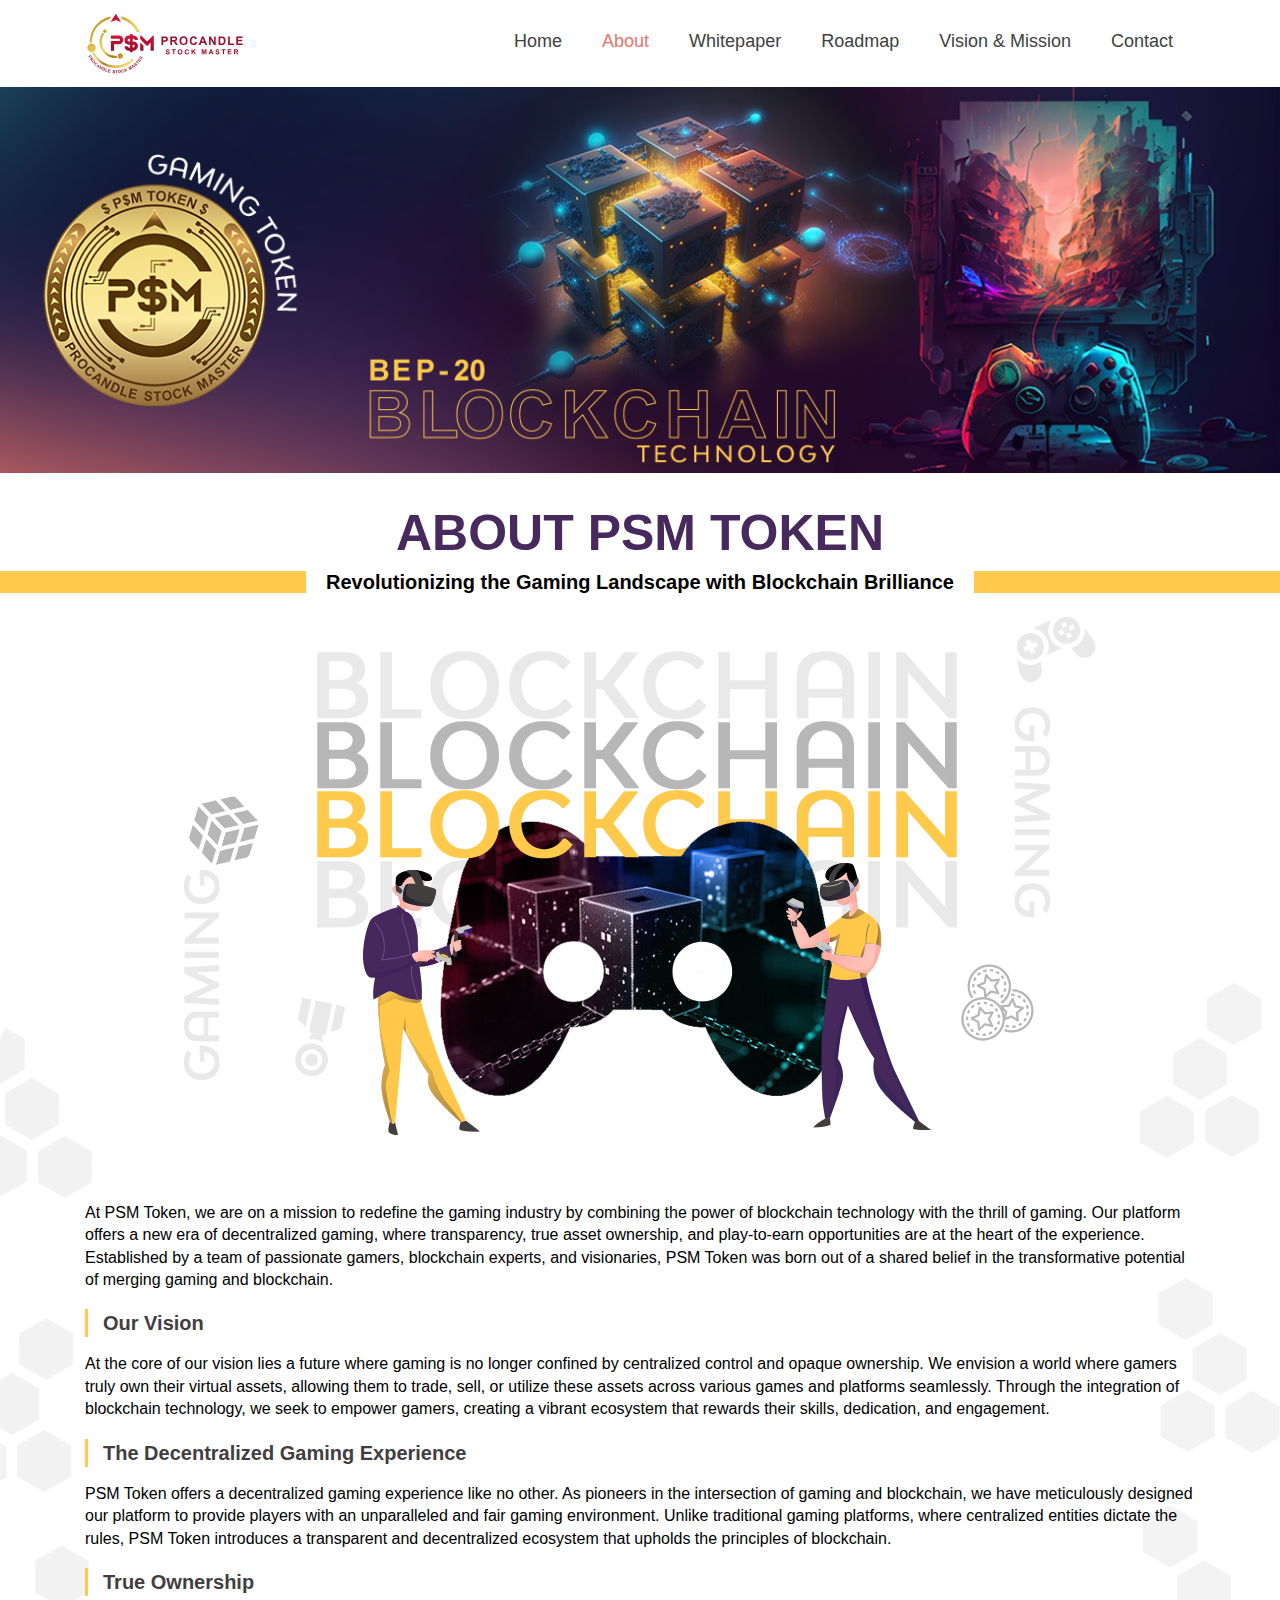
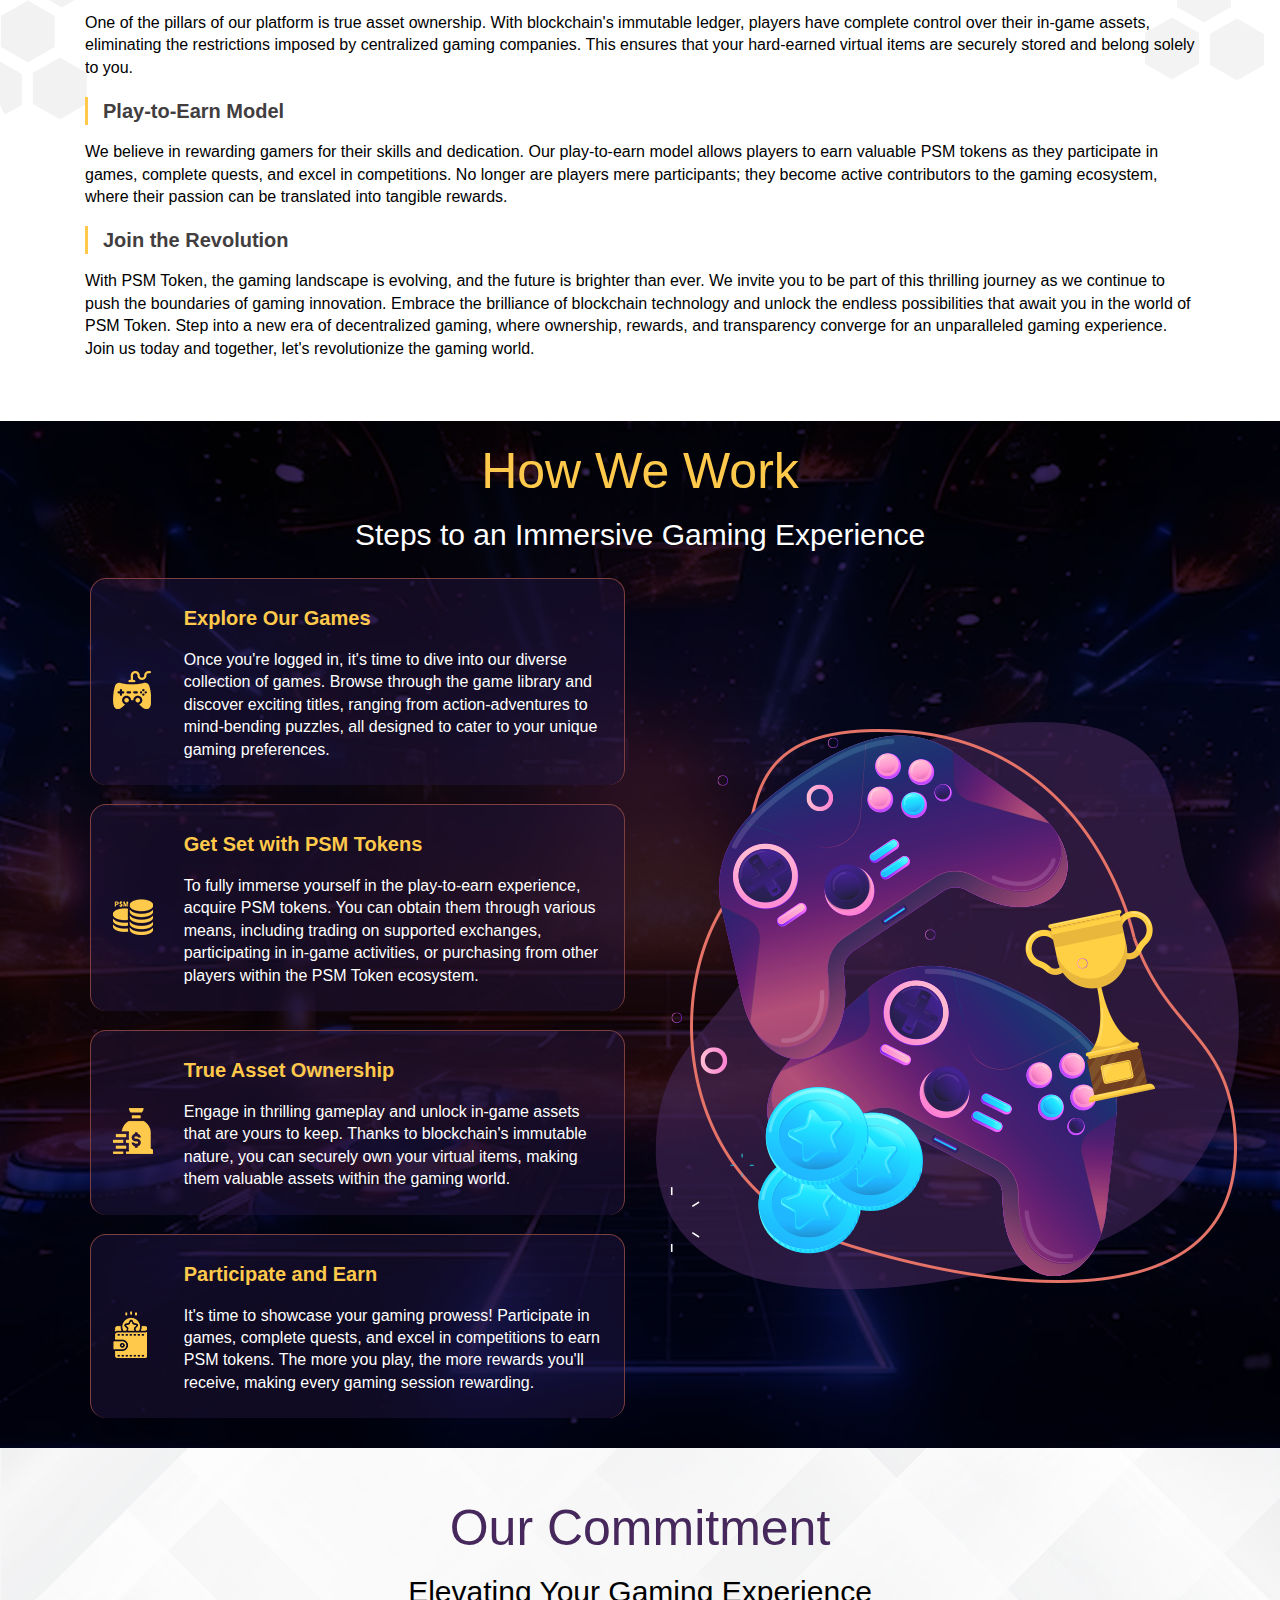
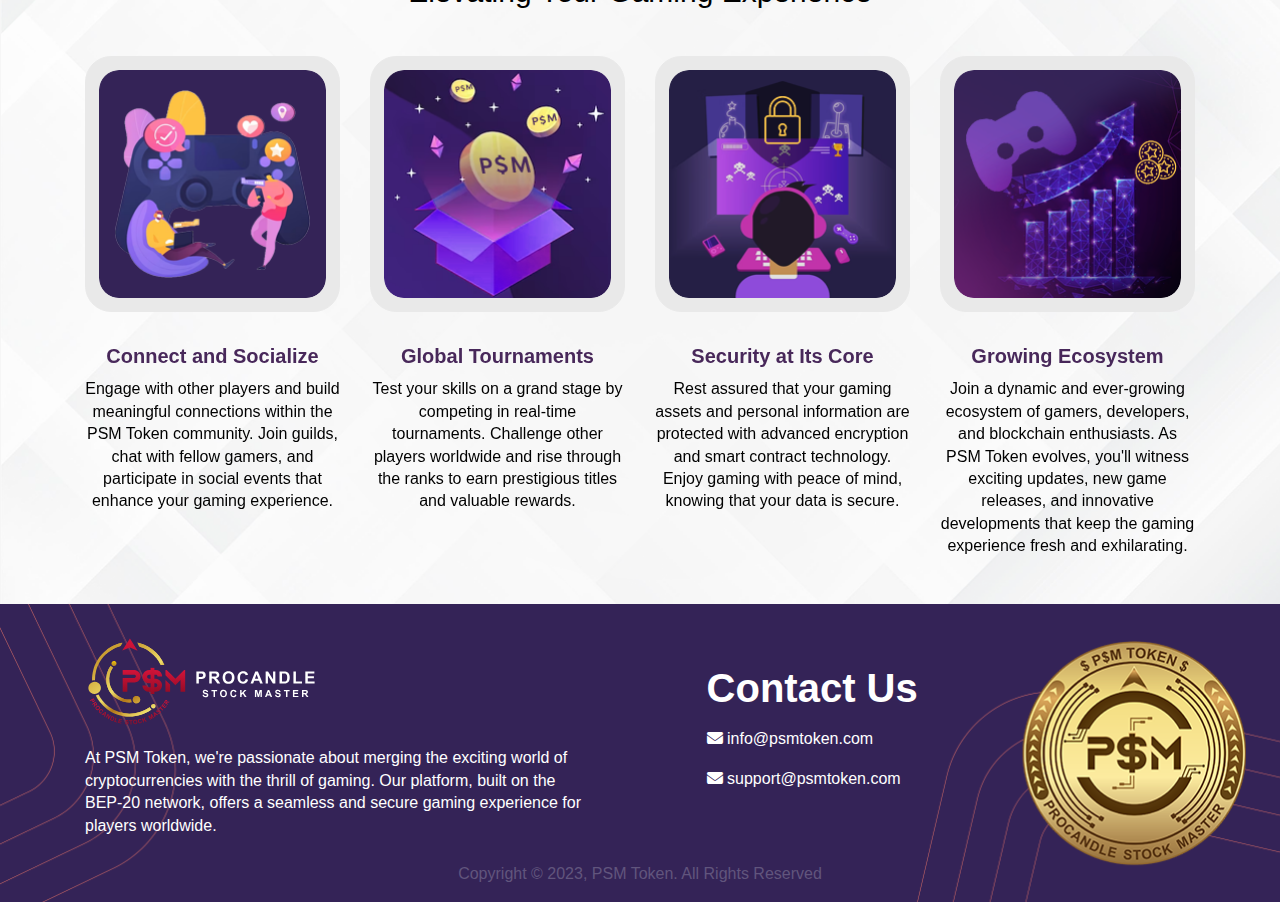
==== commit bb509723: "Whitepaper design updated" ====
--- a/template-kit/about-us/index.html
+++ b/template-kit/about-us/index.html
@@ -616,7 +616,7 @@
 														}
 
 														.elementor-widget-image a img[src$=".svg"] {
-															width: 48px
+															width: 160px
 														}
 
 														.elementor-widget-image img {
@@ -625,7 +625,7 @@
 														}
 													</style> <a href="../../index.html">
 														<img width="160" height="38"
-															src="../../wp-content/images/00/Coinspark_HeaderLogo.png"
+															src="../../wp-content/images/00/PSM_Logo_final.svg"
 															class="attachment-full size-full wp-image-13" alt=""
 															loading="lazy"
 															sizes="(max-width: 160px) 100vw, 160px" /> </a>
@@ -646,7 +646,7 @@
 															<div class="wrap-logo-nav"><a
 																	href="../../index.html"
 																	class="logo-nav"> <img
-																		src="../../wp-content/images/00/Coinspark_HeaderLogo.png"
+																		src="../../wp-content/images/00/PSM_Logo_final.svg"
 																		alt="PSM Token"></a>
 															</div>
 															<div class="mainnav-mobi">
@@ -682,6 +682,12 @@
 																			<a
 																				href="index.html">About<i
 																					class="fa fa-angle-right"
+																					aria-hidden="true"></i></a>
+																		</li>
+																		<li id="menu-item-214"
+																			class="menu-item menu-item-type-custom menu-item-object-custom menu-item-214">
+																			<a
+																			href="../../wp-content/images/PSM_Whitepaper.pdf" target="_blank">Whitepaper<i class="fa fa-angle-right"
 																					aria-hidden="true"></i></a>
 																		</li>
 																		<li id="menu-item-214"
@@ -781,6 +787,13 @@
 																				class="fa fa-angle-right"
 																				aria-hidden="true"></i></a>
 																	</li>
+																	
+																	<li id="menu-item-214"
+																		class="menu-item menu-item-type-custom menu-item-object-custom menu-item-214">
+																		<a
+																		href="../../wp-content/images/PSM_Whitepaper.pdf" target="_blank">Whitepaper<i class="fa fa-angle-right"
+																				aria-hidden="true"></i></a>
+																	</li>
 																	<li id="menu-item-214"
 																		class="menu-item menu-item-type-custom menu-item-object-custom menu-item-214">
 																		<a
@@ -3485,7 +3498,7 @@
 																data-widget_type="image.default">
 																<div class="elementor-widget-container">
 																	<a href="../../index.html">
-																		<img src="../../wp-content/images/Footer/FooterLogo.png"
+																		<img src="../../wp-content/images/00/PSM_Logo_White__final.svg"
 																			class="attachment-full size-full wp-image-13"
 																			alt="" loading="lazy"
 																			sizes="(max-width: 160px) 100vw, 160px" />
--- a/wp-content/uploads/elementor/css/post-196f779.css
+++ b/wp-content/uploads/elementor/css/post-196f779.css
@@ -65,6 +65,7 @@
 
 .elementor-196 .elementor-element.elementor-element-1c0df9db img {
     border-radius: 0px 0px 0px 0px;
+    width: 233px;
 }
 
 .elementor-196 .elementor-element.elementor-element-1c0df9db>.elementor-widget-container {
@@ -433,4 +434,10 @@
     .elementor-196 .elementor-element.elementor-element-13f5ab50 {
         width: 50%;
     }
+}
+
+@media only screen and (min-width: 1550px) {
+    .elementor-196 .elementor-element.elementor-element-5d9dbde{
+        padding: 55px 0px;
+    }
 }